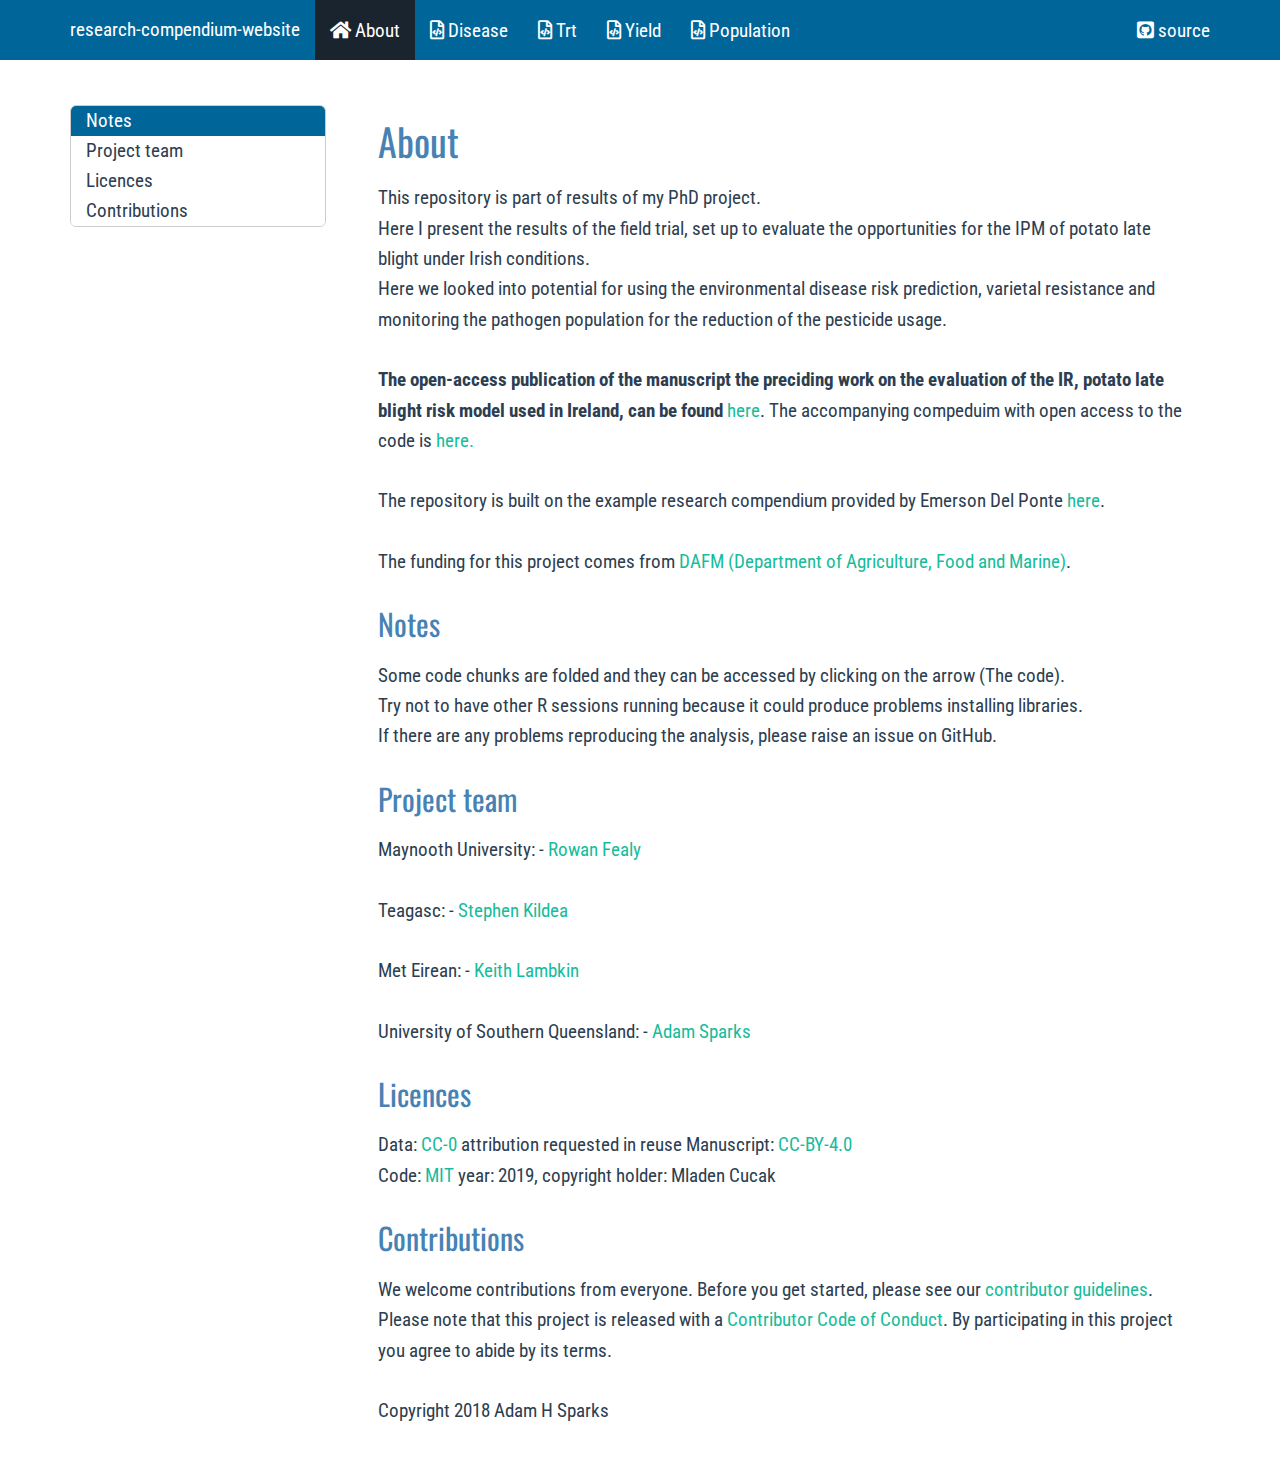
==== docs/index.html @ cc44c684 "index" ====
<!DOCTYPE html>

<html xmlns="http://www.w3.org/1999/xhtml">

<head>

<meta charset="utf-8" />
<meta http-equiv="Content-Type" content="text/html; charset=utf-8" />
<meta name="generator" content="pandoc" />




<title>index.utf8.md</title>

<script src="site_libs/jquery-1.11.3/jquery.min.js"></script>
<meta name="viewport" content="width=device-width, initial-scale=1" />
<link href="site_libs/bootstrap-3.3.5/css/flatly.min.css" rel="stylesheet" />
<script src="site_libs/bootstrap-3.3.5/js/bootstrap.min.js"></script>
<script src="site_libs/bootstrap-3.3.5/shim/html5shiv.min.js"></script>
<script src="site_libs/bootstrap-3.3.5/shim/respond.min.js"></script>
<script src="site_libs/jqueryui-1.11.4/jquery-ui.min.js"></script>
<link href="site_libs/tocify-1.9.1/jquery.tocify.css" rel="stylesheet" />
<script src="site_libs/tocify-1.9.1/jquery.tocify.js"></script>
<script src="site_libs/navigation-1.1/tabsets.js"></script>
<link href="site_libs/highlightjs-9.12.0/default.css" rel="stylesheet" />
<script src="site_libs/highlightjs-9.12.0/highlight.js"></script>
<link href="site_libs/pagedtable-1.1/css/pagedtable.css" rel="stylesheet" />
<script src="site_libs/pagedtable-1.1/js/pagedtable.js"></script>
<link href="site_libs/font-awesome-5.1.0/css/all.css" rel="stylesheet" />
<link href="site_libs/font-awesome-5.1.0/css/v4-shims.css" rel="stylesheet" />

<style type="text/css">code{white-space: pre;}</style>
<style type="text/css">
  pre:not([class]) {
    background-color: white;
  }
</style>
<script type="text/javascript">
if (window.hljs) {
  hljs.configure({languages: []});
  hljs.initHighlightingOnLoad();
  if (document.readyState && document.readyState === "complete") {
    window.setTimeout(function() { hljs.initHighlighting(); }, 0);
  }
}
</script>



<style type="text/css">
h1 {
  font-size: 34px;
}
h1.title {
  font-size: 38px;
}
h2 {
  font-size: 30px;
}
h3 {
  font-size: 24px;
}
h4 {
  font-size: 18px;
}
h5 {
  font-size: 16px;
}
h6 {
  font-size: 12px;
}
.table th:not([align]) {
  text-align: left;
}
</style>

<link rel="stylesheet" href="style.css" type="text/css" />



<style type = "text/css">
.main-container {
  max-width: 940px;
  margin-left: auto;
  margin-right: auto;
}
code {
  color: inherit;
  background-color: rgba(0, 0, 0, 0.04);
}
img {
  max-width:100%;
  height: auto;
}
.tabbed-pane {
  padding-top: 12px;
}
.html-widget {
  margin-bottom: 20px;
}
button.code-folding-btn:focus {
  outline: none;
}
summary {
  display: list-item;
}
</style>


<style type="text/css">
/* padding for bootstrap navbar */
body {
  padding-top: 60px;
  padding-bottom: 40px;
}
/* offset scroll position for anchor links (for fixed navbar)  */
.section h1 {
  padding-top: 65px;
  margin-top: -65px;
}
.section h2 {
  padding-top: 65px;
  margin-top: -65px;
}
.section h3 {
  padding-top: 65px;
  margin-top: -65px;
}
.section h4 {
  padding-top: 65px;
  margin-top: -65px;
}
.section h5 {
  padding-top: 65px;
  margin-top: -65px;
}
.section h6 {
  padding-top: 65px;
  margin-top: -65px;
}
.dropdown-submenu {
  position: relative;
}
.dropdown-submenu>.dropdown-menu {
  top: 0;
  left: 100%;
  margin-top: -6px;
  margin-left: -1px;
  border-radius: 0 6px 6px 6px;
}
.dropdown-submenu:hover>.dropdown-menu {
  display: block;
}
.dropdown-submenu>a:after {
  display: block;
  content: " ";
  float: right;
  width: 0;
  height: 0;
  border-color: transparent;
  border-style: solid;
  border-width: 5px 0 5px 5px;
  border-left-color: #cccccc;
  margin-top: 5px;
  margin-right: -10px;
}
.dropdown-submenu:hover>a:after {
  border-left-color: #ffffff;
}
.dropdown-submenu.pull-left {
  float: none;
}
.dropdown-submenu.pull-left>.dropdown-menu {
  left: -100%;
  margin-left: 10px;
  border-radius: 6px 0 6px 6px;
}
</style>

<script>
// manage active state of menu based on current page
$(document).ready(function () {
  // active menu anchor
  href = window.location.pathname
  href = href.substr(href.lastIndexOf('/') + 1)
  if (href === "")
    href = "index.html";
  var menuAnchor = $('a[href="' + href + '"]');

  // mark it active
  menuAnchor.parent().addClass('active');

  // if it's got a parent navbar menu mark it active as well
  menuAnchor.closest('li.dropdown').addClass('active');
});
</script>

<!-- tabsets -->

<style type="text/css">
.tabset-dropdown > .nav-tabs {
  display: inline-table;
  max-height: 500px;
  min-height: 44px;
  overflow-y: auto;
  background: white;
  border: 1px solid #ddd;
  border-radius: 4px;
}

.tabset-dropdown > .nav-tabs > li.active:before {
  content: "";
  font-family: 'Glyphicons Halflings';
  display: inline-block;
  padding: 10px;
  border-right: 1px solid #ddd;
}

.tabset-dropdown > .nav-tabs.nav-tabs-open > li.active:before {
  content: "&#xe258;";
  border: none;
}

.tabset-dropdown > .nav-tabs.nav-tabs-open:before {
  content: "";
  font-family: 'Glyphicons Halflings';
  display: inline-block;
  padding: 10px;
  border-right: 1px solid #ddd;
}

.tabset-dropdown > .nav-tabs > li.active {
  display: block;
}

.tabset-dropdown > .nav-tabs > li > a,
.tabset-dropdown > .nav-tabs > li > a:focus,
.tabset-dropdown > .nav-tabs > li > a:hover {
  border: none;
  display: inline-block;
  border-radius: 4px;
}

.tabset-dropdown > .nav-tabs.nav-tabs-open > li {
  display: block;
  float: none;
}

.tabset-dropdown > .nav-tabs > li {
  display: none;
}
</style>

<script>
$(document).ready(function () {
  window.buildTabsets("TOC");
});

$(document).ready(function () {
  $('.tabset-dropdown > .nav-tabs > li').click(function () {
    $(this).parent().toggleClass('nav-tabs-open')
  });
});
</script>

<!-- code folding -->



<script>
$(document).ready(function ()  {

    // move toc-ignore selectors from section div to header
    $('div.section.toc-ignore')
        .removeClass('toc-ignore')
        .children('h1,h2,h3,h4,h5').addClass('toc-ignore');

    // establish options
    var options = {
      selectors: "h1,h2,h3",
      theme: "bootstrap3",
      context: '.toc-content',
      hashGenerator: function (text) {
        return text.replace(/[.\\/?&!#<>]/g, '').replace(/\s/g, '_').toLowerCase();
      },
      ignoreSelector: ".toc-ignore",
      scrollTo: 0
    };
    options.showAndHide = false;
    options.smoothScroll = false;

    // tocify
    var toc = $("#TOC").tocify(options).data("toc-tocify");
});
</script>

<style type="text/css">

#TOC {
  margin: 25px 0px 20px 0px;
}
@media (max-width: 768px) {
#TOC {
  position: relative;
  width: 100%;
}
}


.toc-content {
  padding-left: 30px;
  padding-right: 40px;
}

div.main-container {
  max-width: 1200px;
}

div.tocify {
  width: 20%;
  max-width: 260px;
  max-height: 85%;
}

@media (min-width: 768px) and (max-width: 991px) {
  div.tocify {
    width: 25%;
  }
}

@media (max-width: 767px) {
  div.tocify {
    width: 100%;
    max-width: none;
  }
}

.tocify ul, .tocify li {
  line-height: 20px;
}

.tocify-subheader .tocify-item {
  font-size: 0.90em;
}

.tocify .list-group-item {
  border-radius: 0px;
}

.tocify-subheader {
  display: inline;
}
.tocify-subheader .tocify-item {
  font-size: 0.95em;
}

</style>



</head>

<body>


<div class="container-fluid main-container">


<!-- setup 3col/9col grid for toc_float and main content  -->
<div class="row-fluid">
<div class="col-xs-12 col-sm-4 col-md-3">
<div id="TOC" class="tocify">
</div>
</div>

<div class="toc-content col-xs-12 col-sm-8 col-md-9">




<div class="navbar navbar-default  navbar-fixed-top" role="navigation">
  <div class="container">
    <div class="navbar-header">
      <button type="button" class="navbar-toggle collapsed" data-toggle="collapse" data-target="#navbar">
        <span class="icon-bar"></span>
        <span class="icon-bar"></span>
        <span class="icon-bar"></span>
      </button>
      <a class="navbar-brand" href="index.html">research-compendium-website</a>
    </div>
    <div id="navbar" class="navbar-collapse collapse">
      <ul class="nav navbar-nav">
        <li>
  <a href="index.html">
    <span class="fa fa fa fa-home"></span>
     
    About
  </a>
</li>
<li>
  <a href="disdata.html">
    <span class="fa fa fa fa-file-code-o"></span>
     
    Disease
  </a>
</li>
<li>
  <a href="Trt.html">
    <span class="fa fa fa fa-file-code-o"></span>
     
    Trt
  </a>
</li>
<li>
  <a href="yield.html">
    <span class="fa fa fa fa-file-code-o"></span>
     
    Yield
  </a>
</li>
<li>
  <a href="pop.html">
    <span class="fa fa fa fa-file-code-o"></span>
     
    Population
  </a>
</li>
      </ul>
      <ul class="nav navbar-nav navbar-right">
        <li>
  <a href="https://github.com/mladencucak/PLBFieldTrial">
    <span class="fa fa-github-square"></span>
     
    source
  </a>
</li>
      </ul>
    </div><!--/.nav-collapse -->
  </div><!--/.container -->
</div><!--/.navbar -->

<div class="fluid-row" id="header">



<h1 class="title toc-ignore">About</h1>

</div>


<p>This repository is part of results of my PhD project.<br />
Here I present the results of the field trial, set up to evaluate the opportunities for the IPM of potato late blight under Irish conditions.<br />
Here we looked into potential for using the environmental disease risk prediction, varietal resistance and monitoring the pathogen population for the reduction of the pesticide usage.</p>
<p><strong>The open-access publication of the manuscript the preciding work on the evaluation of the IR, potato late blight risk model used in Ireland, can be found</strong> <a href="https://www.mdpi.com/2073-4395/9/9/515">here</a>. The accompanying compeduim with open access to the code is <a href="https://mladencucak.github.io/AnalysisPLBIreland/">here.</a></p>
<p>The repository is built on the example research compendium provided by Emerson Del Ponte <a href="https://github.com/emdelponte/research-compendium-website">here</a>.</p>
<p>The funding for this project comes from <a href="https://www.agriculture.gov.ie">DAFM (Department of Agriculture, Food and Marine)</a>.</p>
<div id="notes" class="section level2">
<h2>Notes</h2>
<p>Some code chunks are folded and they can be accessed by clicking on the arrow (The code).<br />
Try not to have other R sessions running because it could produce problems installing libraries.<br />
If there are any problems reproducing the analysis, please raise an issue on GitHub.</p>
</div>
<div id="project-team" class="section level2">
<h2>Project team</h2>
<p>Maynooth University: - <a href="https://www.maynoothuniversity.ie/people/rowan-fealy">Rowan Fealy</a></p>
<p>Teagasc: - <a href="https://www.teagasc.ie/contact/staff-directory/k/steven-kildea/">Stephen Kildea</a></p>
<p>Met Eirean: - <a href="https://www.researchgate.net/profile/Keith_Lambkin">Keith Lambkin</a></p>
<p>University of Southern Queensland: - <a href="https://adamhsparks.netlify.com/">Adam Sparks</a></p>
<!-- ## Citation -->
<!-- Please cite this research compendium as: -->
<!-- > Cucak, M., Sparks, A., Fealy, R., Lambkin, K., and Kildea, S. 2019. Evaluation of the Irish Rules, a potato late blight forecasting used in Ireland.  -->
</div>
<div id="licences" class="section level2">
<h2>Licences</h2>
<p>Data: <a href="https://creativecommons.org/publicdomain/zero/1.0/">CC-0</a> attribution requested in reuse Manuscript: <a href="https://creativecommons.org/licenses/by/4.0/">CC-BY-4.0</a><br />
Code: <a href="https://opensource.org/licenses/MIT">MIT</a> year: 2019, copyright holder: Mladen Cucak</p>
</div>
<div id="contributions" class="section level2">
<h2>Contributions</h2>
<p>We welcome contributions from everyone. Before you get started, please see our <a href="CONTRIBUTING.html">contributor guidelines</a>. Please note that this project is released with a <a href="CONDUCT.html">Contributor Code of Conduct</a>. By participating in this project you agree to abide by its terms.</p>
</div>



Copyright 2018 Adam H Sparks


</div>
</div>

</div>

<script>

// add bootstrap table styles to pandoc tables
function bootstrapStylePandocTables() {
  $('tr.header').parent('thead').parent('table').addClass('table table-condensed');
}
$(document).ready(function () {
  bootstrapStylePandocTables();
});


</script>

<!-- dynamically load mathjax for compatibility with self-contained -->
<script>
  (function () {
    var script = document.createElement("script");
    script.type = "text/javascript";
    script.src  = "https://mathjax.rstudio.com/latest/MathJax.js?config=TeX-AMS-MML_HTMLorMML";
    document.getElementsByTagName("head")[0].appendChild(script);
  })();
</script>

</body>
</html>
---- docs/site_libs/bootstrap-3.3.5/css/flatly.min.css ----
@font-face {
  font-family: 'Lato';
  font-style: normal;
  font-weight: 400;
  src: url(fonts/Lato.ttf) format('truetype');
}
@font-face {
  font-family: 'Lato';
  font-style: normal;
  font-weight: 700;
  src: url(fonts/LatoBold.ttf) format('truetype');
}
@font-face {
  font-family: 'Lato';
  font-style: italic;
  font-weight: 400;
  src: url(fonts/LatoItalic.ttf) format('truetype');
}

/*!
 * bootswatch v3.3.6
 * Homepage: http://bootswatch.com
 * Copyright 2012-2015 Thomas Park
 * Licensed under MIT
 * Based on Bootstrap
*//*!
 * Bootstrap v3.3.6 (http://getbootstrap.com)
 * Copyright 2011-2015 Twitter, Inc.
 * Licensed under MIT (https://github.com/twbs/bootstrap/blob/master/LICENSE)
 *//*! normalize.css v3.0.3 | MIT License | github.com/necolas/normalize.css */html{font-family:sans-serif;-ms-text-size-adjust:100%;-webkit-text-size-adjust:100%}body{margin:0}article,aside,details,figcaption,figure,footer,header,hgroup,main,menu,nav,section,summary{display:block}audio,canvas,progress,video{display:inline-block;vertical-align:baseline}audio:not([controls]){display:none;height:0}[hidden],template{display:none}a{background-color:transparent}a:active,a:hover{outline:0}abbr[title]{border-bottom:1px dotted}b,strong{font-weight:bold}dfn{font-style:italic}h1{font-size:2em;margin:0.67em 0}mark{background:#ff0;color:#000}small{font-size:80%}sub,sup{font-size:75%;line-height:0;position:relative;vertical-align:baseline}sup{top:-0.5em}sub{bottom:-0.25em}img{border:0}svg:not(:root){overflow:hidden}figure{margin:1em 40px}hr{-webkit-box-sizing:content-box;-moz-box-sizing:content-box;box-sizing:content-box;height:0}pre{overflow:auto}code,kbd,pre,samp{font-family:monospace, monospace;font-size:1em}button,input,optgroup,select,textarea{color:inherit;font:inherit;margin:0}button{overflow:visible}button,select{text-transform:none}button,html input[type="button"],input[type="reset"],input[type="submit"]{-webkit-appearance:button;cursor:pointer}button[disabled],html input[disabled]{cursor:default}button::-moz-focus-inner,input::-moz-focus-inner{border:0;padding:0}input{line-height:normal}input[type="checkbox"],input[type="radio"]{-webkit-box-sizing:border-box;-moz-box-sizing:border-box;box-sizing:border-box;padding:0}input[type="number"]::-webkit-inner-spin-button,input[type="number"]::-webkit-outer-spin-button{height:auto}input[type="search"]{-webkit-appearance:textfield;-webkit-box-sizing:content-box;-moz-box-sizing:content-box;box-sizing:content-box}input[type="search"]::-webkit-search-cancel-button,input[type="search"]::-webkit-search-decoration{-webkit-appearance:none}fieldset{border:1px solid #c0c0c0;margin:0 2px;padding:0.35em 0.625em 0.75em}legend{border:0;padding:0}textarea{overflow:auto}optgroup{font-weight:bold}table{border-collapse:collapse;border-spacing:0}td,th{padding:0}/*! Source: https://github.com/h5bp/html5-boilerplate/blob/master/src/css/main.css */@media print{*,*:before,*:after{background:transparent !important;color:#000 !important;-webkit-box-shadow:none !important;box-shadow:none !important;text-shadow:none !important}a,a:visited{text-decoration:underline}a[href]:after{content:" (" attr(href) ")"}abbr[title]:after{content:" (" attr(title) ")"}a[href^="#"]:after,a[href^="javascript:"]:after{content:""}pre,blockquote{border:1px solid #999;page-break-inside:avoid}thead{display:table-header-group}tr,img{page-break-inside:avoid}img{max-width:100% !important}p,h2,h3{orphans:3;widows:3}h2,h3{page-break-after:avoid}.navbar{display:none}.btn>.caret,.dropup>.btn>.caret{border-top-color:#000 !important}.label{border:1px solid #000}.table{border-collapse:collapse !important}.table td,.table th{background-color:#fff !important}.table-bordered th,.table-bordered td{border:1px solid #ddd !important}}@font-face{font-family:'Glyphicons Halflings';src:url('../fonts/glyphicons-halflings-regular.eot');src:url('../fonts/glyphicons-halflings-regular.eot?#iefix') format('embedded-opentype'),url('../fonts/glyphicons-halflings-regular.woff') format('woff'),url('../fonts/glyphicons-halflings-regular.ttf') format('truetype'),url('../fonts/glyphicons-halflings-regular.svg#glyphicons_halflingsregular') format('svg')}.glyphicon{position:relative;top:1px;display:inline-block;font-family:'Glyphicons Halflings';font-style:normal;font-weight:normal;line-height:1;-webkit-font-smoothing:antialiased;-moz-osx-font-smoothing:grayscale}.glyphicon-asterisk:before{content:"\002a"}.glyphicon-plus:before{content:"\002b"}.glyphicon-euro:before,.glyphicon-eur:before{content:"\20ac"}.glyphicon-minus:before{content:"\2212"}.glyphicon-cloud:before{content:"\2601"}.glyphicon-envelope:before{content:"\2709"}.glyphicon-pencil:before{content:"\270f"}.glyphicon-glass:before{content:"\e001"}.glyphicon-music:before{content:"\e002"}.glyphicon-search:before{content:"\e003"}.glyphicon-heart:before{content:"\e005"}.glyphicon-star:before{content:"\e006"}.glyphicon-star-empty:before{content:"\e007"}.glyphicon-user:before{content:"\e008"}.glyphicon-film:before{content:"\e009"}.glyphicon-th-large:before{content:"\e010"}.glyphicon-th:before{content:"\e011"}.glyphicon-th-list:before{content:"\e012"}.glyphicon-ok:before{content:"\e013"}.glyphicon-remove:before{content:"\e014"}.glyphicon-zoom-in:before{content:"\e015"}.glyphicon-zoom-out:before{content:"\e016"}.glyphicon-off:before{content:"\e017"}.glyphicon-signal:before{content:"\e018"}.glyphicon-cog:before{content:"\e019"}.glyphicon-trash:before{content:"\e020"}.glyphicon-home:before{content:"\e021"}.glyphicon-file:before{content:"\e022"}.glyphicon-time:before{content:"\e023"}.glyphicon-road:before{content:"\e024"}.glyphicon-download-alt:before{content:"\e025"}.glyphicon-download:before{content:"\e026"}.glyphicon-upload:before{content:"\e027"}.glyphicon-inbox:before{content:"\e028"}.glyphicon-play-circle:before{content:"\e029"}.glyphicon-repeat:before{content:"\e030"}.glyphicon-refresh:before{content:"\e031"}.glyphicon-list-alt:before{content:"\e032"}.glyphicon-lock:before{content:"\e033"}.glyphicon-flag:before{content:"\e034"}.glyphicon-headphones:before{content:"\e035"}.glyphicon-volume-off:before{content:"\e036"}.glyphicon-volume-down:before{content:"\e037"}.glyphicon-volume-up:before{content:"\e038"}.glyphicon-qrcode:before{content:"\e039"}.glyphicon-barcode:before{content:"\e040"}.glyphicon-tag:before{content:"\e041"}.glyphicon-tags:before{content:"\e042"}.glyphicon-book:before{content:"\e043"}.glyphicon-bookmark:before{content:"\e044"}.glyphicon-print:before{content:"\e045"}.glyphicon-camera:before{content:"\e046"}.glyphicon-font:before{content:"\e047"}.glyphicon-bold:before{content:"\e048"}.glyphicon-italic:before{content:"\e049"}.glyphicon-text-height:before{content:"\e050"}.glyphicon-text-width:before{content:"\e051"}.glyphicon-align-left:before{content:"\e052"}.glyphicon-align-center:before{content:"\e053"}.glyphicon-align-right:before{content:"\e054"}.glyphicon-align-justify:before{content:"\e055"}.glyphicon-list:before{content:"\e056"}.glyphicon-indent-left:before{content:"\e057"}.glyphicon-indent-right:before{content:"\e058"}.glyphicon-facetime-video:before{content:"\e059"}.glyphicon-picture:before{content:"\e060"}.glyphicon-map-marker:before{content:"\e062"}.glyphicon-adjust:before{content:"\e063"}.glyphicon-tint:before{content:"\e064"}.glyphicon-edit:before{content:"\e065"}.glyphicon-share:before{content:"\e066"}.glyphicon-check:before{content:"\e067"}.glyphicon-move:before{content:"\e068"}.glyphicon-step-backward:before{content:"\e069"}.glyphicon-fast-backward:before{content:"\e070"}.glyphicon-backward:before{content:"\e071"}.glyphicon-play:before{content:"\e072"}.glyphicon-pause:before{content:"\e073"}.glyphicon-stop:before{content:"\e074"}.glyphicon-forward:before{content:"\e075"}.glyphicon-fast-forward:before{content:"\e076"}.glyphicon-step-forward:before{content:"\e077"}.glyphicon-eject:before{content:"\e078"}.glyphicon-chevron-left:before{content:"\e079"}.glyphicon-chevron-right:before{content:"\e080"}.glyphicon-plus-sign:before{content:"\e081"}.glyphicon-minus-sign:before{content:"\e082"}.glyphicon-remove-sign:before{content:"\e083"}.glyphicon-ok-sign:before{content:"\e084"}.glyphicon-question-sign:before{content:"\e085"}.glyphicon-info-sign:before{content:"\e086"}.glyphicon-screenshot:before{content:"\e087"}.glyphicon-remove-circle:before{content:"\e088"}.glyphicon-ok-circle:before{content:"\e089"}.glyphicon-ban-circle:before{content:"\e090"}.glyphicon-arrow-left:before{content:"\e091"}.glyphicon-arrow-right:before{content:"\e092"}.glyphicon-arrow-up:before{content:"\e093"}.glyphicon-arrow-down:before{content:"\e094"}.glyphicon-share-alt:before{content:"\e095"}.glyphicon-resize-full:before{content:"\e096"}.glyphicon-resize-small:before{content:"\e097"}.glyphicon-exclamation-sign:before{content:"\e101"}.glyphicon-gift:before{content:"\e102"}.glyphicon-leaf:before{content:"\e103"}.glyphicon-fire:before{content:"\e104"}.glyphicon-eye-open:before{content:"\e105"}.glyphicon-eye-close:before{content:"\e106"}.glyphicon-warning-sign:before{content:"\e107"}.glyphicon-plane:before{content:"\e108"}.glyphicon-calendar:before{content:"\e109"}.glyphicon-random:before{content:"\e110"}.glyphicon-comment:before{content:"\e111"}.glyphicon-magnet:before{content:"\e112"}.glyphicon-chevron-up:before{content:"\e113"}.glyphicon-chevron-down:before{content:"\e114"}.glyphicon-retweet:before{content:"\e115"}.glyphicon-shopping-cart:before{content:"\e116"}.glyphicon-folder-close:before{content:"\e117"}.glyphicon-folder-open:before{content:"\e118"}.glyphicon-resize-vertical:before{content:"\e119"}.glyphicon-resize-horizontal:before{content:"\e120"}.glyphicon-hdd:before{content:"\e121"}.glyphicon-bullhorn:before{content:"\e122"}.glyphicon-bell:before{content:"\e123"}.glyphicon-certificate:before{content:"\e124"}.glyphicon-thumbs-up:before{content:"\e125"}.glyphicon-thumbs-down:before{content:"\e126"}.glyphicon-hand-right:before{content:"\e127"}.glyphicon-hand-left:before{content:"\e128"}.glyphicon-hand-up:before{content:"\e129"}.glyphicon-hand-down:before{content:"\e130"}.glyphicon-circle-arrow-right:before{content:"\e131"}.glyphicon-circle-arrow-left:before{content:"\e132"}.glyphicon-circle-arrow-up:before{content:"\e133"}.glyphicon-circle-arrow-down:before{content:"\e134"}.glyphicon-globe:before{content:"\e135"}.glyphicon-wrench:before{content:"\e136"}.glyphicon-tasks:before{content:"\e137"}.glyphicon-filter:before{content:"\e138"}.glyphicon-briefcase:before{content:"\e139"}.glyphicon-fullscreen:before{content:"\e140"}.glyphicon-dashboard:before{content:"\e141"}.glyphicon-paperclip:before{content:"\e142"}.glyphicon-heart-empty:before{content:"\e143"}.glyphicon-link:before{content:"\e144"}.glyphicon-phone:before{content:"\e145"}.glyphicon-pushpin:before{content:"\e146"}.glyphicon-usd:before{content:"\e148"}.glyphicon-gbp:before{content:"\e149"}.glyphicon-sort:before{content:"\e150"}.glyphicon-sort-by-alphabet:before{content:"\e151"}.glyphicon-sort-by-alphabet-alt:before{content:"\e152"}.glyphicon-sort-by-order:before{content:"\e153"}.glyphicon-sort-by-order-alt:before{content:"\e154"}.glyphicon-sort-by-attributes:before{content:"\e155"}.glyphicon-sort-by-attributes-alt:before{content:"\e156"}.glyphicon-unchecked:before{content:"\e157"}.glyphicon-expand:before{content:"\e158"}.glyphicon-collapse-down:before{content:"\e159"}.glyphicon-collapse-up:before{content:"\e160"}.glyphicon-log-in:before{content:"\e161"}.glyphicon-flash:before{content:"\e162"}.glyphicon-log-out:before{content:"\e163"}.glyphicon-new-window:before{content:"\e164"}.glyphicon-record:before{content:"\e165"}.glyphicon-save:before{content:"\e166"}.glyphicon-open:before{content:"\e167"}.glyphicon-saved:before{content:"\e168"}.glyphicon-import:before{content:"\e169"}.glyphicon-export:before{content:"\e170"}.glyphicon-send:before{content:"\e171"}.glyphicon-floppy-disk:before{content:"\e172"}.glyphicon-floppy-saved:before{content:"\e173"}.glyphicon-floppy-remove:before{content:"\e174"}.glyphicon-floppy-save:before{content:"\e175"}.glyphicon-floppy-open:before{content:"\e176"}.glyphicon-credit-card:before{content:"\e177"}.glyphicon-transfer:before{content:"\e178"}.glyphicon-cutlery:before{content:"\e179"}.glyphicon-header:before{content:"\e180"}.glyphicon-compressed:before{content:"\e181"}.glyphicon-earphone:before{content:"\e182"}.glyphicon-phone-alt:before{content:"\e183"}.glyphicon-tower:before{content:"\e184"}.glyphicon-stats:before{content:"\e185"}.glyphicon-sd-video:before{content:"\e186"}.glyphicon-hd-video:before{content:"\e187"}.glyphicon-subtitles:before{content:"\e188"}.glyphicon-sound-stereo:before{content:"\e189"}.glyphicon-sound-dolby:before{content:"\e190"}.glyphicon-sound-5-1:before{content:"\e191"}.glyphicon-sound-6-1:before{content:"\e192"}.glyphicon-sound-7-1:before{content:"\e193"}.glyphicon-copyright-mark:before{content:"\e194"}.glyphicon-registration-mark:before{content:"\e195"}.glyphicon-cloud-download:before{content:"\e197"}.glyphicon-cloud-upload:before{content:"\e198"}.glyphicon-tree-conifer:before{content:"\e199"}.glyphicon-tree-deciduous:before{content:"\e200"}.glyphicon-cd:before{content:"\e201"}.glyphicon-save-file:before{content:"\e202"}.glyphicon-open-file:before{content:"\e203"}.glyphicon-level-up:before{content:"\e204"}.glyphicon-copy:before{content:"\e205"}.glyphicon-paste:before{content:"\e206"}.glyphicon-alert:before{content:"\e209"}.glyphicon-equalizer:before{content:"\e210"}.glyphicon-king:before{content:"\e211"}.glyphicon-queen:before{content:"\e212"}.glyphicon-pawn:before{content:"\e213"}.glyphicon-bishop:before{content:"\e214"}.glyphicon-knight:before{content:"\e215"}.glyphicon-baby-formula:before{content:"\e216"}.glyphicon-tent:before{content:"\26fa"}.glyphicon-blackboard:before{content:"\e218"}.glyphicon-bed:before{content:"\e219"}.glyphicon-apple:before{content:"\f8ff"}.glyphicon-erase:before{content:"\e221"}.glyphicon-hourglass:before{content:"\231b"}.glyphicon-lamp:before{content:"\e223"}.glyphicon-duplicate:before{content:"\e224"}.glyphicon-piggy-bank:before{content:"\e225"}.glyphicon-scissors:before{content:"\e226"}.glyphicon-bitcoin:before{content:"\e227"}.glyphicon-btc:before{content:"\e227"}.glyphicon-xbt:before{content:"\e227"}.glyphicon-yen:before{content:"\00a5"}.glyphicon-jpy:before{content:"\00a5"}.glyphicon-ruble:before{content:"\20bd"}.glyphicon-rub:before{content:"\20bd"}.glyphicon-scale:before{content:"\e230"}.glyphicon-ice-lolly:before{content:"\e231"}.glyphicon-ice-lolly-tasted:before{content:"\e232"}.glyphicon-education:before{content:"\e233"}.glyphicon-option-horizontal:before{content:"\e234"}.glyphicon-option-vertical:before{content:"\e235"}.glyphicon-menu-hamburger:before{content:"\e236"}.glyphicon-modal-window:before{content:"\e237"}.glyphicon-oil:before{content:"\e238"}.glyphicon-grain:before{content:"\e239"}.glyphicon-sunglasses:before{content:"\e240"}.glyphicon-text-size:before{content:"\e241"}.glyphicon-text-color:before{content:"\e242"}.glyphicon-text-background:before{content:"\e243"}.glyphicon-object-align-top:before{content:"\e244"}.glyphicon-object-align-bottom:before{content:"\e245"}.glyphicon-object-align-horizontal:before{content:"\e246"}.glyphicon-object-align-left:before{content:"\e247"}.glyphicon-object-align-vertical:before{content:"\e248"}.glyphicon-object-align-right:before{content:"\e249"}.glyphicon-triangle-right:before{content:"\e250"}.glyphicon-triangle-left:before{content:"\e251"}.glyphicon-triangle-bottom:before{content:"\e252"}.glyphicon-triangle-top:before{content:"\e253"}.glyphicon-console:before{content:"\e254"}.glyphicon-superscript:before{content:"\e255"}.glyphicon-subscript:before{content:"\e256"}.glyphicon-menu-left:before{content:"\e257"}.glyphicon-menu-right:before{content:"\e258"}.glyphicon-menu-down:before{content:"\e259"}.glyphicon-menu-up:before{content:"\e260"}*{-webkit-box-sizing:border-box;-moz-box-sizing:border-box;box-sizing:border-box}*:before,*:after{-webkit-box-sizing:border-box;-moz-box-sizing:border-box;box-sizing:border-box}html{font-size:10px;-webkit-tap-highlight-color:rgba(0,0,0,0)}body{font-family:"Lato","Helvetica Neue",Helvetica,Arial,sans-serif;font-size:15px;line-height:1.42857143;color:#2c3e50;background-color:#ffffff}input,button,select,textarea{font-family:inherit;font-size:inherit;line-height:inherit}a{color:#18bc9c;text-decoration:none}a:hover,a:focus{color:#18bc9c;text-decoration:underline}a:focus{outline:thin dotted;outline:5px auto -webkit-focus-ring-color;outline-offset:-2px}figure{margin:0}img{vertical-align:middle}.img-responsive,.thumbnail>img,.thumbnail a>img,.carousel-inner>.item>img,.carousel-inner>.item>a>img{display:block;max-width:100%;height:auto}.img-rounded{border-radius:6px}.img-thumbnail{padding:4px;line-height:1.42857143;background-color:#ffffff;border:1px solid #ecf0f1;border-radius:4px;-webkit-transition:all .2s ease-in-out;-o-transition:all .2s ease-in-out;transition:all .2s ease-in-out;display:inline-block;max-width:100%;height:auto}.img-circle{border-radius:50%}hr{margin-top:21px;margin-bottom:21px;border:0;border-top:1px solid #ecf0f1}.sr-only{position:absolute;width:1px;height:1px;margin:-1px;padding:0;overflow:hidden;clip:rect(0, 0, 0, 0);border:0}.sr-only-focusable:active,.sr-only-focusable:focus{position:static;width:auto;height:auto;margin:0;overflow:visible;clip:auto}[role="button"]{cursor:pointer}h1,h2,h3,h4,h5,h6,.h1,.h2,.h3,.h4,.h5,.h6{font-family:"Lato","Helvetica Neue",Helvetica,Arial,sans-serif;font-weight:400;line-height:1.1;color:inherit}h1 small,h2 small,h3 small,h4 small,h5 small,h6 small,.h1 small,.h2 small,.h3 small,.h4 small,.h5 small,.h6 small,h1 .small,h2 .small,h3 .small,h4 .small,h5 .small,h6 .small,.h1 .small,.h2 .small,.h3 .small,.h4 .small,.h5 .small,.h6 .small{font-weight:normal;line-height:1;color:#b4bcc2}h1,.h1,h2,.h2,h3,.h3{margin-top:21px;margin-bottom:10.5px}h1 small,.h1 small,h2 small,.h2 small,h3 small,.h3 small,h1 .small,.h1 .small,h2 .small,.h2 .small,h3 .small,.h3 .small{font-size:65%}h4,.h4,h5,.h5,h6,.h6{margin-top:10.5px;margin-bottom:10.5px}h4 small,.h4 small,h5 small,.h5 small,h6 small,.h6 small,h4 .small,.h4 .small,h5 .small,.h5 .small,h6 .small,.h6 .small{font-size:75%}h1,.h1{font-size:39px}h2,.h2{font-size:32px}h3,.h3{font-size:26px}h4,.h4{font-size:19px}h5,.h5{font-size:15px}h6,.h6{font-size:13px}p{margin:0 0 10.5px}.lead{margin-bottom:21px;font-size:17px;font-weight:300;line-height:1.4}@media (min-width:768px){.lead{font-size:22.5px}}small,.small{font-size:86%}mark,.mark{background-color:#f39c12;padding:.2em}.text-left{text-align:left}.text-right{text-align:right}.text-center{text-align:center}.text-justify{text-align:justify}.text-nowrap{white-space:nowrap}.text-lowercase{text-transform:lowercase}.text-uppercase{text-transform:uppercase}.text-capitalize{text-transform:capitalize}.text-muted{color:#b4bcc2}.text-primary{color:#2c3e50}a.text-primary:hover,a.text-primary:focus{color:#1a242f}.text-success{color:#ffffff}a.text-success:hover,a.text-success:focus{color:#e6e6e6}.text-info{color:#ffffff}a.text-info:hover,a.text-info:focus{color:#e6e6e6}.text-warning{color:#ffffff}a.text-warning:hover,a.text-warning:focus{color:#e6e6e6}.text-danger{color:#ffffff}a.text-danger:hover,a.text-danger:focus{color:#e6e6e6}.bg-primary{color:#fff;background-color:#2c3e50}a.bg-primary:hover,a.bg-primary:focus{background-color:#1a242f}.bg-success{background-color:#18bc9c}a.bg-success:hover,a.bg-success:focus{background-color:#128f76}.bg-info{background-color:#3498db}a.bg-info:hover,a.bg-info:focus{background-color:#217dbb}.bg-warning{background-color:#f39c12}a.bg-warning:hover,a.bg-warning:focus{background-color:#c87f0a}.bg-danger{background-color:#e74c3c}a.bg-danger:hover,a.bg-danger:focus{background-color:#d62c1a}.page-header{padding-bottom:9.5px;margin:42px 0 21px;border-bottom:1px solid transparent}ul,ol{margin-top:0;margin-bottom:10.5px}ul ul,ol ul,ul ol,ol ol{margin-bottom:0}.list-unstyled{padding-left:0;list-style:none}.list-inline{padding-left:0;list-style:none;margin-left:-5px}.list-inline>li{display:inline-block;padding-left:5px;padding-right:5px}dl{margin-top:0;margin-bottom:21px}dt,dd{line-height:1.42857143}dt{font-weight:bold}dd{margin-left:0}@media (min-width:768px){.dl-horizontal dt{float:left;width:160px;clear:left;text-align:right;overflow:hidden;text-overflow:ellipsis;white-space:nowrap}.dl-horizontal dd{margin-left:180px}}abbr[title],abbr[data-original-title]{cursor:help;border-bottom:1px dotted #b4bcc2}.initialism{font-size:90%;text-transform:uppercase}blockquote{padding:10.5px 21px;margin:0 0 21px;font-size:18.75px;border-left:5px solid #ecf0f1}blockquote p:last-child,blockquote ul:last-child,blockquote ol:last-child{margin-bottom:0}blockquote footer,blockquote small,blockquote .small{display:block;font-size:80%;line-height:1.42857143;color:#b4bcc2}blockquote footer:before,blockquote small:before,blockquote .small:before{content:'\2014 \00A0'}.blockquote-reverse,blockquote.pull-right{padding-right:15px;padding-left:0;border-right:5px solid #ecf0f1;border-left:0;text-align:right}.blockquote-reverse footer:before,blockquote.pull-right footer:before,.blockquote-reverse small:before,blockquote.pull-right small:before,.blockquote-reverse .small:before,blockquote.pull-right .small:before{content:''}.blockquote-reverse footer:after,blockquote.pull-right footer:after,.blockquote-reverse small:after,blockquote.pull-right small:after,.blockquote-reverse .small:after,blockquote.pull-right .small:after{content:'\00A0 \2014'}address{margin-bottom:21px;font-style:normal;line-height:1.42857143}code,kbd,pre,samp{font-family:monospace}code{padding:2px 4px;font-size:90%;color:#c7254e;background-color:#f9f2f4;border-radius:4px}kbd{padding:2px 4px;font-size:90%;color:#ffffff;background-color:#333333;border-radius:3px;-webkit-box-shadow:inset 0 -1px 0 rgba(0,0,0,0.25);box-shadow:inset 0 -1px 0 rgba(0,0,0,0.25)}kbd kbd{padding:0;font-size:100%;font-weight:bold;-webkit-box-shadow:none;box-shadow:none}pre{display:block;padding:10px;margin:0 0 10.5px;font-size:14px;line-height:1.42857143;word-break:break-all;word-wrap:break-word;color:#7b8a8b;background-color:#ecf0f1;border:1px solid #cccccc;border-radius:4px}pre code{padding:0;font-size:inherit;color:inherit;white-space:pre-wrap;background-color:transparent;border-radius:0}.pre-scrollable{max-height:340px;overflow-y:scroll}.container{margin-right:auto;margin-left:auto;padding-left:15px;padding-right:15px}@media (min-width:768px){.container{width:750px}}@media (min-width:992px){.container{width:970px}}@media (min-width:1200px){.container{width:1170px}}.container-fluid{margin-right:auto;margin-left:auto;padding-left:15px;padding-right:15px}.row{margin-left:-15px;margin-right:-15px}.col-xs-1,.col-sm-1,.col-md-1,.col-lg-1,.col-xs-2,.col-sm-2,.col-md-2,.col-lg-2,.col-xs-3,.col-sm-3,.col-md-3,.col-lg-3,.col-xs-4,.col-sm-4,.col-md-4,.col-lg-4,.col-xs-5,.col-sm-5,.col-md-5,.col-lg-5,.col-xs-6,.col-sm-6,.col-md-6,.col-lg-6,.col-xs-7,.col-sm-7,.col-md-7,.col-lg-7,.col-xs-8,.col-sm-8,.col-md-8,.col-lg-8,.col-xs-9,.col-sm-9,.col-md-9,.col-lg-9,.col-xs-10,.col-sm-10,.col-md-10,.col-lg-10,.col-xs-11,.col-sm-11,.col-md-11,.col-lg-11,.col-xs-12,.col-sm-12,.col-md-12,.col-lg-12{position:relative;min-height:1px;padding-left:15px;padding-right:15px}.col-xs-1,.col-xs-2,.col-xs-3,.col-xs-4,.col-xs-5,.col-xs-6,.col-xs-7,.col-xs-8,.col-xs-9,.col-xs-10,.col-xs-11,.col-xs-12{float:left}.col-xs-12{width:100%}.col-xs-11{width:91.66666667%}.col-xs-10{width:83.33333333%}.col-xs-9{width:75%}.col-xs-8{width:66.66666667%}.col-xs-7{width:58.33333333%}.col-xs-6{width:50%}.col-xs-5{width:41.66666667%}.col-xs-4{width:33.33333333%}.col-xs-3{width:25%}.col-xs-2{width:16.66666667%}.col-xs-1{width:8.33333333%}.col-xs-pull-12{right:100%}.col-xs-pull-11{right:91.66666667%}.col-xs-pull-10{right:83.33333333%}.col-xs-pull-9{right:75%}.col-xs-pull-8{right:66.66666667%}.col-xs-pull-7{right:58.33333333%}.col-xs-pull-6{right:50%}.col-xs-pull-5{right:41.66666667%}.col-xs-pull-4{right:33.33333333%}.col-xs-pull-3{right:25%}.col-xs-pull-2{right:16.66666667%}.col-xs-pull-1{right:8.33333333%}.col-xs-pull-0{right:auto}.col-xs-push-12{left:100%}.col-xs-push-11{left:91.66666667%}.col-xs-push-10{left:83.33333333%}.col-xs-push-9{left:75%}.col-xs-push-8{left:66.66666667%}.col-xs-push-7{left:58.33333333%}.col-xs-push-6{left:50%}.col-xs-push-5{left:41.66666667%}.col-xs-push-4{left:33.33333333%}.col-xs-push-3{left:25%}.col-xs-push-2{left:16.66666667%}.col-xs-push-1{left:8.33333333%}.col-xs-push-0{left:auto}.col-xs-offset-12{margin-left:100%}.col-xs-offset-11{margin-left:91.66666667%}.col-xs-offset-10{margin-left:83.33333333%}.col-xs-offset-9{margin-left:75%}.col-xs-offset-8{margin-left:66.66666667%}.col-xs-offset-7{margin-left:58.33333333%}.col-xs-offset-6{margin-left:50%}.col-xs-offset-5{margin-left:41.66666667%}.col-xs-offset-4{margin-left:33.33333333%}.col-xs-offset-3{margin-left:25%}.col-xs-offset-2{margin-left:16.66666667%}.col-xs-offset-1{margin-left:8.33333333%}.col-xs-offset-0{margin-left:0%}@media (min-width:768px){.col-sm-1,.col-sm-2,.col-sm-3,.col-sm-4,.col-sm-5,.col-sm-6,.col-sm-7,.col-sm-8,.col-sm-9,.col-sm-10,.col-sm-11,.col-sm-12{float:left}.col-sm-12{width:100%}.col-sm-11{width:91.66666667%}.col-sm-10{width:83.33333333%}.col-sm-9{width:75%}.col-sm-8{width:66.66666667%}.col-sm-7{width:58.33333333%}.col-sm-6{width:50%}.col-sm-5{width:41.66666667%}.col-sm-4{width:33.33333333%}.col-sm-3{width:25%}.col-sm-2{width:16.66666667%}.col-sm-1{width:8.33333333%}.col-sm-pull-12{right:100%}.col-sm-pull-11{right:91.66666667%}.col-sm-pull-10{right:83.33333333%}.col-sm-pull-9{right:75%}.col-sm-pull-8{right:66.66666667%}.col-sm-pull-7{right:58.33333333%}.col-sm-pull-6{right:50%}.col-sm-pull-5{right:41.66666667%}.col-sm-pull-4{right:33.33333333%}.col-sm-pull-3{right:25%}.col-sm-pull-2{right:16.66666667%}.col-sm-pull-1{right:8.33333333%}.col-sm-pull-0{right:auto}.col-sm-push-12{left:100%}.col-sm-push-11{left:91.66666667%}.col-sm-push-10{left:83.33333333%}.col-sm-push-9{left:75%}.col-sm-push-8{left:66.66666667%}.col-sm-push-7{left:58.33333333%}.col-sm-push-6{left:50%}.col-sm-push-5{left:41.66666667%}.col-sm-push-4{left:33.33333333%}.col-sm-push-3{left:25%}.col-sm-push-2{left:16.66666667%}.col-sm-push-1{left:8.33333333%}.col-sm-push-0{left:auto}.col-sm-offset-12{margin-left:100%}.col-sm-offset-11{margin-left:91.66666667%}.col-sm-offset-10{margin-left:83.33333333%}.col-sm-offset-9{margin-left:75%}.col-sm-offset-8{margin-left:66.66666667%}.col-sm-offset-7{margin-left:58.33333333%}.col-sm-offset-6{margin-left:50%}.col-sm-offset-5{margin-left:41.66666667%}.col-sm-offset-4{margin-left:33.33333333%}.col-sm-offset-3{margin-left:25%}.col-sm-offset-2{margin-left:16.66666667%}.col-sm-offset-1{margin-left:8.33333333%}.col-sm-offset-0{margin-left:0%}}@media (min-width:992px){.col-md-1,.col-md-2,.col-md-3,.col-md-4,.col-md-5,.col-md-6,.col-md-7,.col-md-8,.col-md-9,.col-md-10,.col-md-11,.col-md-12{float:left}.col-md-12{width:100%}.col-md-11{width:91.66666667%}.col-md-10{width:83.33333333%}.col-md-9{width:75%}.col-md-8{width:66.66666667%}.col-md-7{width:58.33333333%}.col-md-6{width:50%}.col-md-5{width:41.66666667%}.col-md-4{width:33.33333333%}.col-md-3{width:25%}.col-md-2{width:16.66666667%}.col-md-1{width:8.33333333%}.col-md-pull-12{right:100%}.col-md-pull-11{right:91.66666667%}.col-md-pull-10{right:83.33333333%}.col-md-pull-9{right:75%}.col-md-pull-8{right:66.66666667%}.col-md-pull-7{right:58.33333333%}.col-md-pull-6{right:50%}.col-md-pull-5{right:41.66666667%}.col-md-pull-4{right:33.33333333%}.col-md-pull-3{right:25%}.col-md-pull-2{right:16.66666667%}.col-md-pull-1{right:8.33333333%}.col-md-pull-0{right:auto}.col-md-push-12{left:100%}.col-md-push-11{left:91.66666667%}.col-md-push-10{left:83.33333333%}.col-md-push-9{left:75%}.col-md-push-8{left:66.66666667%}.col-md-push-7{left:58.33333333%}.col-md-push-6{left:50%}.col-md-push-5{left:41.66666667%}.col-md-push-4{left:33.33333333%}.col-md-push-3{left:25%}.col-md-push-2{left:16.66666667%}.col-md-push-1{left:8.33333333%}.col-md-push-0{left:auto}.col-md-offset-12{margin-left:100%}.col-md-offset-11{margin-left:91.66666667%}.col-md-offset-10{margin-left:83.33333333%}.col-md-offset-9{margin-left:75%}.col-md-offset-8{margin-left:66.66666667%}.col-md-offset-7{margin-left:58.33333333%}.col-md-offset-6{margin-left:50%}.col-md-offset-5{margin-left:41.66666667%}.col-md-offset-4{margin-left:33.33333333%}.col-md-offset-3{margin-left:25%}.col-md-offset-2{margin-left:16.66666667%}.col-md-offset-1{margin-left:8.33333333%}.col-md-offset-0{margin-left:0%}}@media (min-width:1200px){.col-lg-1,.col-lg-2,.col-lg-3,.col-lg-4,.col-lg-5,.col-lg-6,.col-lg-7,.col-lg-8,.col-lg-9,.col-lg-10,.col-lg-11,.col-lg-12{float:left}.col-lg-12{width:100%}.col-lg-11{width:91.66666667%}.col-lg-10{width:83.33333333%}.col-lg-9{width:75%}.col-lg-8{width:66.66666667%}.col-lg-7{width:58.33333333%}.col-lg-6{width:50%}.col-lg-5{width:41.66666667%}.col-lg-4{width:33.33333333%}.col-lg-3{width:25%}.col-lg-2{width:16.66666667%}.col-lg-1{width:8.33333333%}.col-lg-pull-12{right:100%}.col-lg-pull-11{right:91.66666667%}.col-lg-pull-10{right:83.33333333%}.col-lg-pull-9{right:75%}.col-lg-pull-8{right:66.66666667%}.col-lg-pull-7{right:58.33333333%}.col-lg-pull-6{right:50%}.col-lg-pull-5{right:41.66666667%}.col-lg-pull-4{right:33.33333333%}.col-lg-pull-3{right:25%}.col-lg-pull-2{right:16.66666667%}.col-lg-pull-1{right:8.33333333%}.col-lg-pull-0{right:auto}.col-lg-push-12{left:100%}.col-lg-push-11{left:91.66666667%}.col-lg-push-10{left:83.33333333%}.col-lg-push-9{left:75%}.col-lg-push-8{left:66.66666667%}.col-lg-push-7{left:58.33333333%}.col-lg-push-6{left:50%}.col-lg-push-5{left:41.66666667%}.col-lg-push-4{left:33.33333333%}.col-lg-push-3{left:25%}.col-lg-push-2{left:16.66666667%}.col-lg-push-1{left:8.33333333%}.col-lg-push-0{left:auto}.col-lg-offset-12{margin-left:100%}.col-lg-offset-11{margin-left:91.66666667%}.col-lg-offset-10{margin-left:83.33333333%}.col-lg-offset-9{margin-left:75%}.col-lg-offset-8{margin-left:66.66666667%}.col-lg-offset-7{margin-left:58.33333333%}.col-lg-offset-6{margin-left:50%}.col-lg-offset-5{margin-left:41.66666667%}.col-lg-offset-4{margin-left:33.33333333%}.col-lg-offset-3{margin-left:25%}.col-lg-offset-2{margin-left:16.66666667%}.col-lg-offset-1{margin-left:8.33333333%}.col-lg-offset-0{margin-left:0%}}table{background-color:transparent}caption{padding-top:8px;padding-bottom:8px;color:#b4bcc2;text-align:left}th{}.table{width:100%;max-width:100%;margin-bottom:21px}.table>thead>tr>th,.table>tbody>tr>th,.table>tfoot>tr>th,.table>thead>tr>td,.table>tbody>tr>td,.table>tfoot>tr>td{padding:8px;line-height:1.42857143;vertical-align:top;border-top:1px solid #ecf0f1}.table>thead>tr>th{vertical-align:bottom;border-bottom:2px solid #ecf0f1}.table>caption+thead>tr:first-child>th,.table>colgroup+thead>tr:first-child>th,.table>thead:first-child>tr:first-child>th,.table>caption+thead>tr:first-child>td,.table>colgroup+thead>tr:first-child>td,.table>thead:first-child>tr:first-child>td{border-top:0}.table>tbody+tbody{border-top:2px solid #ecf0f1}.table .table{background-color:#ffffff}.table-condensed>thead>tr>th,.table-condensed>tbody>tr>th,.table-condensed>tfoot>tr>th,.table-condensed>thead>tr>td,.table-condensed>tbody>tr>td,.table-condensed>tfoot>tr>td{padding:5px}.table-bordered{border:1px solid #ecf0f1}.table-bordered>thead>tr>th,.table-bordered>tbody>tr>th,.table-bordered>tfoot>tr>th,.table-bordered>thead>tr>td,.table-bordered>tbody>tr>td,.table-bordered>tfoot>tr>td{border:1px solid #ecf0f1}.table-bordered>thead>tr>th,.table-bordered>thead>tr>td{border-bottom-width:2px}.table-striped>tbody>tr:nth-of-type(odd){background-color:#f9f9f9}.table-hover>tbody>tr:hover{background-color:#ecf0f1}table col[class*="col-"]{position:static;float:none;display:table-column}table td[class*="col-"],table th[class*="col-"]{position:static;float:none;display:table-cell}.table>thead>tr>td.active,.table>tbody>tr>td.active,.table>tfoot>tr>td.active,.table>thead>tr>th.active,.table>tbody>tr>th.active,.table>tfoot>tr>th.active,.table>thead>tr.active>td,.table>tbody>tr.active>td,.table>tfoot>tr.active>td,.table>thead>tr.active>th,.table>tbody>tr.active>th,.table>tfoot>tr.active>th{background-color:#ecf0f1}.table-hover>tbody>tr>td.active:hover,.table-hover>tbody>tr>th.active:hover,.table-hover>tbody>tr.active:hover>td,.table-hover>tbody>tr:hover>.active,.table-hover>tbody>tr.active:hover>th{background-color:#dde4e6}.table>thead>tr>td.success,.table>tbody>tr>td.success,.table>tfoot>tr>td.success,.table>thead>tr>th.success,.table>tbody>tr>th.success,.table>tfoot>tr>th.success,.table>thead>tr.success>td,.table>tbody>tr.success>td,.table>tfoot>tr.success>td,.table>thead>tr.success>th,.table>tbody>tr.success>th,.table>tfoot>tr.success>th{background-color:#18bc9c}.table-hover>tbody>tr>td.success:hover,.table-hover>tbody>tr>th.success:hover,.table-hover>tbody>tr.success:hover>td,.table-hover>tbody>tr:hover>.success,.table-hover>tbody>tr.success:hover>th{background-color:#15a589}.table>thead>tr>td.info,.table>tbody>tr>td.info,.table>tfoot>tr>td.info,.table>thead>tr>th.info,.table>tbody>tr>th.info,.table>tfoot>tr>th.info,.table>thead>tr.info>td,.table>tbody>tr.info>td,.table>tfoot>tr.info>td,.table>thead>tr.info>th,.table>tbody>tr.info>th,.table>tfoot>tr.info>th{background-color:#3498db}.table-hover>tbody>tr>td.info:hover,.table-hover>tbody>tr>th.info:hover,.table-hover>tbody>tr.info:hover>td,.table-hover>tbody>tr:hover>.info,.table-hover>tbody>tr.info:hover>th{background-color:#258cd1}.table>thead>tr>td.warning,.table>tbody>tr>td.warning,.table>tfoot>tr>td.warning,.table>thead>tr>th.warning,.table>tbody>tr>th.warning,.table>tfoot>tr>th.warning,.table>thead>tr.warning>td,.table>tbody>tr.warning>td,.table>tfoot>tr.warning>td,.table>thead>tr.warning>th,.table>tbody>tr.warning>th,.table>tfoot>tr.warning>th{background-color:#f39c12}.table-hover>tbody>tr>td.warning:hover,.table-hover>tbody>tr>th.warning:hover,.table-hover>tbody>tr.warning:hover>td,.table-hover>tbody>tr:hover>.warning,.table-hover>tbody>tr.warning:hover>th{background-color:#e08e0b}.table>thead>tr>td.danger,.table>tbody>tr>td.danger,.table>tfoot>tr>td.danger,.table>thead>tr>th.danger,.table>tbody>tr>th.danger,.table>tfoot>tr>th.danger,.table>thead>tr.danger>td,.table>tbody>tr.danger>td,.table>tfoot>tr.danger>td,.table>thead>tr.danger>th,.table>tbody>tr.danger>th,.table>tfoot>tr.danger>th{background-color:#e74c3c}.table-hover>tbody>tr>td.danger:hover,.table-hover>tbody>tr>th.danger:hover,.table-hover>tbody>tr.danger:hover>td,.table-hover>tbody>tr:hover>.danger,.table-hover>tbody>tr.danger:hover>th{background-color:#e43725}.table-responsive{overflow-x:auto;min-height:0.01%}@media screen and (max-width:767px){.table-responsive{width:100%;margin-bottom:15.75px;overflow-y:hidden;-ms-overflow-style:-ms-autohiding-scrollbar;border:1px solid #ecf0f1}.table-responsive>.table{margin-bottom:0}.table-responsive>.table>thead>tr>th,.table-responsive>.table>tbody>tr>th,.table-responsive>.table>tfoot>tr>th,.table-responsive>.table>thead>tr>td,.table-responsive>.table>tbody>tr>td,.table-responsive>.table>tfoot>tr>td{white-space:nowrap}.table-responsive>.table-bordered{border:0}.table-responsive>.table-bordered>thead>tr>th:first-child,.table-responsive>.table-bordered>tbody>tr>th:first-child,.table-responsive>.table-bordered>tfoot>tr>th:first-child,.table-responsive>.table-bordered>thead>tr>td:first-child,.table-responsive>.table-bordered>tbody>tr>td:first-child,.table-responsive>.table-bordered>tfoot>tr>td:first-child{border-left:0}.table-responsive>.table-bordered>thead>tr>th:last-child,.table-responsive>.table-bordered>tbody>tr>th:last-child,.table-responsive>.table-bordered>tfoot>tr>th:last-child,.table-responsive>.table-bordered>thead>tr>td:last-child,.table-responsive>.table-bordered>tbody>tr>td:last-child,.table-responsive>.table-bordered>tfoot>tr>td:last-child{border-right:0}.table-responsive>.table-bordered>tbody>tr:last-child>th,.table-responsive>.table-bordered>tfoot>tr:last-child>th,.table-responsive>.table-bordered>tbody>tr:last-child>td,.table-responsive>.table-bordered>tfoot>tr:last-child>td{border-bottom:0}}fieldset{padding:0;margin:0;border:0;min-width:0}legend{display:block;width:100%;padding:0;margin-bottom:21px;font-size:22.5px;line-height:inherit;color:#2c3e50;border:0;border-bottom:1px solid transparent}label{display:inline-block;max-width:100%;margin-bottom:5px;font-weight:bold}input[type="search"]{-webkit-box-sizing:border-box;-moz-box-sizing:border-box;box-sizing:border-box}input[type="radio"],input[type="checkbox"]{margin:4px 0 0;margin-top:1px \9;line-height:normal}input[type="file"]{display:block}input[type="range"]{display:block;width:100%}select[multiple],select[size]{height:auto}input[type="file"]:focus,input[type="radio"]:focus,input[type="checkbox"]:focus{outline:thin dotted;outline:5px auto -webkit-focus-ring-color;outline-offset:-2px}output{display:block;padding-top:11px;font-size:15px;line-height:1.42857143;color:#2c3e50}.form-control{display:block;width:100%;height:45px;padding:10px 15px;font-size:15px;line-height:1.42857143;color:#2c3e50;background-color:#ffffff;background-image:none;border:1px solid #dce4ec;border-radius:4px;-webkit-box-shadow:inset 0 1px 1px rgba(0,0,0,0.075);box-shadow:inset 0 1px 1px rgba(0,0,0,0.075);-webkit-transition:border-color ease-in-out .15s,-webkit-box-shadow ease-in-out .15s;-o-transition:border-color ease-in-out .15s,box-shadow ease-in-out .15s;transition:border-color ease-in-out .15s,box-shadow ease-in-out .15s}.form-control:focus{border-color:#2c3e50;outline:0;-webkit-box-shadow:inset 0 1px 1px rgba(0,0,0,0.075),0 0 8px rgba(44,62,80,0.6);box-shadow:inset 0 1px 1px rgba(0,0,0,0.075),0 0 8px rgba(44,62,80,0.6)}.form-control::-moz-placeholder{color:#acb6c0;opacity:1}.form-control:-ms-input-placeholder{color:#acb6c0}.form-control::-webkit-input-placeholder{color:#acb6c0}.form-control::-ms-expand{border:0;background-color:transparent}.form-control[disabled],.form-control[readonly],fieldset[disabled] .form-control{background-color:#ecf0f1;opacity:1}.form-control[disabled],fieldset[disabled] .form-control{cursor:not-allowed}textarea.form-control{height:auto}input[type="search"]{-webkit-appearance:none}@media screen and (-webkit-min-device-pixel-ratio:0){input[type="date"].form-control,input[type="time"].form-control,input[type="datetime-local"].form-control,input[type="month"].form-control{line-height:45px}input[type="date"].input-sm,input[type="time"].input-sm,input[type="datetime-local"].input-sm,input[type="month"].input-sm,.input-group-sm input[type="date"],.input-group-sm input[type="time"],.input-group-sm input[type="datetime-local"],.input-group-sm input[type="month"]{line-height:35px}input[type="date"].input-lg,input[type="time"].input-lg,input[type="datetime-local"].input-lg,input[type="month"].input-lg,.input-group-lg input[type="date"],.input-group-lg input[type="time"],.input-group-lg input[type="datetime-local"],.input-group-lg input[type="month"]{line-height:66px}}.form-group{margin-bottom:15px}.radio,.checkbox{position:relative;display:block;margin-top:10px;margin-bottom:10px}.radio label,.checkbox label{min-height:21px;padding-left:20px;margin-bottom:0;font-weight:normal;cursor:pointer}.radio input[type="radio"],.radio-inline input[type="radio"],.checkbox input[type="checkbox"],.checkbox-inline input[type="checkbox"]{position:absolute;margin-left:-20px;margin-top:4px \9}.radio+.radio,.checkbox+.checkbox{margin-top:-5px}.radio-inline,.checkbox-inline{position:relative;display:inline-block;padding-left:20px;margin-bottom:0;vertical-align:middle;font-weight:normal;cursor:pointer}.radio-inline+.radio-inline,.checkbox-inline+.checkbox-inline{margin-top:0;margin-left:10px}input[type="radio"][disabled],input[type="checkbox"][disabled],input[type="radio"].disabled,input[type="checkbox"].disabled,fieldset[disabled] input[type="radio"],fieldset[disabled] input[type="checkbox"]{cursor:not-allowed}.radio-inline.disabled,.checkbox-inline.disabled,fieldset[disabled] .radio-inline,fieldset[disabled] .checkbox-inline{cursor:not-allowed}.radio.disabled label,.checkbox.disabled label,fieldset[disabled] .radio label,fieldset[disabled] .checkbox label{cursor:not-allowed}.form-control-static{padding-top:11px;padding-bottom:11px;margin-bottom:0;min-height:36px}.form-control-static.input-lg,.form-control-static.input-sm{padding-left:0;padding-right:0}.input-sm{height:35px;padding:6px 9px;font-size:13px;line-height:1.5;border-radius:3px}select.input-sm{height:35px;line-height:35px}textarea.input-sm,select[multiple].input-sm{height:auto}.form-group-sm .form-control{height:35px;padding:6px 9px;font-size:13px;line-height:1.5;border-radius:3px}.form-group-sm select.form-control{height:35px;line-height:35px}.form-group-sm textarea.form-control,.form-group-sm select[multiple].form-control{height:auto}.form-group-sm .form-control-static{height:35px;min-height:34px;padding:7px 9px;font-size:13px;line-height:1.5}.input-lg{height:66px;padding:18px 27px;font-size:19px;line-height:1.3333333;border-radius:6px}select.input-lg{height:66px;line-height:66px}textarea.input-lg,select[multiple].input-lg{height:auto}.form-group-lg .form-control{height:66px;padding:18px 27px;font-size:19px;line-height:1.3333333;border-radius:6px}.form-group-lg select.form-control{height:66px;line-height:66px}.form-group-lg textarea.form-control,.form-group-lg select[multiple].form-control{height:auto}.form-group-lg .form-control-static{height:66px;min-height:40px;padding:19px 27px;font-size:19px;line-height:1.3333333}.has-feedback{position:relative}.has-feedback .form-control{padding-right:56.25px}.form-control-feedback{position:absolute;top:0;right:0;z-index:2;display:block;width:45px;height:45px;line-height:45px;text-align:center;pointer-events:none}.input-lg+.form-control-feedback,.input-group-lg+.form-control-feedback,.form-group-lg .form-control+.form-control-feedback{width:66px;height:66px;line-height:66px}.input-sm+.form-control-feedback,.input-group-sm+.form-control-feedback,.form-group-sm .form-control+.form-control-feedback{width:35px;height:35px;line-height:35px}.has-success .help-block,.has-success .control-label,.has-success .radio,.has-success .checkbox,.has-success .radio-inline,.has-success .checkbox-inline,.has-success.radio label,.has-success.checkbox label,.has-success.radio-inline label,.has-success.checkbox-inline label{color:#ffffff}.has-success .form-control{border-color:#ffffff;-webkit-box-shadow:inset 0 1px 1px rgba(0,0,0,0.075);box-shadow:inset 0 1px 1px rgba(0,0,0,0.075)}.has-success .form-control:focus{border-color:#e6e6e6;-webkit-box-shadow:inset 0 1px 1px rgba(0,0,0,0.075),0 0 6px #fff;box-shadow:inset 0 1px 1px rgba(0,0,0,0.075),0 0 6px #fff}.has-success .input-group-addon{color:#ffffff;border-color:#ffffff;background-color:#18bc9c}.has-success .form-control-feedback{color:#ffffff}.has-warning .help-block,.has-warning .control-label,.has-warning .radio,.has-warning .checkbox,.has-warning .radio-inline,.has-warning .checkbox-inline,.has-warning.radio label,.has-warning.checkbox label,.has-warning.radio-inline label,.has-warning.checkbox-inline label{color:#ffffff}.has-warning .form-control{border-color:#ffffff;-webkit-box-shadow:inset 0 1px 1px rgba(0,0,0,0.075);box-shadow:inset 0 1px 1px rgba(0,0,0,0.075)}.has-warning .form-control:focus{border-color:#e6e6e6;-webkit-box-shadow:inset 0 1px 1px rgba(0,0,0,0.075),0 0 6px #fff;box-shadow:inset 0 1px 1px rgba(0,0,0,0.075),0 0 6px #fff}.has-warning .input-group-addon{color:#ffffff;border-color:#ffffff;background-color:#f39c12}.has-warning .form-control-feedback{color:#ffffff}.has-error .help-block,.has-error .control-label,.has-error .radio,.has-error .checkbox,.has-error .radio-inline,.has-error .checkbox-inline,.has-error.radio label,.has-error.checkbox label,.has-error.radio-inline label,.has-error.checkbox-inline label{color:#ffffff}.has-error .form-control{border-color:#ffffff;-webkit-box-shadow:inset 0 1px 1px rgba(0,0,0,0.075);box-shadow:inset 0 1px 1px rgba(0,0,0,0.075)}.has-error .form-control:focus{border-color:#e6e6e6;-webkit-box-shadow:inset 0 1px 1px rgba(0,0,0,0.075),0 0 6px #fff;box-shadow:inset 0 1px 1px rgba(0,0,0,0.075),0 0 6px #fff}.has-error .input-group-addon{color:#ffffff;border-color:#ffffff;background-color:#e74c3c}.has-error .form-control-feedback{color:#ffffff}.has-feedback label~.form-control-feedback{top:26px}.has-feedback label.sr-only~.form-control-feedback{top:0}.help-block{display:block;margin-top:5px;margin-bottom:10px;color:#597ea2}@media (min-width:768px){.form-inline .form-group{display:inline-block;margin-bottom:0;vertical-align:middle}.form-inline .form-control{display:inline-block;width:auto;vertical-align:middle}.form-inline .form-control-static{display:inline-block}.form-inline .input-group{display:inline-table;vertical-align:middle}.form-inline .input-group .input-group-addon,.form-inline .input-group .input-group-btn,.form-inline .input-group .form-control{width:auto}.form-inline .input-group>.form-control{width:100%}.form-inline .control-label{margin-bottom:0;vertical-align:middle}.form-inline .radio,.form-inline .checkbox{display:inline-block;margin-top:0;margin-bottom:0;vertical-align:middle}.form-inline .radio label,.form-inline .checkbox label{padding-left:0}.form-inline .radio input[type="radio"],.form-inline .checkbox input[type="checkbox"]{position:relative;margin-left:0}.form-inline .has-feedback .form-control-feedback{top:0}}.form-horizontal .radio,.form-horizontal .checkbox,.form-horizontal .radio-inline,.form-horizontal .checkbox-inline{margin-top:0;margin-bottom:0;padding-top:11px}.form-horizontal .radio,.form-horizontal .checkbox{min-height:32px}.form-horizontal .form-group{margin-left:-15px;margin-right:-15px}@media (min-width:768px){.form-horizontal .control-label{text-align:right;margin-bottom:0;padding-top:11px}}.form-horizontal .has-feedback .form-control-feedback{right:15px}@media (min-width:768px){.form-horizontal .form-group-lg .control-label{padding-top:19px;font-size:19px}}@media (min-width:768px){.form-horizontal .form-group-sm .control-label{padding-top:7px;font-size:13px}}.btn{display:inline-block;margin-bottom:0;font-weight:normal;text-align:center;vertical-align:middle;-ms-touch-action:manipulation;touch-action:manipulation;cursor:pointer;background-image:none;border:1px solid transparent;white-space:nowrap;padding:10px 15px;font-size:15px;line-height:1.42857143;border-radius:4px;-webkit-user-select:none;-moz-user-select:none;-ms-user-select:none;user-select:none}.btn:focus,.btn:active:focus,.btn.active:focus,.btn.focus,.btn:active.focus,.btn.active.focus{outline:thin dotted;outline:5px auto -webkit-focus-ring-color;outline-offset:-2px}.btn:hover,.btn:focus,.btn.focus{color:#ffffff;text-decoration:none}.btn:active,.btn.active{outline:0;background-image:none;-webkit-box-shadow:inset 0 3px 5px rgba(0,0,0,0.125);box-shadow:inset 0 3px 5px rgba(0,0,0,0.125)}.btn.disabled,.btn[disabled],fieldset[disabled] .btn{cursor:not-allowed;opacity:0.65;filter:alpha(opacity=65);-webkit-box-shadow:none;box-shadow:none}a.btn.disabled,fieldset[disabled] a.btn{pointer-events:none}.btn-default{color:#ffffff;background-color:#95a5a6;border-color:#95a5a6}.btn-default:focus,.btn-default.focus{color:#ffffff;background-color:#798d8f;border-color:#566566}.btn-default:hover{color:#ffffff;background-color:#798d8f;border-color:#74898a}.btn-default:active,.btn-default.active,.open>.dropdown-toggle.btn-default{color:#ffffff;background-color:#798d8f;border-color:#74898a}.btn-default:active:hover,.btn-default.active:hover,.open>.dropdown-toggle.btn-default:hover,.btn-default:active:focus,.btn-default.active:focus,.open>.dropdown-toggle.btn-default:focus,.btn-default:active.focus,.btn-default.active.focus,.open>.dropdown-toggle.btn-default.focus{color:#ffffff;background-color:#687b7c;border-color:#566566}.btn-default:active,.btn-default.active,.open>.dropdown-toggle.btn-default{background-image:none}.btn-default.disabled:hover,.btn-default[disabled]:hover,fieldset[disabled] .btn-default:hover,.btn-default.disabled:focus,.btn-default[disabled]:focus,fieldset[disabled] .btn-default:focus,.btn-default.disabled.focus,.btn-default[disabled].focus,fieldset[disabled] .btn-default.focus{background-color:#95a5a6;border-color:#95a5a6}.btn-default .badge{color:#95a5a6;background-color:#ffffff}.btn-primary{color:#ffffff;background-color:#2c3e50;border-color:#2c3e50}.btn-primary:focus,.btn-primary.focus{color:#ffffff;background-color:#1a242f;border-color:#000000}.btn-primary:hover{color:#ffffff;background-color:#1a242f;border-color:#161f29}.btn-primary:active,.btn-primary.active,.open>.dropdown-toggle.btn-primary{color:#ffffff;background-color:#1a242f;border-color:#161f29}.btn-primary:active:hover,.btn-primary.active:hover,.open>.dropdown-toggle.btn-primary:hover,.btn-primary:active:focus,.btn-primary.active:focus,.open>.dropdown-toggle.btn-primary:focus,.btn-primary:active.focus,.btn-primary.active.focus,.open>.dropdown-toggle.btn-primary.focus{color:#ffffff;background-color:#0d1318;border-color:#000000}.btn-primary:active,.btn-primary.active,.open>.dropdown-toggle.btn-primary{background-image:none}.btn-primary.disabled:hover,.btn-primary[disabled]:hover,fieldset[disabled] .btn-primary:hover,.btn-primary.disabled:focus,.btn-primary[disabled]:focus,fieldset[disabled] .btn-primary:focus,.btn-primary.disabled.focus,.btn-primary[disabled].focus,fieldset[disabled] .btn-primary.focus{background-color:#2c3e50;border-color:#2c3e50}.btn-primary .badge{color:#2c3e50;background-color:#ffffff}.btn-success{color:#ffffff;background-color:#18bc9c;border-color:#18bc9c}.btn-success:focus,.btn-success.focus{color:#ffffff;background-color:#128f76;border-color:#0a4b3e}.btn-success:hover{color:#ffffff;background-color:#128f76;border-color:#11866f}.btn-success:active,.btn-success.active,.open>.dropdown-toggle.btn-success{color:#ffffff;background-color:#128f76;border-color:#11866f}.btn-success:active:hover,.btn-success.active:hover,.open>.dropdown-toggle.btn-success:hover,.btn-success:active:focus,.btn-success.active:focus,.open>.dropdown-toggle.btn-success:focus,.btn-success:active.focus,.btn-success.active.focus,.open>.dropdown-toggle.btn-success.focus{color:#ffffff;background-color:#0e6f5c;border-color:#0a4b3e}.btn-success:active,.btn-success.active,.open>.dropdown-toggle.btn-success{background-image:none}.btn-success.disabled:hover,.btn-success[disabled]:hover,fieldset[disabled] .btn-success:hover,.btn-success.disabled:focus,.btn-success[disabled]:focus,fieldset[disabled] .btn-success:focus,.btn-success.disabled.focus,.btn-success[disabled].focus,fieldset[disabled] .btn-success.focus{background-color:#18bc9c;border-color:#18bc9c}.btn-success .badge{color:#18bc9c;background-color:#ffffff}.btn-info{color:#ffffff;background-color:#3498db;border-color:#3498db}.btn-info:focus,.btn-info.focus{color:#ffffff;background-color:#217dbb;border-color:#16527a}.btn-info:hover{color:#ffffff;background-color:#217dbb;border-color:#2077b2}.btn-info:active,.btn-info.active,.open>.dropdown-toggle.btn-info{color:#ffffff;background-color:#217dbb;border-color:#2077b2}.btn-info:active:hover,.btn-info.active:hover,.open>.dropdown-toggle.btn-info:hover,.btn-info:active:focus,.btn-info.active:focus,.open>.dropdown-toggle.btn-info:focus,.btn-info:active.focus,.btn-info.active.focus,.open>.dropdown-toggle.btn-info.focus{color:#ffffff;background-color:#1c699d;border-color:#16527a}.btn-info:active,.btn-info.active,.open>.dropdown-toggle.btn-info{background-image:none}.btn-info.disabled:hover,.btn-info[disabled]:hover,fieldset[disabled] .btn-info:hover,.btn-info.disabled:focus,.btn-info[disabled]:focus,fieldset[disabled] .btn-info:focus,.btn-info.disabled.focus,.btn-info[disabled].focus,fieldset[disabled] .btn-info.focus{background-color:#3498db;border-color:#3498db}.btn-info .badge{color:#3498db;background-color:#ffffff}.btn-warning{color:#ffffff;background-color:#f39c12;border-color:#f39c12}.btn-warning:focus,.btn-warning.focus{color:#ffffff;background-color:#c87f0a;border-color:#7f5006}.btn-warning:hover{color:#ffffff;background-color:#c87f0a;border-color:#be780a}.btn-warning:active,.btn-warning.active,.open>.dropdown-toggle.btn-warning{color:#ffffff;background-color:#c87f0a;border-color:#be780a}.btn-warning:active:hover,.btn-warning.active:hover,.open>.dropdown-toggle.btn-warning:hover,.btn-warning:active:focus,.btn-warning.active:focus,.open>.dropdown-toggle.btn-warning:focus,.btn-warning:active.focus,.btn-warning.active.focus,.open>.dropdown-toggle.btn-warning.focus{color:#ffffff;background-color:#a66908;border-color:#7f5006}.btn-warning:active,.btn-warning.active,.open>.dropdown-toggle.btn-warning{background-image:none}.btn-warning.disabled:hover,.btn-warning[disabled]:hover,fieldset[disabled] .btn-warning:hover,.btn-warning.disabled:focus,.btn-warning[disabled]:focus,fieldset[disabled] .btn-warning:focus,.btn-warning.disabled.focus,.btn-warning[disabled].focus,fieldset[disabled] .btn-warning.focus{background-color:#f39c12;border-color:#f39c12}.btn-warning .badge{color:#f39c12;background-color:#ffffff}.btn-danger{color:#ffffff;background-color:#e74c3c;border-color:#e74c3c}.btn-danger:focus,.btn-danger.focus{color:#ffffff;background-color:#d62c1a;border-color:#921e12}.btn-danger:hover{color:#ffffff;background-color:#d62c1a;border-color:#cd2a19}.btn-danger:active,.btn-danger.active,.open>.dropdown-toggle.btn-danger{color:#ffffff;background-color:#d62c1a;border-color:#cd2a19}.btn-danger:active:hover,.btn-danger.active:hover,.open>.dropdown-toggle.btn-danger:hover,.btn-danger:active:focus,.btn-danger.active:focus,.open>.dropdown-toggle.btn-danger:focus,.btn-danger:active.focus,.btn-danger.active.focus,.open>.dropdown-toggle.btn-danger.focus{color:#ffffff;background-color:#b62516;border-color:#921e12}.btn-danger:active,.btn-danger.active,.open>.dropdown-toggle.btn-danger{background-image:none}.btn-danger.disabled:hover,.btn-danger[disabled]:hover,fieldset[disabled] .btn-danger:hover,.btn-danger.disabled:focus,.btn-danger[disabled]:focus,fieldset[disabled] .btn-danger:focus,.btn-danger.disabled.focus,.btn-danger[disabled].focus,fieldset[disabled] .btn-danger.focus{background-color:#e74c3c;border-color:#e74c3c}.btn-danger .badge{color:#e74c3c;background-color:#ffffff}.btn-link{color:#18bc9c;font-weight:normal;border-radius:0}.btn-link,.btn-link:active,.btn-link.active,.btn-link[disabled],fieldset[disabled] .btn-link{background-color:transparent;-webkit-box-shadow:none;box-shadow:none}.btn-link,.btn-link:hover,.btn-link:focus,.btn-link:active{border-color:transparent}.btn-link:hover,.btn-link:focus{color:#18bc9c;text-decoration:underline;background-color:transparent}.btn-link[disabled]:hover,fieldset[disabled] .btn-link:hover,.btn-link[disabled]:focus,fieldset[disabled] .btn-link:focus{color:#b4bcc2;text-decoration:none}.btn-lg,.btn-group-lg>.btn{padding:18px 27px;font-size:19px;line-height:1.3333333;border-radius:6px}.btn-sm,.btn-group-sm>.btn{padding:6px 9px;font-size:13px;line-height:1.5;border-radius:3px}.btn-xs,.btn-group-xs>.btn{padding:1px 5px;font-size:13px;line-height:1.5;border-radius:3px}.btn-block{display:block;width:100%}.btn-block+.btn-block{margin-top:5px}input[type="submit"].btn-block,input[type="reset"].btn-block,input[type="button"].btn-block{width:100%}.fade{opacity:0;-webkit-transition:opacity 0.15s linear;-o-transition:opacity 0.15s linear;transition:opacity 0.15s linear}.fade.in{opacity:1}.collapse{display:none}.collapse.in{display:block}tr.collapse.in{display:table-row}tbody.collapse.in{display:table-row-group}.collapsing{position:relative;height:0;overflow:hidden;-webkit-transition-property:height, visibility;-o-transition-property:height, visibility;transition-property:height, visibility;-webkit-transition-duration:0.35s;-o-transition-duration:0.35s;transition-duration:0.35s;-webkit-transition-timing-function:ease;-o-transition-timing-function:ease;transition-timing-function:ease}.caret{display:inline-block;width:0;height:0;margin-left:2px;vertical-align:middle;border-top:4px dashed;border-top:4px solid \9;border-right:4px solid transparent;border-left:4px solid transparent}.dropup,.dropdown{position:relative}.dropdown-toggle:focus{outline:0}.dropdown-menu{position:absolute;top:100%;left:0;z-index:1000;display:none;float:left;min-width:160px;padding:5px 0;margin:2px 0 0;list-style:none;font-size:15px;text-align:left;background-color:#ffffff;border:1px solid #cccccc;border:1px solid rgba(0,0,0,0.15);border-radius:4px;-webkit-box-shadow:0 6px 12px rgba(0,0,0,0.175);box-shadow:0 6px 12px rgba(0,0,0,0.175);-webkit-background-clip:padding-box;background-clip:padding-box}.dropdown-menu.pull-right{right:0;left:auto}.dropdown-menu .divider{height:1px;margin:9.5px 0;overflow:hidden;background-color:#e5e5e5}.dropdown-menu>li>a{display:block;padding:3px 20px;clear:both;font-weight:normal;line-height:1.42857143;color:#7b8a8b;white-space:nowrap}.dropdown-menu>li>a:hover,.dropdown-menu>li>a:focus{text-decoration:none;color:#ffffff;background-color:#2c3e50}.dropdown-menu>.active>a,.dropdown-menu>.active>a:hover,.dropdown-menu>.active>a:focus{color:#ffffff;text-decoration:none;outline:0;background-color:#2c3e50}.dropdown-menu>.disabled>a,.dropdown-menu>.disabled>a:hover,.dropdown-menu>.disabled>a:focus{color:#b4bcc2}.dropdown-menu>.disabled>a:hover,.dropdown-menu>.disabled>a:focus{text-decoration:none;background-color:transparent;background-image:none;filter:progid:DXImageTransform.Microsoft.gradient(enabled=false);cursor:not-allowed}.open>.dropdown-menu{display:block}.open>a{outline:0}.dropdown-menu-right{left:auto;right:0}.dropdown-menu-left{left:0;right:auto}.dropdown-header{display:block;padding:3px 20px;font-size:13px;line-height:1.42857143;color:#b4bcc2;white-space:nowrap}.dropdown-backdrop{position:fixed;left:0;right:0;bottom:0;top:0;z-index:990}.pull-right>.dropdown-menu{right:0;left:auto}.dropup .caret,.navbar-fixed-bottom .dropdown .caret{border-top:0;border-bottom:4px dashed;border-bottom:4px solid \9;content:""}.dropup .dropdown-menu,.navbar-fixed-bottom .dropdown .dropdown-menu{top:auto;bottom:100%;margin-bottom:2px}@media (min-width:768px){.navbar-right .dropdown-menu{left:auto;right:0}.navbar-right .dropdown-menu-left{left:0;right:auto}}.btn-group,.btn-group-vertical{position:relative;display:inline-block;vertical-align:middle}.btn-group>.btn,.btn-group-vertical>.btn{position:relative;float:left}.btn-group>.btn:hover,.btn-group-vertical>.btn:hover,.btn-group>.btn:focus,.btn-group-vertical>.btn:focus,.btn-group>.btn:active,.btn-group-vertical>.btn:active,.btn-group>.btn.active,.btn-group-vertical>.btn.active{z-index:2}.btn-group .btn+.btn,.btn-group .btn+.btn-group,.btn-group .btn-group+.btn,.btn-group .btn-group+.btn-group{margin-left:-1px}.btn-toolbar{margin-left:-5px}.btn-toolbar .btn,.btn-toolbar .btn-group,.btn-toolbar .input-group{float:left}.btn-toolbar>.btn,.btn-toolbar>.btn-group,.btn-toolbar>.input-group{margin-left:5px}.btn-group>.btn:not(:first-child):not(:last-child):not(.dropdown-toggle){border-radius:0}.btn-group>.btn:first-child{margin-left:0}.btn-group>.btn:first-child:not(:last-child):not(.dropdown-toggle){border-bottom-right-radius:0;border-top-right-radius:0}.btn-group>.btn:last-child:not(:first-child),.btn-group>.dropdown-toggle:not(:first-child){border-bottom-left-radius:0;border-top-left-radius:0}.btn-group>.btn-group{float:left}.btn-group>.btn-group:not(:first-child):not(:last-child)>.btn{border-radius:0}.btn-group>.btn-group:first-child:not(:last-child)>.btn:last-child,.btn-group>.btn-group:first-child:not(:last-child)>.dropdown-toggle{border-bottom-right-radius:0;border-top-right-radius:0}.btn-group>.btn-group:last-child:not(:first-child)>.btn:first-child{border-bottom-left-radius:0;border-top-left-radius:0}.btn-group .dropdown-toggle:active,.btn-group.open .dropdown-toggle{outline:0}.btn-group>.btn+.dropdown-toggle{padding-left:8px;padding-right:8px}.btn-group>.btn-lg+.dropdown-toggle{padding-left:12px;padding-right:12px}.btn-group.open .dropdown-toggle{-webkit-box-shadow:inset 0 3px 5px rgba(0,0,0,0.125);box-shadow:inset 0 3px 5px rgba(0,0,0,0.125)}.btn-group.open .dropdown-toggle.btn-link{-webkit-box-shadow:none;box-shadow:none}.btn .caret{margin-left:0}.btn-lg .caret{border-width:5px 5px 0;border-bottom-width:0}.dropup .btn-lg .caret{border-width:0 5px 5px}.btn-group-vertical>.btn,.btn-group-vertical>.btn-group,.btn-group-vertical>.btn-group>.btn{display:block;float:none;width:100%;max-width:100%}.btn-group-vertical>.btn-group>.btn{float:none}.btn-group-vertical>.btn+.btn,.btn-group-vertical>.btn+.btn-group,.btn-group-vertical>.btn-group+.btn,.btn-group-vertical>.btn-group+.btn-group{margin-top:-1px;margin-left:0}.btn-group-vertical>.btn:not(:first-child):not(:last-child){border-radius:0}.btn-group-vertical>.btn:first-child:not(:last-child){border-top-right-radius:4px;border-top-left-radius:4px;border-bottom-right-radius:0;border-bottom-left-radius:0}.btn-group-vertical>.btn:last-child:not(:first-child){border-top-right-radius:0;border-top-left-radius:0;border-bottom-right-radius:4px;border-bottom-left-radius:4px}.btn-group-vertical>.btn-group:not(:first-child):not(:last-child)>.btn{border-radius:0}.btn-group-vertical>.btn-group:first-child:not(:last-child)>.btn:last-child,.btn-group-vertical>.btn-group:first-child:not(:last-child)>.dropdown-toggle{border-bottom-right-radius:0;border-bottom-left-radius:0}.btn-group-vertical>.btn-group:last-child:not(:first-child)>.btn:first-child{border-top-right-radius:0;border-top-left-radius:0}.btn-group-justified{display:table;width:100%;table-layout:fixed;border-collapse:separate}.btn-group-justified>.btn,.btn-group-justified>.btn-group{float:none;display:table-cell;width:1%}.btn-group-justified>.btn-group .btn{width:100%}.btn-group-justified>.btn-group .dropdown-menu{left:auto}[data-toggle="buttons"]>.btn input[type="radio"],[data-toggle="buttons"]>.btn-group>.btn input[type="radio"],[data-toggle="buttons"]>.btn input[type="checkbox"],[data-toggle="buttons"]>.btn-group>.btn input[type="checkbox"]{position:absolute;clip:rect(0, 0, 0, 0);pointer-events:none}.input-group{position:relative;display:table;border-collapse:separate}.input-group[class*="col-"]{float:none;padding-left:0;padding-right:0}.input-group .form-control{position:relative;z-index:2;float:left;width:100%;margin-bottom:0}.input-group .form-control:focus{z-index:3}.input-group-lg>.form-control,.input-group-lg>.input-group-addon,.input-group-lg>.input-group-btn>.btn{height:66px;padding:18px 27px;font-size:19px;line-height:1.3333333;border-radius:6px}select.input-group-lg>.form-control,select.input-group-lg>.input-group-addon,select.input-group-lg>.input-group-btn>.btn{height:66px;line-height:66px}textarea.input-group-lg>.form-control,textarea.input-group-lg>.input-group-addon,textarea.input-group-lg>.input-group-btn>.btn,select[multiple].input-group-lg>.form-control,select[multiple].input-group-lg>.input-group-addon,select[multiple].input-group-lg>.input-group-btn>.btn{height:auto}.input-group-sm>.form-control,.input-group-sm>.input-group-addon,.input-group-sm>.input-group-btn>.btn{height:35px;padding:6px 9px;font-size:13px;line-height:1.5;border-radius:3px}select.input-group-sm>.form-control,select.input-group-sm>.input-group-addon,select.input-group-sm>.input-group-btn>.btn{height:35px;line-height:35px}textarea.input-group-sm>.form-control,textarea.input-group-sm>.input-group-addon,textarea.input-group-sm>.input-group-btn>.btn,select[multiple].input-group-sm>.form-control,select[multiple].input-group-sm>.input-group-addon,select[multiple].input-group-sm>.input-group-btn>.btn{height:auto}.input-group-addon,.input-group-btn,.input-group .form-control{display:table-cell}.input-group-addon:not(:first-child):not(:last-child),.input-group-btn:not(:first-child):not(:last-child),.input-group .form-control:not(:first-child):not(:last-child){border-radius:0}.input-group-addon,.input-group-btn{width:1%;white-space:nowrap;vertical-align:middle}.input-group-addon{padding:10px 15px;font-size:15px;font-weight:normal;line-height:1;color:#2c3e50;text-align:center;background-color:#ecf0f1;border:1px solid #dce4ec;border-radius:4px}.input-group-addon.input-sm{padding:6px 9px;font-size:13px;border-radius:3px}.input-group-addon.input-lg{padding:18px 27px;font-size:19px;border-radius:6px}.input-group-addon input[type="radio"],.input-group-addon input[type="checkbox"]{margin-top:0}.input-group .form-control:first-child,.input-group-addon:first-child,.input-group-btn:first-child>.btn,.input-group-btn:first-child>.btn-group>.btn,.input-group-btn:first-child>.dropdown-toggle,.input-group-btn:last-child>.btn:not(:last-child):not(.dropdown-toggle),.input-group-btn:last-child>.btn-group:not(:last-child)>.btn{border-bottom-right-radius:0;border-top-right-radius:0}.input-group-addon:first-child{border-right:0}.input-group .form-control:last-child,.input-group-addon:last-child,.input-group-btn:last-child>.btn,.input-group-btn:last-child>.btn-group>.btn,.input-group-btn:last-child>.dropdown-toggle,.input-group-btn:first-child>.btn:not(:first-child),.input-group-btn:first-child>.btn-group:not(:first-child)>.btn{border-bottom-left-radius:0;border-top-left-radius:0}.input-group-addon:last-child{border-left:0}.input-group-btn{position:relative;font-size:0;white-space:nowrap}.input-group-btn>.btn{position:relative}.input-group-btn>.btn+.btn{margin-left:-1px}.input-group-btn>.btn:hover,.input-group-btn>.btn:focus,.input-group-btn>.btn:active{z-index:2}.input-group-btn:first-child>.btn,.input-group-btn:first-child>.btn-group{margin-right:-1px}.input-group-btn:last-child>.btn,.input-group-btn:last-child>.btn-group{z-index:2;margin-left:-1px}.nav{margin-bottom:0;padding-left:0;list-style:none}.nav>li{position:relative;display:block}.nav>li>a{position:relative;display:block;padding:10px 15px}.nav>li>a:hover,.nav>li>a:focus{text-decoration:none;background-color:#ecf0f1}.nav>li.disabled>a{color:#b4bcc2}.nav>li.disabled>a:hover,.nav>li.disabled>a:focus{color:#b4bcc2;text-decoration:none;background-color:transparent;cursor:not-allowed}.nav .open>a,.nav .open>a:hover,.nav .open>a:focus{background-color:#ecf0f1;border-color:#18bc9c}.nav .nav-divider{height:1px;margin:9.5px 0;overflow:hidden;background-color:#e5e5e5}.nav>li>a>img{max-width:none}.nav-tabs{border-bottom:1px solid #ecf0f1}.nav-tabs>li{float:left;margin-bottom:-1px}.nav-tabs>li>a{margin-right:2px;line-height:1.42857143;border:1px solid transparent;border-radius:4px 4px 0 0}.nav-tabs>li>a:hover{border-color:#ecf0f1 #ecf0f1 #ecf0f1}.nav-tabs>li.active>a,.nav-tabs>li.active>a:hover,.nav-tabs>li.active>a:focus{color:#2c3e50;background-color:#ffffff;border:1px solid #ecf0f1;border-bottom-color:transparent;cursor:default}.nav-tabs.nav-justified{width:100%;border-bottom:0}.nav-tabs.nav-justified>li{float:none}.nav-tabs.nav-justified>li>a{text-align:center;margin-bottom:5px}.nav-tabs.nav-justified>.dropdown .dropdown-menu{top:auto;left:auto}@media (min-width:768px){.nav-tabs.nav-justified>li{display:table-cell;width:1%}.nav-tabs.nav-justified>li>a{margin-bottom:0}}.nav-tabs.nav-justified>li>a{margin-right:0;border-radius:4px}.nav-tabs.nav-justified>.active>a,.nav-tabs.nav-justified>.active>a:hover,.nav-tabs.nav-justified>.active>a:focus{border:1px solid #ecf0f1}@media (min-width:768px){.nav-tabs.nav-justified>li>a{border-bottom:1px solid #ecf0f1;border-radius:4px 4px 0 0}.nav-tabs.nav-justified>.active>a,.nav-tabs.nav-justified>.active>a:hover,.nav-tabs.nav-justified>.active>a:focus{border-bottom-color:#ffffff}}.nav-pills>li{float:left}.nav-pills>li>a{border-radius:4px}.nav-pills>li+li{margin-left:2px}.nav-pills>li.active>a,.nav-pills>li.active>a:hover,.nav-pills>li.active>a:focus{color:#ffffff;background-color:#2c3e50}.nav-stacked>li{float:none}.nav-stacked>li+li{margin-top:2px;margin-left:0}.nav-justified{width:100%}.nav-justified>li{float:none}.nav-justified>li>a{text-align:center;margin-bottom:5px}.nav-justified>.dropdown .dropdown-menu{top:auto;left:auto}@media (min-width:768px){.nav-justified>li{display:table-cell;width:1%}.nav-justified>li>a{margin-bottom:0}}.nav-tabs-justified{border-bottom:0}.nav-tabs-justified>li>a{margin-right:0;border-radius:4px}.nav-tabs-justified>.active>a,.nav-tabs-justified>.active>a:hover,.nav-tabs-justified>.active>a:focus{border:1px solid #ecf0f1}@media (min-width:768px){.nav-tabs-justified>li>a{border-bottom:1px solid #ecf0f1;border-radius:4px 4px 0 0}.nav-tabs-justified>.active>a,.nav-tabs-justified>.active>a:hover,.nav-tabs-justified>.active>a:focus{border-bottom-color:#ffffff}}.tab-content>.tab-pane{display:none}.tab-content>.active{display:block}.nav-tabs .dropdown-menu{margin-top:-1px;border-top-right-radius:0;border-top-left-radius:0}.navbar{position:relative;min-height:60px;margin-bottom:21px;border:1px solid transparent}@media (min-width:768px){.navbar{border-radius:4px}}@media (min-width:768px){.navbar-header{float:left}}.navbar-collapse{overflow-x:visible;padding-right:15px;padding-left:15px;border-top:1px solid transparent;-webkit-box-shadow:inset 0 1px 0 rgba(255,255,255,0.1);box-shadow:inset 0 1px 0 rgba(255,255,255,0.1);-webkit-overflow-scrolling:touch}.navbar-collapse.in{overflow-y:auto}@media (min-width:768px){.navbar-collapse{width:auto;border-top:0;-webkit-box-shadow:none;box-shadow:none}.navbar-collapse.collapse{display:block !important;height:auto !important;padding-bottom:0;overflow:visible !important}.navbar-collapse.in{overflow-y:visible}.navbar-fixed-top .navbar-collapse,.navbar-static-top .navbar-collapse,.navbar-fixed-bottom .navbar-collapse{padding-left:0;padding-right:0}}.navbar-fixed-top .navbar-collapse,.navbar-fixed-bottom .navbar-collapse{max-height:340px}@media (max-device-width:480px) and (orientation:landscape){.navbar-fixed-top .navbar-collapse,.navbar-fixed-bottom .navbar-collapse{max-height:200px}}.container>.navbar-header,.container-fluid>.navbar-header,.container>.navbar-collapse,.container-fluid>.navbar-collapse{margin-right:-15px;margin-left:-15px}@media (min-width:768px){.container>.navbar-header,.container-fluid>.navbar-header,.container>.navbar-collapse,.container-fluid>.navbar-collapse{margin-right:0;margin-left:0}}.navbar-static-top{z-index:1000;border-width:0 0 1px}@media (min-width:768px){.navbar-static-top{border-radius:0}}.navbar-fixed-top,.navbar-fixed-bottom{position:fixed;right:0;left:0;z-index:1030}@media (min-width:768px){.navbar-fixed-top,.navbar-fixed-bottom{border-radius:0}}.navbar-fixed-top{top:0;border-width:0 0 1px}.navbar-fixed-bottom{bottom:0;margin-bottom:0;border-width:1px 0 0}.navbar-brand{float:left;padding:19.5px 15px;font-size:19px;line-height:21px;height:60px}.navbar-brand:hover,.navbar-brand:focus{text-decoration:none}.navbar-brand>img{display:block}@media (min-width:768px){.navbar>.container .navbar-brand,.navbar>.container-fluid .navbar-brand{margin-left:-15px}}.navbar-toggle{position:relative;float:right;margin-right:15px;padding:9px 10px;margin-top:13px;margin-bottom:13px;background-color:transparent;background-image:none;border:1px solid transparent;border-radius:4px}.navbar-toggle:focus{outline:0}.navbar-toggle .icon-bar{display:block;width:22px;height:2px;border-radius:1px}.navbar-toggle .icon-bar+.icon-bar{margin-top:4px}@media (min-width:768px){.navbar-toggle{display:none}}.navbar-nav{margin:9.75px -15px}.navbar-nav>li>a{padding-top:10px;padding-bottom:10px;line-height:21px}@media (max-width:767px){.navbar-nav .open .dropdown-menu{position:static;float:none;width:auto;margin-top:0;background-color:transparent;border:0;-webkit-box-shadow:none;box-shadow:none}.navbar-nav .open .dropdown-menu>li>a,.navbar-nav .open .dropdown-menu .dropdown-header{padding:5px 15px 5px 25px}.navbar-nav .open .dropdown-menu>li>a{line-height:21px}.navbar-nav .open .dropdown-menu>li>a:hover,.navbar-nav .open .dropdown-menu>li>a:focus{background-image:none}}@media (min-width:768px){.navbar-nav{float:left;margin:0}.navbar-nav>li{float:left}.navbar-nav>li>a{padding-top:19.5px;padding-bottom:19.5px}}.navbar-form{margin-left:-15px;margin-right:-15px;padding:10px 15px;border-top:1px solid transparent;border-bottom:1px solid transparent;-webkit-box-shadow:inset 0 1px 0 rgba(255,255,255,0.1),0 1px 0 rgba(255,255,255,0.1);box-shadow:inset 0 1px 0 rgba(255,255,255,0.1),0 1px 0 rgba(255,255,255,0.1);margin-top:7.5px;margin-bottom:7.5px}@media (min-width:768px){.navbar-form .form-group{display:inline-block;margin-bottom:0;vertical-align:middle}.navbar-form .form-control{display:inline-block;width:auto;vertical-align:middle}.navbar-form .form-control-static{display:inline-block}.navbar-form .input-group{display:inline-table;vertical-align:middle}.navbar-form .input-group .input-group-addon,.navbar-form .input-group .input-group-btn,.navbar-form .input-group .form-control{width:auto}.navbar-form .input-group>.form-control{width:100%}.navbar-form .control-label{margin-bottom:0;vertical-align:middle}.navbar-form .radio,.navbar-form .checkbox{display:inline-block;margin-top:0;margin-bottom:0;vertical-align:middle}.navbar-form .radio label,.navbar-form .checkbox label{padding-left:0}.navbar-form .radio input[type="radio"],.navbar-form .checkbox input[type="checkbox"]{position:relative;margin-left:0}.navbar-form .has-feedback .form-control-feedback{top:0}}@media (max-width:767px){.navbar-form .form-group{margin-bottom:5px}.navbar-form .form-group:last-child{margin-bottom:0}}@media (min-width:768px){.navbar-form{width:auto;border:0;margin-left:0;margin-right:0;padding-top:0;padding-bottom:0;-webkit-box-shadow:none;box-shadow:none}}.navbar-nav>li>.dropdown-menu{margin-top:0;border-top-right-radius:0;border-top-left-radius:0}.navbar-fixed-bottom .navbar-nav>li>.dropdown-menu{margin-bottom:0;border-top-right-radius:4px;border-top-left-radius:4px;border-bottom-right-radius:0;border-bottom-left-radius:0}.navbar-btn{margin-top:7.5px;margin-bottom:7.5px}.navbar-btn.btn-sm{margin-top:12.5px;margin-bottom:12.5px}.navbar-btn.btn-xs{margin-top:19px;margin-bottom:19px}.navbar-text{margin-top:19.5px;margin-bottom:19.5px}@media (min-width:768px){.navbar-text{float:left;margin-left:15px;margin-right:15px}}@media (min-width:768px){.navbar-left{float:left !important}.navbar-right{float:right !important;margin-right:-15px}.navbar-right~.navbar-right{margin-right:0}}.navbar-default{background-color:#2c3e50;border-color:transparent}.navbar-default .navbar-brand{color:#ffffff}.navbar-default .navbar-brand:hover,.navbar-default .navbar-brand:focus{color:#18bc9c;background-color:transparent}.navbar-default .navbar-text{color:#777777}.navbar-default .navbar-nav>li>a{color:#ffffff}.navbar-default .navbar-nav>li>a:hover,.navbar-default .navbar-nav>li>a:focus{color:#18bc9c;background-color:transparent}.navbar-default .navbar-nav>.active>a,.navbar-default .navbar-nav>.active>a:hover,.navbar-default .navbar-nav>.active>a:focus{color:#ffffff;background-color:#1a242f}.navbar-default .navbar-nav>.disabled>a,.navbar-default .navbar-nav>.disabled>a:hover,.navbar-default .navbar-nav>.disabled>a:focus{color:#cccccc;background-color:transparent}.navbar-default .navbar-toggle{border-color:#1a242f}.navbar-default .navbar-toggle:hover,.navbar-default .navbar-toggle:focus{background-color:#1a242f}.navbar-default .navbar-toggle .icon-bar{background-color:#ffffff}.navbar-default .navbar-collapse,.navbar-default .navbar-form{border-color:transparent}.navbar-default .navbar-nav>.open>a,.navbar-default .navbar-nav>.open>a:hover,.navbar-default .navbar-nav>.open>a:focus{background-color:#1a242f;color:#ffffff}@media (max-width:767px){.navbar-default .navbar-nav .open .dropdown-menu>li>a{color:#ffffff}.navbar-default .navbar-nav .open .dropdown-menu>li>a:hover,.navbar-default .navbar-nav .open .dropdown-menu>li>a:focus{color:#18bc9c;background-color:transparent}.navbar-default .navbar-nav .open .dropdown-menu>.active>a,.navbar-default .navbar-nav .open .dropdown-menu>.active>a:hover,.navbar-default .navbar-nav .open .dropdown-menu>.active>a:focus{color:#ffffff;background-color:#1a242f}.navbar-default .navbar-nav .open .dropdown-menu>.disabled>a,.navbar-default .navbar-nav .open .dropdown-menu>.disabled>a:hover,.navbar-default .navbar-nav .open .dropdown-menu>.disabled>a:focus{color:#cccccc;background-color:transparent}}.navbar-default .navbar-link{color:#ffffff}.navbar-default .navbar-link:hover{color:#18bc9c}.navbar-default .btn-link{color:#ffffff}.navbar-default .btn-link:hover,.navbar-default .btn-link:focus{color:#18bc9c}.navbar-default .btn-link[disabled]:hover,fieldset[disabled] .navbar-default .btn-link:hover,.navbar-default .btn-link[disabled]:focus,fieldset[disabled] .navbar-default .btn-link:focus{color:#cccccc}.navbar-inverse{background-color:#18bc9c;border-color:transparent}.navbar-inverse .navbar-brand{color:#ffffff}.navbar-inverse .navbar-brand:hover,.navbar-inverse .navbar-brand:focus{color:#2c3e50;background-color:transparent}.navbar-inverse .navbar-text{color:#ffffff}.navbar-inverse .navbar-nav>li>a{color:#ffffff}.navbar-inverse .navbar-nav>li>a:hover,.navbar-inverse .navbar-nav>li>a:focus{color:#2c3e50;background-color:transparent}.navbar-inverse .navbar-nav>.active>a,.navbar-inverse .navbar-nav>.active>a:hover,.navbar-inverse .navbar-nav>.active>a:focus{color:#ffffff;background-color:#15a589}.navbar-inverse .navbar-nav>.disabled>a,.navbar-inverse .navbar-nav>.disabled>a:hover,.navbar-inverse .navbar-nav>.disabled>a:focus{color:#cccccc;background-color:transparent}.navbar-inverse .navbar-toggle{border-color:#128f76}.navbar-inverse .navbar-toggle:hover,.navbar-inverse .navbar-toggle:focus{background-color:#128f76}.navbar-inverse .navbar-toggle .icon-bar{background-color:#ffffff}.navbar-inverse .navbar-collapse,.navbar-inverse .navbar-form{border-color:#149c82}.navbar-inverse .navbar-nav>.open>a,.navbar-inverse .navbar-nav>.open>a:hover,.navbar-inverse .navbar-nav>.open>a:focus{background-color:#15a589;color:#ffffff}@media (max-width:767px){.navbar-inverse .navbar-nav .open .dropdown-menu>.dropdown-header{border-color:transparent}.navbar-inverse .navbar-nav .open .dropdown-menu .divider{background-color:transparent}.navbar-inverse .navbar-nav .open .dropdown-menu>li>a{color:#ffffff}.navbar-inverse .navbar-nav .open .dropdown-menu>li>a:hover,.navbar-inverse .navbar-nav .open .dropdown-menu>li>a:focus{color:#2c3e50;background-color:transparent}.navbar-inverse .navbar-nav .open .dropdown-menu>.active>a,.navbar-inverse .navbar-nav .open .dropdown-menu>.active>a:hover,.navbar-inverse .navbar-nav .open .dropdown-menu>.active>a:focus{color:#ffffff;background-color:#15a589}.navbar-inverse .navbar-nav .open .dropdown-menu>.disabled>a,.navbar-inverse .navbar-nav .open .dropdown-menu>.disabled>a:hover,.navbar-inverse .navbar-nav .open .dropdown-menu>.disabled>a:focus{color:#cccccc;background-color:transparent}}.navbar-inverse .navbar-link{color:#ffffff}.navbar-inverse .navbar-link:hover{color:#2c3e50}.navbar-inverse .btn-link{color:#ffffff}.navbar-inverse .btn-link:hover,.navbar-inverse .btn-link:focus{color:#2c3e50}.navbar-inverse .btn-link[disabled]:hover,fieldset[disabled] .navbar-inverse .btn-link:hover,.navbar-inverse .btn-link[disabled]:focus,fieldset[disabled] .navbar-inverse .btn-link:focus{color:#cccccc}.breadcrumb{padding:8px 15px;margin-bottom:21px;list-style:none;background-color:#ecf0f1;border-radius:4px}.breadcrumb>li{display:inline-block}.breadcrumb>li+li:before{content:"/\00a0";padding:0 5px;color:#cccccc}.breadcrumb>.active{color:#95a5a6}.pagination{display:inline-block;padding-left:0;margin:21px 0;border-radius:4px}.pagination>li{display:inline}.pagination>li>a,.pagination>li>span{position:relative;float:left;padding:10px 15px;line-height:1.42857143;text-decoration:none;color:#ffffff;background-color:#18bc9c;border:1px solid transparent;margin-left:-1px}.pagination>li:first-child>a,.pagination>li:first-child>span{margin-left:0;border-bottom-left-radius:4px;border-top-left-radius:4px}.pagination>li:last-child>a,.pagination>li:last-child>span{border-bottom-right-radius:4px;border-top-right-radius:4px}.pagination>li>a:hover,.pagination>li>span:hover,.pagination>li>a:focus,.pagination>li>span:focus{z-index:2;color:#ffffff;background-color:#0f7864;border-color:transparent}.pagination>.active>a,.pagination>.active>span,.pagination>.active>a:hover,.pagination>.active>span:hover,.pagination>.active>a:focus,.pagination>.active>span:focus{z-index:3;color:#ffffff;background-color:#0f7864;border-color:transparent;cursor:default}.pagination>.disabled>span,.pagination>.disabled>span:hover,.pagination>.disabled>span:focus,.pagination>.disabled>a,.pagination>.disabled>a:hover,.pagination>.disabled>a:focus{color:#ecf0f1;background-color:#3be6c4;border-color:transparent;cursor:not-allowed}.pagination-lg>li>a,.pagination-lg>li>span{padding:18px 27px;font-size:19px;line-height:1.3333333}.pagination-lg>li:first-child>a,.pagination-lg>li:first-child>span{border-bottom-left-radius:6px;border-top-left-radius:6px}.pagination-lg>li:last-child>a,.pagination-lg>li:last-child>span{border-bottom-right-radius:6px;border-top-right-radius:6px}.pagination-sm>li>a,.pagination-sm>li>span{padding:6px 9px;font-size:13px;line-height:1.5}.pagination-sm>li:first-child>a,.pagination-sm>li:first-child>span{border-bottom-left-radius:3px;border-top-left-radius:3px}.pagination-sm>li:last-child>a,.pagination-sm>li:last-child>span{border-bottom-right-radius:3px;border-top-right-radius:3px}.pager{padding-left:0;margin:21px 0;list-style:none;text-align:center}.pager li{display:inline}.pager li>a,.pager li>span{display:inline-block;padding:5px 14px;background-color:#18bc9c;border:1px solid transparent;border-radius:15px}.pager li>a:hover,.pager li>a:focus{text-decoration:none;background-color:#0f7864}.pager .next>a,.pager .next>span{float:right}.pager .previous>a,.pager .previous>span{float:left}.pager .disabled>a,.pager .disabled>a:hover,.pager .disabled>a:focus,.pager .disabled>span{color:#ffffff;background-color:#18bc9c;cursor:not-allowed}.label{display:inline;padding:.2em .6em .3em;font-size:75%;font-weight:bold;line-height:1;color:#ffffff;text-align:center;white-space:nowrap;vertical-align:baseline;border-radius:.25em}a.label:hover,a.label:focus{color:#ffffff;text-decoration:none;cursor:pointer}.label:empty{display:none}.btn .label{position:relative;top:-1px}.label-default{background-color:#95a5a6}.label-default[href]:hover,.label-default[href]:focus{background-color:#798d8f}.label-primary{background-color:#2c3e50}.label-primary[href]:hover,.label-primary[href]:focus{background-color:#1a242f}.label-success{background-color:#18bc9c}.label-success[href]:hover,.label-success[href]:focus{background-color:#128f76}.label-info{background-color:#3498db}.label-info[href]:hover,.label-info[href]:focus{background-color:#217dbb}.label-warning{background-color:#f39c12}.label-warning[href]:hover,.label-warning[href]:focus{background-color:#c87f0a}.label-danger{background-color:#e74c3c}.label-danger[href]:hover,.label-danger[href]:focus{background-color:#d62c1a}.badge{display:inline-block;min-width:10px;padding:3px 7px;font-size:13px;font-weight:bold;color:#ffffff;line-height:1;vertical-align:middle;white-space:nowrap;text-align:center;background-color:#2c3e50;border-radius:10px}.badge:empty{display:none}.btn .badge{position:relative;top:-1px}.btn-xs .badge,.btn-group-xs>.btn .badge{top:0;padding:1px 5px}a.badge:hover,a.badge:focus{color:#ffffff;text-decoration:none;cursor:pointer}.list-group-item.active>.badge,.nav-pills>.active>a>.badge{color:#2c3e50;background-color:#ffffff}.list-group-item>.badge{float:right}.list-group-item>.badge+.badge{margin-right:5px}.nav-pills>li>a>.badge{margin-left:3px}.jumbotron{padding-top:30px;padding-bottom:30px;margin-bottom:30px;color:inherit;background-color:#ecf0f1}.jumbotron h1,.jumbotron .h1{color:inherit}.jumbotron p{margin-bottom:15px;font-size:23px;font-weight:200}.jumbotron>hr{border-top-color:#cfd9db}.container .jumbotron,.container-fluid .jumbotron{border-radius:6px;padding-left:15px;padding-right:15px}.jumbotron .container{max-width:100%}@media screen and (min-width:768px){.jumbotron{padding-top:48px;padding-bottom:48px}.container .jumbotron,.container-fluid .jumbotron{padding-left:60px;padding-right:60px}.jumbotron h1,.jumbotron .h1{font-size:68px}}.thumbnail{display:block;padding:4px;margin-bottom:21px;line-height:1.42857143;background-color:#ffffff;border:1px solid #ecf0f1;border-radius:4px;-webkit-transition:border .2s ease-in-out;-o-transition:border .2s ease-in-out;transition:border .2s ease-in-out}.thumbnail>img,.thumbnail a>img{margin-left:auto;margin-right:auto}a.thumbnail:hover,a.thumbnail:focus,a.thumbnail.active{border-color:#18bc9c}.thumbnail .caption{padding:9px;color:#2c3e50}.alert{padding:15px;margin-bottom:21px;border:1px solid transparent;border-radius:4px}.alert h4{margin-top:0;color:inherit}.alert .alert-link{font-weight:bold}.alert>p,.alert>ul{margin-bottom:0}.alert>p+p{margin-top:5px}.alert-dismissable,.alert-dismissible{padding-right:35px}.alert-dismissable .close,.alert-dismissible .close{position:relative;top:-2px;right:-21px;color:inherit}.alert-success{background-color:#18bc9c;border-color:#18bc9c;color:#ffffff}.alert-success hr{border-top-color:#15a589}.alert-success .alert-link{color:#e6e6e6}.alert-info{background-color:#3498db;border-color:#3498db;color:#ffffff}.alert-info hr{border-top-color:#258cd1}.alert-info .alert-link{color:#e6e6e6}.alert-warning{background-color:#f39c12;border-color:#f39c12;color:#ffffff}.alert-warning hr{border-top-color:#e08e0b}.alert-warning .alert-link{color:#e6e6e6}.alert-danger{background-color:#e74c3c;border-color:#e74c3c;color:#ffffff}.alert-danger hr{border-top-color:#e43725}.alert-danger .alert-link{color:#e6e6e6}@-webkit-keyframes progress-bar-stripes{from{background-position:40px 0}to{background-position:0 0}}@-o-keyframes progress-bar-stripes{from{background-position:40px 0}to{background-position:0 0}}@keyframes progress-bar-stripes{from{background-position:40px 0}to{background-position:0 0}}.progress{overflow:hidden;height:21px;margin-bottom:21px;background-color:#ecf0f1;border-radius:4px;-webkit-box-shadow:inset 0 1px 2px rgba(0,0,0,0.1);box-shadow:inset 0 1px 2px rgba(0,0,0,0.1)}.progress-bar{float:left;width:0%;height:100%;font-size:13px;line-height:21px;color:#ffffff;text-align:center;background-color:#2c3e50;-webkit-box-shadow:inset 0 -1px 0 rgba(0,0,0,0.15);box-shadow:inset 0 -1px 0 rgba(0,0,0,0.15);-webkit-transition:width 0.6s ease;-o-transition:width 0.6s ease;transition:width 0.6s ease}.progress-striped .progress-bar,.progress-bar-striped{background-image:-webkit-linear-gradient(45deg, rgba(255,255,255,0.15) 25%, transparent 25%, transparent 50%, rgba(255,255,255,0.15) 50%, rgba(255,255,255,0.15) 75%, transparent 75%, transparent);background-image:-o-linear-gradient(45deg, rgba(255,255,255,0.15) 25%, transparent 25%, transparent 50%, rgba(255,255,255,0.15) 50%, rgba(255,255,255,0.15) 75%, transparent 75%, transparent);background-image:linear-gradient(45deg, rgba(255,255,255,0.15) 25%, transparent 25%, transparent 50%, rgba(255,255,255,0.15) 50%, rgba(255,255,255,0.15) 75%, transparent 75%, transparent);-webkit-background-size:40px 40px;background-size:40px 40px}.progress.active .progress-bar,.progress-bar.active{-webkit-animation:progress-bar-stripes 2s linear infinite;-o-animation:progress-bar-stripes 2s linear infinite;animation:progress-bar-stripes 2s linear infinite}.progress-bar-success{background-color:#18bc9c}.progress-striped .progress-bar-success{background-image:-webkit-linear-gradient(45deg, rgba(255,255,255,0.15) 25%, transparent 25%, transparent 50%, rgba(255,255,255,0.15) 50%, rgba(255,255,255,0.15) 75%, transparent 75%, transparent);background-image:-o-linear-gradient(45deg, rgba(255,255,255,0.15) 25%, transparent 25%, transparent 50%, rgba(255,255,255,0.15) 50%, rgba(255,255,255,0.15) 75%, transparent 75%, transparent);background-image:linear-gradient(45deg, rgba(255,255,255,0.15) 25%, transparent 25%, transparent 50%, rgba(255,255,255,0.15) 50%, rgba(255,255,255,0.15) 75%, transparent 75%, transparent)}.progress-bar-info{background-color:#3498db}.progress-striped .progress-bar-info{background-image:-webkit-linear-gradient(45deg, rgba(255,255,255,0.15) 25%, transparent 25%, transparent 50%, rgba(255,255,255,0.15) 50%, rgba(255,255,255,0.15) 75%, transparent 75%, transparent);background-image:-o-linear-gradient(45deg, rgba(255,255,255,0.15) 25%, transparent 25%, transparent 50%, rgba(255,255,255,0.15) 50%, rgba(255,255,255,0.15) 75%, transparent 75%, transparent);background-image:linear-gradient(45deg, rgba(255,255,255,0.15) 25%, transparent 25%, transparent 50%, rgba(255,255,255,0.15) 50%, rgba(255,255,255,0.15) 75%, transparent 75%, transparent)}.progress-bar-warning{background-color:#f39c12}.progress-striped .progress-bar-warning{background-image:-webkit-linear-gradient(45deg, rgba(255,255,255,0.15) 25%, transparent 25%, transparent 50%, rgba(255,255,255,0.15) 50%, rgba(255,255,255,0.15) 75%, transparent 75%, transparent);background-image:-o-linear-gradient(45deg, rgba(255,255,255,0.15) 25%, transparent 25%, transparent 50%, rgba(255,255,255,0.15) 50%, rgba(255,255,255,0.15) 75%, transparent 75%, transparent);background-image:linear-gradient(45deg, rgba(255,255,255,0.15) 25%, transparent 25%, transparent 50%, rgba(255,255,255,0.15) 50%, rgba(255,255,255,0.15) 75%, transparent 75%, transparent)}.progress-bar-danger{background-color:#e74c3c}.progress-striped .progress-bar-danger{background-image:-webkit-linear-gradient(45deg, rgba(255,255,255,0.15) 25%, transparent 25%, transparent 50%, rgba(255,255,255,0.15) 50%, rgba(255,255,255,0.15) 75%, transparent 75%, transparent);background-image:-o-linear-gradient(45deg, rgba(255,255,255,0.15) 25%, transparent 25%, transparent 50%, rgba(255,255,255,0.15) 50%, rgba(255,255,255,0.15) 75%, transparent 75%, transparent);background-image:linear-gradient(45deg, rgba(255,255,255,0.15) 25%, transparent 25%, transparent 50%, rgba(255,255,255,0.15) 50%, rgba(255,255,255,0.15) 75%, transparent 75%, transparent)}.media{margin-top:15px}.media:first-child{margin-top:0}.media,.media-body{zoom:1;overflow:hidden}.media-body{width:10000px}.media-object{display:block}.media-object.img-thumbnail{max-width:none}.media-right,.media>.pull-right{padding-left:10px}.media-left,.media>.pull-left{padding-right:10px}.media-left,.media-right,.media-body{display:table-cell;vertical-align:top}.media-middle{vertical-align:middle}.media-bottom{vertical-align:bottom}.media-heading{margin-top:0;margin-bottom:5px}.media-list{padding-left:0;list-style:none}.list-group{margin-bottom:20px;padding-left:0}.list-group-item{position:relative;display:block;padding:10px 15px;margin-bottom:-1px;background-color:#ffffff;border:1px solid #ecf0f1}.list-group-item:first-child{border-top-right-radius:4px;border-top-left-radius:4px}.list-group-item:last-child{margin-bottom:0;border-bottom-right-radius:4px;border-bottom-left-radius:4px}a.list-group-item,button.list-group-item{color:#555555}a.list-group-item .list-group-item-heading,button.list-group-item .list-group-item-heading{color:#333333}a.list-group-item:hover,button.list-group-item:hover,a.list-group-item:focus,button.list-group-item:focus{text-decoration:none;color:#555555;background-color:#ecf0f1}button.list-group-item{width:100%;text-align:left}.list-group-item.disabled,.list-group-item.disabled:hover,.list-group-item.disabled:focus{background-color:#ecf0f1;color:#b4bcc2;cursor:not-allowed}.list-group-item.disabled .list-group-item-heading,.list-group-item.disabled:hover .list-group-item-heading,.list-group-item.disabled:focus .list-group-item-heading{color:inherit}.list-group-item.disabled .list-group-item-text,.list-group-item.disabled:hover .list-group-item-text,.list-group-item.disabled:focus .list-group-item-text{color:#b4bcc2}.list-group-item.active,.list-group-item.active:hover,.list-group-item.active:focus{z-index:2;color:#ffffff;background-color:#2c3e50;border-color:#2c3e50}.list-group-item.active .list-group-item-heading,.list-group-item.active:hover .list-group-item-heading,.list-group-item.active:focus .list-group-item-heading,.list-group-item.active .list-group-item-heading>small,.list-group-item.active:hover .list-group-item-heading>small,.list-group-item.active:focus .list-group-item-heading>small,.list-group-item.active .list-group-item-heading>.small,.list-group-item.active:hover .list-group-item-heading>.small,.list-group-item.active:focus .list-group-item-heading>.small{color:inherit}.list-group-item.active .list-group-item-text,.list-group-item.active:hover .list-group-item-text,.list-group-item.active:focus .list-group-item-text{color:#8aa4be}.list-group-item-success{color:#ffffff;background-color:#18bc9c}a.list-group-item-success,button.list-group-item-success{color:#ffffff}a.list-group-item-success .list-group-item-heading,button.list-group-item-success .list-group-item-heading{color:inherit}a.list-group-item-success:hover,button.list-group-item-success:hover,a.list-group-item-success:focus,button.list-group-item-success:focus{color:#ffffff;background-color:#15a589}a.list-group-item-success.active,button.list-group-item-success.active,a.list-group-item-success.active:hover,button.list-group-item-success.active:hover,a.list-group-item-success.active:focus,button.list-group-item-success.active:focus{color:#fff;background-color:#ffffff;border-color:#ffffff}.list-group-item-info{color:#ffffff;background-color:#3498db}a.list-group-item-info,button.list-group-item-info{color:#ffffff}a.list-group-item-info .list-group-item-heading,button.list-group-item-info .list-group-item-heading{color:inherit}a.list-group-item-info:hover,button.list-group-item-info:hover,a.list-group-item-info:focus,button.list-group-item-info:focus{color:#ffffff;background-color:#258cd1}a.list-group-item-info.active,button.list-group-item-info.active,a.list-group-item-info.active:hover,button.list-group-item-info.active:hover,a.list-group-item-info.active:focus,button.list-group-item-info.active:focus{color:#fff;background-color:#ffffff;border-color:#ffffff}.list-group-item-warning{color:#ffffff;background-color:#f39c12}a.list-group-item-warning,button.list-group-item-warning{color:#ffffff}a.list-group-item-warning .list-group-item-heading,button.list-group-item-warning .list-group-item-heading{color:inherit}a.list-group-item-warning:hover,button.list-group-item-warning:hover,a.list-group-item-warning:focus,button.list-group-item-warning:focus{color:#ffffff;background-color:#e08e0b}a.list-group-item-warning.active,button.list-group-item-warning.active,a.list-group-item-warning.active:hover,button.list-group-item-warning.active:hover,a.list-group-item-warning.active:focus,button.list-group-item-warning.active:focus{color:#fff;background-color:#ffffff;border-color:#ffffff}.list-group-item-danger{color:#ffffff;background-color:#e74c3c}a.list-group-item-danger,button.list-group-item-danger{color:#ffffff}a.list-group-item-danger .list-group-item-heading,button.list-group-item-danger .list-group-item-heading{color:inherit}a.list-group-item-danger:hover,button.list-group-item-danger:hover,a.list-group-item-danger:focus,button.list-group-item-danger:focus{color:#ffffff;background-color:#e43725}a.list-group-item-danger.active,button.list-group-item-danger.active,a.list-group-item-danger.active:hover,button.list-group-item-danger.active:hover,a.list-group-item-danger.active:focus,button.list-group-item-danger.active:focus{color:#fff;background-color:#ffffff;border-color:#ffffff}.list-group-item-heading{margin-top:0;margin-bottom:5px}.list-group-item-text{margin-bottom:0;line-height:1.3}.panel{margin-bottom:21px;background-color:#ffffff;border:1px solid transparent;border-radius:4px;-webkit-box-shadow:0 1px 1px rgba(0,0,0,0.05);box-shadow:0 1px 1px rgba(0,0,0,0.05)}.panel-body{padding:15px}.panel-heading{padding:10px 15px;border-bottom:1px solid transparent;border-top-right-radius:3px;border-top-left-radius:3px}.panel-heading>.dropdown .dropdown-toggle{color:inherit}.panel-title{margin-top:0;margin-bottom:0;font-size:17px;color:inherit}.panel-title>a,.panel-title>small,.panel-title>.small,.panel-title>small>a,.panel-title>.small>a{color:inherit}.panel-footer{padding:10px 15px;background-color:#ecf0f1;border-top:1px solid #ecf0f1;border-bottom-right-radius:3px;border-bottom-left-radius:3px}.panel>.list-group,.panel>.panel-collapse>.list-group{margin-bottom:0}.panel>.list-group .list-group-item,.panel>.panel-collapse>.list-group .list-group-item{border-width:1px 0;border-radius:0}.panel>.list-group:first-child .list-group-item:first-child,.panel>.panel-collapse>.list-group:first-child .list-group-item:first-child{border-top:0;border-top-right-radius:3px;border-top-left-radius:3px}.panel>.list-group:last-child .list-group-item:last-child,.panel>.panel-collapse>.list-group:last-child .list-group-item:last-child{border-bottom:0;border-bottom-right-radius:3px;border-bottom-left-radius:3px}.panel>.panel-heading+.panel-collapse>.list-group .list-group-item:first-child{border-top-right-radius:0;border-top-left-radius:0}.panel-heading+.list-group .list-group-item:first-child{border-top-width:0}.list-group+.panel-footer{border-top-width:0}.panel>.table,.panel>.table-responsive>.table,.panel>.panel-collapse>.table{margin-bottom:0}.panel>.table caption,.panel>.table-responsive>.table caption,.panel>.panel-collapse>.table caption{padding-left:15px;padding-right:15px}.panel>.table:first-child,.panel>.table-responsive:first-child>.table:first-child{border-top-right-radius:3px;border-top-left-radius:3px}.panel>.table:first-child>thead:first-child>tr:first-child,.panel>.table-responsive:first-child>.table:first-child>thead:first-child>tr:first-child,.panel>.table:first-child>tbody:first-child>tr:first-child,.panel>.table-responsive:first-child>.table:first-child>tbody:first-child>tr:first-child{border-top-left-radius:3px;border-top-right-radius:3px}.panel>.table:first-child>thead:first-child>tr:first-child td:first-child,.panel>.table-responsive:first-child>.table:first-child>thead:first-child>tr:first-child td:first-child,.panel>.table:first-child>tbody:first-child>tr:first-child td:first-child,.panel>.table-responsive:first-child>.table:first-child>tbody:first-child>tr:first-child td:first-child,.panel>.table:first-child>thead:first-child>tr:first-child th:first-child,.panel>.table-responsive:first-child>.table:first-child>thead:first-child>tr:first-child th:first-child,.panel>.table:first-child>tbody:first-child>tr:first-child th:first-child,.panel>.table-responsive:first-child>.table:first-child>tbody:first-child>tr:first-child th:first-child{border-top-left-radius:3px}.panel>.table:first-child>thead:first-child>tr:first-child td:last-child,.panel>.table-responsive:first-child>.table:first-child>thead:first-child>tr:first-child td:last-child,.panel>.table:first-child>tbody:first-child>tr:first-child td:last-child,.panel>.table-responsive:first-child>.table:first-child>tbody:first-child>tr:first-child td:last-child,.panel>.table:first-child>thead:first-child>tr:first-child th:last-child,.panel>.table-responsive:first-child>.table:first-child>thead:first-child>tr:first-child th:last-child,.panel>.table:first-child>tbody:first-child>tr:first-child th:last-child,.panel>.table-responsive:first-child>.table:first-child>tbody:first-child>tr:first-child th:last-child{border-top-right-radius:3px}.panel>.table:last-child,.panel>.table-responsive:last-child>.table:last-child{border-bottom-right-radius:3px;border-bottom-left-radius:3px}.panel>.table:last-child>tbody:last-child>tr:last-child,.panel>.table-responsive:last-child>.table:last-child>tbody:last-child>tr:last-child,.panel>.table:last-child>tfoot:last-child>tr:last-child,.panel>.table-responsive:last-child>.table:last-child>tfoot:last-child>tr:last-child{border-bottom-left-radius:3px;border-bottom-right-radius:3px}.panel>.table:last-child>tbody:last-child>tr:last-child td:first-child,.panel>.table-responsive:last-child>.table:last-child>tbody:last-child>tr:last-child td:first-child,.panel>.table:last-child>tfoot:last-child>tr:last-child td:first-child,.panel>.table-responsive:last-child>.table:last-child>tfoot:last-child>tr:last-child td:first-child,.panel>.table:last-child>tbody:last-child>tr:last-child th:first-child,.panel>.table-responsive:last-child>.table:last-child>tbody:last-child>tr:last-child th:first-child,.panel>.table:last-child>tfoot:last-child>tr:last-child th:first-child,.panel>.table-responsive:last-child>.table:last-child>tfoot:last-child>tr:last-child th:first-child{border-bottom-left-radius:3px}.panel>.table:last-child>tbody:last-child>tr:last-child td:last-child,.panel>.table-responsive:last-child>.table:last-child>tbody:last-child>tr:last-child td:last-child,.panel>.table:last-child>tfoot:last-child>tr:last-child td:last-child,.panel>.table-responsive:last-child>.table:last-child>tfoot:last-child>tr:last-child td:last-child,.panel>.table:last-child>tbody:last-child>tr:last-child th:last-child,.panel>.table-responsive:last-child>.table:last-child>tbody:last-child>tr:last-child th:last-child,.panel>.table:last-child>tfoot:last-child>tr:last-child th:last-child,.panel>.table-responsive:last-child>.table:last-child>tfoot:last-child>tr:last-child th:last-child{border-bottom-right-radius:3px}.panel>.panel-body+.table,.panel>.panel-body+.table-responsive,.panel>.table+.panel-body,.panel>.table-responsive+.panel-body{border-top:1px solid #ecf0f1}.panel>.table>tbody:first-child>tr:first-child th,.panel>.table>tbody:first-child>tr:first-child td{border-top:0}.panel>.table-bordered,.panel>.table-responsive>.table-bordered{border:0}.panel>.table-bordered>thead>tr>th:first-child,.panel>.table-responsive>.table-bordered>thead>tr>th:first-child,.panel>.table-bordered>tbody>tr>th:first-child,.panel>.table-responsive>.table-bordered>tbody>tr>th:first-child,.panel>.table-bordered>tfoot>tr>th:first-child,.panel>.table-responsive>.table-bordered>tfoot>tr>th:first-child,.panel>.table-bordered>thead>tr>td:first-child,.panel>.table-responsive>.table-bordered>thead>tr>td:first-child,.panel>.table-bordered>tbody>tr>td:first-child,.panel>.table-responsive>.table-bordered>tbody>tr>td:first-child,.panel>.table-bordered>tfoot>tr>td:first-child,.panel>.table-responsive>.table-bordered>tfoot>tr>td:first-child{border-left:0}.panel>.table-bordered>thead>tr>th:last-child,.panel>.table-responsive>.table-bordered>thead>tr>th:last-child,.panel>.table-bordered>tbody>tr>th:last-child,.panel>.table-responsive>.table-bordered>tbody>tr>th:last-child,.panel>.table-bordered>tfoot>tr>th:last-child,.panel>.table-responsive>.table-bordered>tfoot>tr>th:last-child,.panel>.table-bordered>thead>tr>td:last-child,.panel>.table-responsive>.table-bordered>thead>tr>td:last-child,.panel>.table-bordered>tbody>tr>td:last-child,.panel>.table-responsive>.table-bordered>tbody>tr>td:last-child,.panel>.table-bordered>tfoot>tr>td:last-child,.panel>.table-responsive>.table-bordered>tfoot>tr>td:last-child{border-right:0}.panel>.table-bordered>thead>tr:first-child>td,.panel>.table-responsive>.table-bordered>thead>tr:first-child>td,.panel>.table-bordered>tbody>tr:first-child>td,.panel>.table-responsive>.table-bordered>tbody>tr:first-child>td,.panel>.table-bordered>thead>tr:first-child>th,.panel>.table-responsive>.table-bordered>thead>tr:first-child>th,.panel>.table-bordered>tbody>tr:first-child>th,.panel>.table-responsive>.table-bordered>tbody>tr:first-child>th{border-bottom:0}.panel>.table-bordered>tbody>tr:last-child>td,.panel>.table-responsive>.table-bordered>tbody>tr:last-child>td,.panel>.table-bordered>tfoot>tr:last-child>td,.panel>.table-responsive>.table-bordered>tfoot>tr:last-child>td,.panel>.table-bordered>tbody>tr:last-child>th,.panel>.table-responsive>.table-bordered>tbody>tr:last-child>th,.panel>.table-bordered>tfoot>tr:last-child>th,.panel>.table-responsive>.table-bordered>tfoot>tr:last-child>th{border-bottom:0}.panel>.table-responsive{border:0;margin-bottom:0}.panel-group{margin-bottom:21px}.panel-group .panel{margin-bottom:0;border-radius:4px}.panel-group .panel+.panel{margin-top:5px}.panel-group .panel-heading{border-bottom:0}.panel-group .panel-heading+.panel-collapse>.panel-body,.panel-group .panel-heading+.panel-collapse>.list-group{border-top:1px solid #ecf0f1}.panel-group .panel-footer{border-top:0}.panel-group .panel-footer+.panel-collapse .panel-body{border-bottom:1px solid #ecf0f1}.panel-default{border-color:#ecf0f1}.panel-default>.panel-heading{color:#2c3e50;background-color:#ecf0f1;border-color:#ecf0f1}.panel-default>.panel-heading+.panel-collapse>.panel-body{border-top-color:#ecf0f1}.panel-default>.panel-heading .badge{color:#ecf0f1;background-color:#2c3e50}.panel-default>.panel-footer+.panel-collapse>.panel-body{border-bottom-color:#ecf0f1}.panel-primary{border-color:#2c3e50}.panel-primary>.panel-heading{color:#ffffff;background-color:#2c3e50;border-color:#2c3e50}.panel-primary>.panel-heading+.panel-collapse>.panel-body{border-top-color:#2c3e50}.panel-primary>.panel-heading .badge{color:#2c3e50;background-color:#ffffff}.panel-primary>.panel-footer+.panel-collapse>.panel-body{border-bottom-color:#2c3e50}.panel-success{border-color:#18bc9c}.panel-success>.panel-heading{color:#ffffff;background-color:#18bc9c;border-color:#18bc9c}.panel-success>.panel-heading+.panel-collapse>.panel-body{border-top-color:#18bc9c}.panel-success>.panel-heading .badge{color:#18bc9c;background-color:#ffffff}.panel-success>.panel-footer+.panel-collapse>.panel-body{border-bottom-color:#18bc9c}.panel-info{border-color:#3498db}.panel-info>.panel-heading{color:#ffffff;background-color:#3498db;border-color:#3498db}.panel-info>.panel-heading+.panel-collapse>.panel-body{border-top-color:#3498db}.panel-info>.panel-heading .badge{color:#3498db;background-color:#ffffff}.panel-info>.panel-footer+.panel-collapse>.panel-body{border-bottom-color:#3498db}.panel-warning{border-color:#f39c12}.panel-warning>.panel-heading{color:#ffffff;background-color:#f39c12;border-color:#f39c12}.panel-warning>.panel-heading+.panel-collapse>.panel-body{border-top-color:#f39c12}.panel-warning>.panel-heading .badge{color:#f39c12;background-color:#ffffff}.panel-warning>.panel-footer+.panel-collapse>.panel-body{border-bottom-color:#f39c12}.panel-danger{border-color:#e74c3c}.panel-danger>.panel-heading{color:#ffffff;background-color:#e74c3c;border-color:#e74c3c}.panel-danger>.panel-heading+.panel-collapse>.panel-body{border-top-color:#e74c3c}.panel-danger>.panel-heading .badge{color:#e74c3c;background-color:#ffffff}.panel-danger>.panel-footer+.panel-collapse>.panel-body{border-bottom-color:#e74c3c}.embed-responsive{position:relative;display:block;height:0;padding:0;overflow:hidden}.embed-responsive .embed-responsive-item,.embed-responsive iframe,.embed-responsive embed,.embed-responsive object,.embed-responsive video{position:absolute;top:0;left:0;bottom:0;height:100%;width:100%;border:0}.embed-responsive-16by9{padding-bottom:56.25%}.embed-responsive-4by3{padding-bottom:75%}.well{min-height:20px;padding:19px;margin-bottom:20px;background-color:#ecf0f1;border:1px solid transparent;border-radius:4px;-webkit-box-shadow:inset 0 1px 1px rgba(0,0,0,0.05);box-shadow:inset 0 1px 1px rgba(0,0,0,0.05)}.well blockquote{border-color:#ddd;border-color:rgba(0,0,0,0.15)}.well-lg{padding:24px;border-radius:6px}.well-sm{padding:9px;border-radius:3px}.close{float:right;font-size:22.5px;font-weight:bold;line-height:1;color:#000000;text-shadow:none;opacity:0.2;filter:alpha(opacity=20)}.close:hover,.close:focus{color:#000000;text-decoration:none;cursor:pointer;opacity:0.5;filter:alpha(opacity=50)}button.close{padding:0;cursor:pointer;background:transparent;border:0;-webkit-appearance:none}.modal-open{overflow:hidden}.modal{display:none;overflow:hidden;position:fixed;top:0;right:0;bottom:0;left:0;z-index:1050;-webkit-overflow-scrolling:touch;outline:0}.modal.fade .modal-dialog{-webkit-transform:translate(0, -25%);-ms-transform:translate(0, -25%);-o-transform:translate(0, -25%);transform:translate(0, -25%);-webkit-transition:-webkit-transform .3s ease-out;-o-transition:-o-transform .3s ease-out;transition:transform .3s ease-out}.modal.in .modal-dialog{-webkit-transform:translate(0, 0);-ms-transform:translate(0, 0);-o-transform:translate(0, 0);transform:translate(0, 0)}.modal-open .modal{overflow-x:hidden;overflow-y:auto}.modal-dialog{position:relative;width:auto;margin:10px}.modal-content{position:relative;background-color:#ffffff;border:1px solid #999999;border:1px solid rgba(0,0,0,0.2);border-radius:6px;-webkit-box-shadow:0 3px 9px rgba(0,0,0,0.5);box-shadow:0 3px 9px rgba(0,0,0,0.5);-webkit-background-clip:padding-box;background-clip:padding-box;outline:0}.modal-backdrop{position:fixed;top:0;right:0;bottom:0;left:0;z-index:1040;background-color:#000000}.modal-backdrop.fade{opacity:0;filter:alpha(opacity=0)}.modal-backdrop.in{opacity:0.5;filter:alpha(opacity=50)}.modal-header{padding:15px;border-bottom:1px solid #e5e5e5}.modal-header .close{margin-top:-2px}.modal-title{margin:0;line-height:1.42857143}.modal-body{position:relative;padding:20px}.modal-footer{padding:20px;text-align:right;border-top:1px solid #e5e5e5}.modal-footer .btn+.btn{margin-left:5px;margin-bottom:0}.modal-footer .btn-group .btn+.btn{margin-left:-1px}.modal-footer .btn-block+.btn-block{margin-left:0}.modal-scrollbar-measure{position:absolute;top:-9999px;width:50px;height:50px;overflow:scroll}@media (min-width:768px){.modal-dialog{width:600px;margin:30px auto}.modal-content{-webkit-box-shadow:0 5px 15px rgba(0,0,0,0.5);box-shadow:0 5px 15px rgba(0,0,0,0.5)}.modal-sm{width:300px}}@media (min-width:992px){.modal-lg{width:900px}}.tooltip{position:absolute;z-index:1070;display:block;font-family:"Lato","Helvetica Neue",Helvetica,Arial,sans-serif;font-style:normal;font-weight:normal;letter-spacing:normal;line-break:auto;line-height:1.42857143;text-align:left;text-align:start;text-decoration:none;text-shadow:none;text-transform:none;white-space:normal;word-break:normal;word-spacing:normal;word-wrap:normal;font-size:13px;opacity:0;filter:alpha(opacity=0)}.tooltip.in{opacity:0.9;filter:alpha(opacity=90)}.tooltip.top{margin-top:-3px;padding:5px 0}.tooltip.right{margin-left:3px;padding:0 5px}.tooltip.bottom{margin-top:3px;padding:5px 0}.tooltip.left{margin-left:-3px;padding:0 5px}.tooltip-inner{max-width:200px;padding:3px 8px;color:#ffffff;text-align:center;background-color:#000000;border-radius:4px}.tooltip-arrow{position:absolute;width:0;height:0;border-color:transparent;border-style:solid}.tooltip.top .tooltip-arrow{bottom:0;left:50%;margin-left:-5px;border-width:5px 5px 0;border-top-color:#000000}.tooltip.top-left .tooltip-arrow{bottom:0;right:5px;margin-bottom:-5px;border-width:5px 5px 0;border-top-color:#000000}.tooltip.top-right .tooltip-arrow{bottom:0;left:5px;margin-bottom:-5px;border-width:5px 5px 0;border-top-color:#000000}.tooltip.right .tooltip-arrow{top:50%;left:0;margin-top:-5px;border-width:5px 5px 5px 0;border-right-color:#000000}.tooltip.left .tooltip-arrow{top:50%;right:0;margin-top:-5px;border-width:5px 0 5px 5px;border-left-color:#000000}.tooltip.bottom .tooltip-arrow{top:0;left:50%;margin-left:-5px;border-width:0 5px 5px;border-bottom-color:#000000}.tooltip.bottom-left .tooltip-arrow{top:0;right:5px;margin-top:-5px;border-width:0 5px 5px;border-bottom-color:#000000}.tooltip.bottom-right .tooltip-arrow{top:0;left:5px;margin-top:-5px;border-width:0 5px 5px;border-bottom-color:#000000}.popover{position:absolute;top:0;left:0;z-index:1060;display:none;max-width:276px;padding:1px;font-family:"Lato","Helvetica Neue",Helvetica,Arial,sans-serif;font-style:normal;font-weight:normal;letter-spacing:normal;line-break:auto;line-height:1.42857143;text-align:left;text-align:start;text-decoration:none;text-shadow:none;text-transform:none;white-space:normal;word-break:normal;word-spacing:normal;word-wrap:normal;font-size:15px;background-color:#ffffff;-webkit-background-clip:padding-box;background-clip:padding-box;border:1px solid #cccccc;border:1px solid rgba(0,0,0,0.2);border-radius:6px;-webkit-box-shadow:0 5px 10px rgba(0,0,0,0.2);box-shadow:0 5px 10px rgba(0,0,0,0.2)}.popover.top{margin-top:-10px}.popover.right{margin-left:10px}.popover.bottom{margin-top:10px}.popover.left{margin-left:-10px}.popover-title{margin:0;padding:8px 14px;font-size:15px;background-color:#f7f7f7;border-bottom:1px solid #ebebeb;border-radius:5px 5px 0 0}.popover-content{padding:9px 14px}.popover>.arrow,.popover>.arrow:after{position:absolute;display:block;width:0;height:0;border-color:transparent;border-style:solid}.popover>.arrow{border-width:11px}.popover>.arrow:after{border-width:10px;content:""}.popover.top>.arrow{left:50%;margin-left:-11px;border-bottom-width:0;border-top-color:#999999;border-top-color:rgba(0,0,0,0.25);bottom:-11px}.popover.top>.arrow:after{content:" ";bottom:1px;margin-left:-10px;border-bottom-width:0;border-top-color:#ffffff}.popover.right>.arrow{top:50%;left:-11px;margin-top:-11px;border-left-width:0;border-right-color:#999999;border-right-color:rgba(0,0,0,0.25)}.popover.right>.arrow:after{content:" ";left:1px;bottom:-10px;border-left-width:0;border-right-color:#ffffff}.popover.bottom>.arrow{left:50%;margin-left:-11px;border-top-width:0;border-bottom-color:#999999;border-bottom-color:rgba(0,0,0,0.25);top:-11px}.popover.bottom>.arrow:after{content:" ";top:1px;margin-left:-10px;border-top-width:0;border-bottom-color:#ffffff}.popover.left>.arrow{top:50%;right:-11px;margin-top:-11px;border-right-width:0;border-left-color:#999999;border-left-color:rgba(0,0,0,0.25)}.popover.left>.arrow:after{content:" ";right:1px;border-right-width:0;border-left-color:#ffffff;bottom:-10px}.carousel{position:relative}.carousel-inner{position:relative;overflow:hidden;width:100%}.carousel-inner>.item{display:none;position:relative;-webkit-transition:.6s ease-in-out left;-o-transition:.6s ease-in-out left;transition:.6s ease-in-out left}.carousel-inner>.item>img,.carousel-inner>.item>a>img{line-height:1}@media all and (transform-3d),(-webkit-transform-3d){.carousel-inner>.item{-webkit-transition:-webkit-transform .6s ease-in-out;-o-transition:-o-transform .6s ease-in-out;transition:transform .6s ease-in-out;-webkit-backface-visibility:hidden;backface-visibility:hidden;-webkit-perspective:1000px;perspective:1000px}.carousel-inner>.item.next,.carousel-inner>.item.active.right{-webkit-transform:translate3d(100%, 0, 0);transform:translate3d(100%, 0, 0);left:0}.carousel-inner>.item.prev,.carousel-inner>.item.active.left{-webkit-transform:translate3d(-100%, 0, 0);transform:translate3d(-100%, 0, 0);left:0}.carousel-inner>.item.next.left,.carousel-inner>.item.prev.right,.carousel-inner>.item.active{-webkit-transform:translate3d(0, 0, 0);transform:translate3d(0, 0, 0);left:0}}.carousel-inner>.active,.carousel-inner>.next,.carousel-inner>.prev{display:block}.carousel-inner>.active{left:0}.carousel-inner>.next,.carousel-inner>.prev{position:absolute;top:0;width:100%}.carousel-inner>.next{left:100%}.carousel-inner>.prev{left:-100%}.carousel-inner>.next.left,.carousel-inner>.prev.right{left:0}.carousel-inner>.active.left{left:-100%}.carousel-inner>.active.right{left:100%}.carousel-control{position:absolute;top:0;left:0;bottom:0;width:15%;opacity:0.5;filter:alpha(opacity=50);font-size:20px;color:#ffffff;text-align:center;text-shadow:0 1px 2px rgba(0,0,0,0.6);background-color:rgba(0,0,0,0)}.carousel-control.left{background-image:-webkit-linear-gradient(left, rgba(0,0,0,0.5) 0, rgba(0,0,0,0.0001) 100%);background-image:-o-linear-gradient(left, rgba(0,0,0,0.5) 0, rgba(0,0,0,0.0001) 100%);background-image:-webkit-gradient(linear, left top, right top, from(rgba(0,0,0,0.5)), to(rgba(0,0,0,0.0001)));background-image:linear-gradient(to right, rgba(0,0,0,0.5) 0, rgba(0,0,0,0.0001) 100%);background-repeat:repeat-x;filter:progid:DXImageTransform.Microsoft.gradient(startColorstr='#80000000', endColorstr='#00000000', GradientType=1)}.carousel-control.right{left:auto;right:0;background-image:-webkit-linear-gradient(left, rgba(0,0,0,0.0001) 0, rgba(0,0,0,0.5) 100%);background-image:-o-linear-gradient(left, rgba(0,0,0,0.0001) 0, rgba(0,0,0,0.5) 100%);background-image:-webkit-gradient(linear, left top, right top, from(rgba(0,0,0,0.0001)), to(rgba(0,0,0,0.5)));background-image:linear-gradient(to right, rgba(0,0,0,0.0001) 0, rgba(0,0,0,0.5) 100%);background-repeat:repeat-x;filter:progid:DXImageTransform.Microsoft.gradient(startColorstr='#00000000', endColorstr='#80000000', GradientType=1)}.carousel-control:hover,.carousel-control:focus{outline:0;color:#ffffff;text-decoration:none;opacity:0.9;filter:alpha(opacity=90)}.carousel-control .icon-prev,.carousel-control .icon-next,.carousel-control .glyphicon-chevron-left,.carousel-control .glyphicon-chevron-right{position:absolute;top:50%;margin-top:-10px;z-index:5;display:inline-block}.carousel-control .icon-prev,.carousel-control .glyphicon-chevron-left{left:50%;margin-left:-10px}.carousel-control .icon-next,.carousel-control .glyphicon-chevron-right{right:50%;margin-right:-10px}.carousel-control .icon-prev,.carousel-control .icon-next{width:20px;height:20px;line-height:1;font-family:serif}.carousel-control .icon-prev:before{content:'\2039'}.carousel-control .icon-next:before{content:'\203a'}.carousel-indicators{position:absolute;bottom:10px;left:50%;z-index:15;width:60%;margin-left:-30%;padding-left:0;list-style:none;text-align:center}.carousel-indicators li{display:inline-block;width:10px;height:10px;margin:1px;text-indent:-999px;border:1px solid #ffffff;border-radius:10px;cursor:pointer;background-color:#000 \9;background-color:rgba(0,0,0,0)}.carousel-indicators .active{margin:0;width:12px;height:12px;background-color:#ffffff}.carousel-caption{position:absolute;left:15%;right:15%;bottom:20px;z-index:10;padding-top:20px;padding-bottom:20px;color:#ffffff;text-align:center;text-shadow:0 1px 2px rgba(0,0,0,0.6)}.carousel-caption .btn{text-shadow:none}@media screen and (min-width:768px){.carousel-control .glyphicon-chevron-left,.carousel-control .glyphicon-chevron-right,.carousel-control .icon-prev,.carousel-control .icon-next{width:30px;height:30px;margin-top:-10px;font-size:30px}.carousel-control .glyphicon-chevron-left,.carousel-control .icon-prev{margin-left:-10px}.carousel-control .glyphicon-chevron-right,.carousel-control .icon-next{margin-right:-10px}.carousel-caption{left:20%;right:20%;padding-bottom:30px}.carousel-indicators{bottom:20px}}.clearfix:before,.clearfix:after,.dl-horizontal dd:before,.dl-horizontal dd:after,.container:before,.container:after,.container-fluid:before,.container-fluid:after,.row:before,.row:after,.form-horizontal .form-group:before,.form-horizontal .form-group:after,.btn-toolbar:before,.btn-toolbar:after,.btn-group-vertical>.btn-group:before,.btn-group-vertical>.btn-group:after,.nav:before,.nav:after,.navbar:before,.navbar:after,.navbar-header:before,.navbar-header:after,.navbar-collapse:before,.navbar-collapse:after,.pager:before,.pager:after,.panel-body:before,.panel-body:after,.modal-header:before,.modal-header:after,.modal-footer:before,.modal-footer:after{content:" ";display:table}.clearfix:after,.dl-horizontal dd:after,.container:after,.container-fluid:after,.row:after,.form-horizontal .form-group:after,.btn-toolbar:after,.btn-group-vertical>.btn-group:after,.nav:after,.navbar:after,.navbar-header:after,.navbar-collapse:after,.pager:after,.panel-body:after,.modal-header:after,.modal-footer:after{clear:both}.center-block{display:block;margin-left:auto;margin-right:auto}.pull-right{float:right !important}.pull-left{float:left !important}.hide{display:none !important}.show{display:block !important}.invisible{visibility:hidden}.text-hide{font:0/0 a;color:transparent;text-shadow:none;background-color:transparent;border:0}.hidden{display:none !important}.affix{position:fixed}@-ms-viewport{width:device-width}.visible-xs,.visible-sm,.visible-md,.visible-lg{display:none !important}.visible-xs-block,.visible-xs-inline,.visible-xs-inline-block,.visible-sm-block,.visible-sm-inline,.visible-sm-inline-block,.visible-md-block,.visible-md-inline,.visible-md-inline-block,.visible-lg-block,.visible-lg-inline,.visible-lg-inline-block{display:none !important}@media (max-width:767px){.visible-xs{display:block !important}table.visible-xs{display:table !important}tr.visible-xs{display:table-row !important}th.visible-xs,td.visible-xs{display:table-cell !important}}@media (max-width:767px){.visible-xs-block{display:block !important}}@media (max-width:767px){.visible-xs-inline{display:inline !important}}@media (max-width:767px){.visible-xs-inline-block{display:inline-block !important}}@media (min-width:768px) and (max-width:991px){.visible-sm{display:block !important}table.visible-sm{display:table !important}tr.visible-sm{display:table-row !important}th.visible-sm,td.visible-sm{display:table-cell !important}}@media (min-width:768px) and (max-width:991px){.visible-sm-block{display:block !important}}@media (min-width:768px) and (max-width:991px){.visible-sm-inline{display:inline !important}}@media (min-width:768px) and (max-width:991px){.visible-sm-inline-block{display:inline-block !important}}@media (min-width:992px) and (max-width:1199px){.visible-md{display:block !important}table.visible-md{display:table !important}tr.visible-md{display:table-row !important}th.visible-md,td.visible-md{display:table-cell !important}}@media (min-width:992px) and (max-width:1199px){.visible-md-block{display:block !important}}@media (min-width:992px) and (max-width:1199px){.visible-md-inline{display:inline !important}}@media (min-width:992px) and (max-width:1199px){.visible-md-inline-block{display:inline-block !important}}@media (min-width:1200px){.visible-lg{display:block !important}table.visible-lg{display:table !important}tr.visible-lg{display:table-row !important}th.visible-lg,td.visible-lg{display:table-cell !important}}@media (min-width:1200px){.visible-lg-block{display:block !important}}@media (min-width:1200px){.visible-lg-inline{display:inline !important}}@media (min-width:1200px){.visible-lg-inline-block{display:inline-block !important}}@media (max-width:767px){.hidden-xs{display:none !important}}@media (min-width:768px) and (max-width:991px){.hidden-sm{display:none !important}}@media (min-width:992px) and (max-width:1199px){.hidden-md{display:none !important}}@media (min-width:1200px){.hidden-lg{display:none !important}}.visible-print{display:none !important}@media print{.visible-print{display:block !important}table.visible-print{display:table !important}tr.visible-print{display:table-row !important}th.visible-print,td.visible-print{display:table-cell !important}}.visible-print-block{display:none !important}@media print{.visible-print-block{display:block !important}}.visible-print-inline{display:none !important}@media print{.visible-print-inline{display:inline !important}}.visible-print-inline-block{display:none !important}@media print{.visible-print-inline-block{display:inline-block !important}}@media print{.hidden-print{display:none !important}}.navbar{border-width:0}.navbar-default .badge{background-color:#fff;color:#2c3e50}.navbar-inverse .badge{background-color:#fff;color:#18bc9c}.navbar-brand{line-height:1}.btn{border-width:2px}.btn:active{-webkit-box-shadow:none;box-shadow:none}.btn-group.open .dropdown-toggle{-webkit-box-shadow:none;box-shadow:none}.text-primary,.text-primary:hover{color:#2c3e50}.text-success,.text-success:hover{color:#18bc9c}.text-danger,.text-danger:hover{color:#e74c3c}.text-warning,.text-warning:hover{color:#f39c12}.text-info,.text-info:hover{color:#3498db}table a:not(.btn),.table a:not(.btn){text-decoration:underline}table .dropdown-menu a,.table .dropdown-menu a{text-decoration:none}table .success,.table .success,table .warning,.table .warning,table .danger,.table .danger,table .info,.table .info{color:#fff}table .success>th>a,.table .success>th>a,table .warning>th>a,.table .warning>th>a,table .danger>th>a,.table .danger>th>a,table .info>th>a,.table .info>th>a,table .success>td>a,.table .success>td>a,table .warning>td>a,.table .warning>td>a,table .danger>td>a,.table .danger>td>a,table .info>td>a,.table .info>td>a,table .success>a,.table .success>a,table .warning>a,.table .warning>a,table .danger>a,.table .danger>a,table .info>a,.table .info>a{color:#fff}table>thead>tr>th,.table>thead>tr>th,table>tbody>tr>th,.table>tbody>tr>th,table>tfoot>tr>th,.table>tfoot>tr>th,table>thead>tr>td,.table>thead>tr>td,table>tbody>tr>td,.table>tbody>tr>td,table>tfoot>tr>td,.table>tfoot>tr>td{border:none}table-bordered>thead>tr>th,.table-bordered>thead>tr>th,table-bordered>tbody>tr>th,.table-bordered>tbody>tr>th,table-bordered>tfoot>tr>th,.table-bordered>tfoot>tr>th,table-bordered>thead>tr>td,.table-bordered>thead>tr>td,table-bordered>tbody>tr>td,.table-bordered>tbody>tr>td,table-bordered>tfoot>tr>td,.table-bordered>tfoot>tr>td{border:1px solid #ecf0f1}.form-control,input{border-width:2px;-webkit-box-shadow:none;box-shadow:none}.form-control:focus,input:focus{-webkit-box-shadow:none;box-shadow:none}.has-warning .help-block,.has-warning .control-label,.has-warning .radio,.has-warning .checkbox,.has-warning .radio-inline,.has-warning .checkbox-inline,.has-warning.radio label,.has-warning.checkbox label,.has-warning.radio-inline label,.has-warning.checkbox-inline label,.has-warning .form-control-feedback{color:#f39c12}.has-warning .form-control,.has-warning .form-control:focus{border:2px solid #f39c12}.has-warning .input-group-addon{border-color:#f39c12}.has-error .help-block,.has-error .control-label,.has-error .radio,.has-error .checkbox,.has-error .radio-inline,.has-error .checkbox-inline,.has-error.radio label,.has-error.checkbox label,.has-error.radio-inline label,.has-error.checkbox-inline label,.has-error .form-control-feedback{color:#e74c3c}.has-error .form-control,.has-error .form-control:focus{border:2px solid #e74c3c}.has-error .input-group-addon{border-color:#e74c3c}.has-success .help-block,.has-success .control-label,.has-success .radio,.has-success .checkbox,.has-success .radio-inline,.has-success .checkbox-inline,.has-success.radio label,.has-success.checkbox label,.has-success.radio-inline label,.has-success.checkbox-inline label,.has-success .form-control-feedback{color:#18bc9c}.has-success .form-control,.has-success .form-control:focus{border:2px solid #18bc9c}.has-success .input-group-addon{border-color:#18bc9c}.nav .open>a,.nav .open>a:hover,.nav .open>a:focus{border-color:transparent}.pager a,.pager a:hover{color:#fff}.pager .disabled>a,.pager .disabled>a:hover,.pager .disabled>a:focus,.pager .disabled>span{background-color:#3be6c4}.close{color:#fff;text-decoration:none;opacity:0.4}.close:hover,.close:focus{color:#fff;opacity:1}.alert .alert-link{color:#fff;text-decoration:underline}.progress{height:10px;-webkit-box-shadow:none;box-shadow:none}.progress .progress-bar{font-size:10px;line-height:10px}.well{-webkit-box-shadow:none;box-shadow:none}a.list-group-item.active,a.list-group-item.active:hover,a.list-group-item.active:focus{border-color:#ecf0f1}a.list-group-item-success.active{background-color:#18bc9c}a.list-group-item-success.active:hover,a.list-group-item-success.active:focus{background-color:#15a589}a.list-group-item-warning.active{background-color:#f39c12}a.list-group-item-warning.active:hover,a.list-group-item-warning.active:focus{background-color:#e08e0b}a.list-group-item-danger.active{background-color:#e74c3c}a.list-group-item-danger.active:hover,a.list-group-item-danger.active:focus{background-color:#e43725}.panel-default .close{color:#2c3e50}.modal .close{color:#2c3e50}.popover{color:#2c3e50}
---- docs/site_libs/highlightjs-9.12.0/default.css ----
.hljs-literal {
  color: #990073;
}

.hljs-number {
  color: #099;
}

.hljs-comment {
  color: #998;
  font-style: italic;
}

.hljs-keyword {
  color: #900;
  font-weight: bold;
}

.hljs-string {
  color: #d14;
}
---- docs/site_libs/pagedtable-1.1/css/pagedtable.css ----
.pagedtable {
  overflow: auto;
  padding-left: 8px;
  padding-right: 8px;
}

.pagedtable-wrapper {
  border: 1px solid #ccc;
  border-radius: 4px;
  margin-bottom: 10px;
}

.pagedtable table {
  width: 100%;
  max-width: 100%;
  margin: 0;
}

.pagedtable th {
  padding: 0 5px 0 5px;
  border: none;
  border-bottom: 2px solid #dddddd;

  min-width: 45px;
}

.pagedtable-empty th {
  display: none;
}

.pagedtable td {
  padding: 0 4px 0 4px;
}

.pagedtable .even {
  background-color: rgba(140, 140, 140, 0.1);
}

.pagedtable-padding-col {
  display: none;
}

.pagedtable a {
  -webkit-touch-callout: none;
  -webkit-user-select: none;
  -khtml-user-select: none;
  -moz-user-select: none;
  -ms-user-select: none;
  user-select: none;
}

.pagedtable-index-nav {
  cursor: pointer;
  padding: 0 5px 0 5px;
  float: right;
  border: 0;
}

.pagedtable-index-nav-disabled {
  cursor: default;
  text-decoration: none;
  color: #999;
}

a.pagedtable-index-nav-disabled:hover {
  text-decoration: none;
  color: #999;
}

.pagedtable-indexes {
  cursor: pointer;
  float: right;
  border: 0;
}

.pagedtable-index-current {
  cursor: default;
  text-decoration: none;
  font-weight: bold;
  color: #333;
  border: 0;
}

a.pagedtable-index-current:hover {
  text-decoration: none;
  font-weight: bold;
  color: #333;
}

.pagedtable-index {
  width: 30px;
  display: inline-block;
  text-align: center;
  border: 0;
}

.pagedtable-index-separator-left {
  display: inline-block;
  color: #333;
  font-size: 9px;
  padding: 0 0 0 0;
  cursor: default;
}

.pagedtable-index-separator-right {
  display: inline-block;
  color: #333;
  font-size: 9px;
  padding: 0 4px 0 0;
  cursor: default;
}

.pagedtable-footer {
  padding-top: 4px;
  padding-bottom: 5px;
}

.pagedtable-not-empty .pagedtable-footer {
  border-top: 2px solid #dddddd;
}

.pagedtable-info {
  overflow: hidden;
  color: #999;
  white-space: nowrap;
  text-overflow: ellipsis;
}

.pagedtable-header-name {
  overflow: hidden;
  text-overflow: ellipsis;
}

.pagedtable-header-type {
  color: #999;
  font-weight: 400;
}

.pagedtable-na-cell {
  font-style: italic;
  opacity: 0.3;
}
---- docs/site_libs/font-awesome-5.1.0/css/all.css ----
/*!
 * Font Awesome Free 5.1.0 by @fontawesome - https://fontawesome.com
 * License - https://fontawesome.com/license (Icons: CC BY 4.0, Fonts: SIL OFL 1.1, Code: MIT License)
 */
.fa,.fab,.fal,.far,.fas{-moz-osx-font-smoothing:grayscale;-webkit-font-smoothing:antialiased;display:inline-block;font-style:normal;font-variant:normal;text-rendering:auto;line-height:1}.fa-lg{font-size:1.33333em;line-height:.75em;vertical-align:-.0667em}.fa-xs{font-size:.75em}.fa-sm{font-size:.875em}.fa-1x{font-size:1em}.fa-2x{font-size:2em}.fa-3x{font-size:3em}.fa-4x{font-size:4em}.fa-5x{font-size:5em}.fa-6x{font-size:6em}.fa-7x{font-size:7em}.fa-8x{font-size:8em}.fa-9x{font-size:9em}.fa-10x{font-size:10em}.fa-fw{text-align:center;width:1.25em}.fa-ul{list-style-type:none;margin-left:2.5em;padding-left:0}.fa-ul>li{position:relative}.fa-li{left:-2em;position:absolute;text-align:center;width:2em;line-height:inherit}.fa-border{border:.08em solid #eee;border-radius:.1em;padding:.2em .25em .15em}.fa-pull-left{float:left}.fa-pull-right{float:right}.fa.fa-pull-left,.fab.fa-pull-left,.fal.fa-pull-left,.far.fa-pull-left,.fas.fa-pull-left{margin-right:.3em}.fa.fa-pull-right,.fab.fa-pull-right,.fal.fa-pull-right,.far.fa-pull-right,.fas.fa-pull-right{margin-left:.3em}.fa-spin{animation:a 2s infinite linear}.fa-pulse{animation:a 1s infinite steps(8)}@keyframes a{0%{transform:rotate(0deg)}to{transform:rotate(1turn)}}.fa-rotate-90{-ms-filter:"progid:DXImageTransform.Microsoft.BasicImage(rotation=1)";transform:rotate(90deg)}.fa-rotate-180{-ms-filter:"progid:DXImageTransform.Microsoft.BasicImage(rotation=2)";transform:rotate(180deg)}.fa-rotate-270{-ms-filter:"progid:DXImageTransform.Microsoft.BasicImage(rotation=3)";transform:rotate(270deg)}.fa-flip-horizontal{-ms-filter:"progid:DXImageTransform.Microsoft.BasicImage(rotation=0, mirror=1)";transform:scaleX(-1)}.fa-flip-vertical{transform:scaleY(-1)}.fa-flip-horizontal.fa-flip-vertical,.fa-flip-vertical{-ms-filter:"progid:DXImageTransform.Microsoft.BasicImage(rotation=2, mirror=1)"}.fa-flip-horizontal.fa-flip-vertical{transform:scale(-1)}:root .fa-flip-horizontal,:root .fa-flip-vertical,:root .fa-rotate-90,:root .fa-rotate-180,:root .fa-rotate-270{-webkit-filter:none;filter:none}.fa-stack{display:inline-block;height:2em;line-height:2em;position:relative;vertical-align:middle;width:2em}.fa-stack-1x,.fa-stack-2x{left:0;position:absolute;text-align:center;width:100%}.fa-stack-1x{line-height:inherit}.fa-stack-2x{font-size:2em}.fa-inverse{color:#fff}.fa-500px:before{content:"\f26e"}.fa-accessible-icon:before{content:"\f368"}.fa-accusoft:before{content:"\f369"}.fa-address-book:before{content:"\f2b9"}.fa-address-card:before{content:"\f2bb"}.fa-adjust:before{content:"\f042"}.fa-adn:before{content:"\f170"}.fa-adversal:before{content:"\f36a"}.fa-affiliatetheme:before{content:"\f36b"}.fa-algolia:before{content:"\f36c"}.fa-align-center:before{content:"\f037"}.fa-align-justify:before{content:"\f039"}.fa-align-left:before{content:"\f036"}.fa-align-right:before{content:"\f038"}.fa-allergies:before{content:"\f461"}.fa-amazon:before{content:"\f270"}.fa-amazon-pay:before{content:"\f42c"}.fa-ambulance:before{content:"\f0f9"}.fa-american-sign-language-interpreting:before{content:"\f2a3"}.fa-amilia:before{content:"\f36d"}.fa-anchor:before{content:"\f13d"}.fa-android:before{content:"\f17b"}.fa-angellist:before{content:"\f209"}.fa-angle-double-down:before{content:"\f103"}.fa-angle-double-left:before{content:"\f100"}.fa-angle-double-right:before{content:"\f101"}.fa-angle-double-up:before{content:"\f102"}.fa-angle-down:before{content:"\f107"}.fa-angle-left:before{content:"\f104"}.fa-angle-right:before{content:"\f105"}.fa-angle-up:before{content:"\f106"}.fa-angry:before{content:"\f556"}.fa-angrycreative:before{content:"\f36e"}.fa-angular:before{content:"\f420"}.fa-app-store:before{content:"\f36f"}.fa-app-store-ios:before{content:"\f370"}.fa-apper:before{content:"\f371"}.fa-apple:before{content:"\f179"}.fa-apple-pay:before{content:"\f415"}.fa-archive:before{content:"\f187"}.fa-archway:before{content:"\f557"}.fa-arrow-alt-circle-down:before{content:"\f358"}.fa-arrow-alt-circle-left:before{content:"\f359"}.fa-arrow-alt-circle-right:before{content:"\f35a"}.fa-arrow-alt-circle-up:before{content:"\f35b"}.fa-arrow-circle-down:before{content:"\f0ab"}.fa-arrow-circle-left:before{content:"\f0a8"}.fa-arrow-circle-right:before{content:"\f0a9"}.fa-arrow-circle-up:before{content:"\f0aa"}.fa-arrow-down:before{content:"\f063"}.fa-arrow-left:before{content:"\f060"}.fa-arrow-right:before{content:"\f061"}.fa-arrow-up:before{content:"\f062"}.fa-arrows-alt:before{content:"\f0b2"}.fa-arrows-alt-h:before{content:"\f337"}.fa-arrows-alt-v:before{content:"\f338"}.fa-assistive-listening-systems:before{content:"\f2a2"}.fa-asterisk:before{content:"\f069"}.fa-asymmetrik:before{content:"\f372"}.fa-at:before{content:"\f1fa"}.fa-atlas:before{content:"\f558"}.fa-audible:before{content:"\f373"}.fa-audio-description:before{content:"\f29e"}.fa-autoprefixer:before{content:"\f41c"}.fa-avianex:before{content:"\f374"}.fa-aviato:before{content:"\f421"}.fa-award:before{content:"\f559"}.fa-aws:before{content:"\f375"}.fa-backspace:before{content:"\f55a"}.fa-backward:before{content:"\f04a"}.fa-balance-scale:before{content:"\f24e"}.fa-ban:before{content:"\f05e"}.fa-band-aid:before{content:"\f462"}.fa-bandcamp:before{content:"\f2d5"}.fa-barcode:before{content:"\f02a"}.fa-bars:before{content:"\f0c9"}.fa-baseball-ball:before{content:"\f433"}.fa-basketball-ball:before{content:"\f434"}.fa-bath:before{content:"\f2cd"}.fa-battery-empty:before{content:"\f244"}.fa-battery-full:before{content:"\f240"}.fa-battery-half:before{content:"\f242"}.fa-battery-quarter:before{content:"\f243"}.fa-battery-three-quarters:before{content:"\f241"}.fa-bed:before{content:"\f236"}.fa-beer:before{content:"\f0fc"}.fa-behance:before{content:"\f1b4"}.fa-behance-square:before{content:"\f1b5"}.fa-bell:before{content:"\f0f3"}.fa-bell-slash:before{content:"\f1f6"}.fa-bezier-curve:before{content:"\f55b"}.fa-bicycle:before{content:"\f206"}.fa-bimobject:before{content:"\f378"}.fa-binoculars:before{content:"\f1e5"}.fa-birthday-cake:before{content:"\f1fd"}.fa-bitbucket:before{content:"\f171"}.fa-bitcoin:before{content:"\f379"}.fa-bity:before{content:"\f37a"}.fa-black-tie:before{content:"\f27e"}.fa-blackberry:before{content:"\f37b"}.fa-blender:before{content:"\f517"}.fa-blind:before{content:"\f29d"}.fa-blogger:before{content:"\f37c"}.fa-blogger-b:before{content:"\f37d"}.fa-bluetooth:before{content:"\f293"}.fa-bluetooth-b:before{content:"\f294"}.fa-bold:before{content:"\f032"}.fa-bolt:before{content:"\f0e7"}.fa-bomb:before{content:"\f1e2"}.fa-bong:before{content:"\f55c"}.fa-book:before{content:"\f02d"}.fa-book-open:before{content:"\f518"}.fa-bookmark:before{content:"\f02e"}.fa-bowling-ball:before{content:"\f436"}.fa-box:before{content:"\f466"}.fa-box-open:before{content:"\f49e"}.fa-boxes:before{content:"\f468"}.fa-braille:before{content:"\f2a1"}.fa-briefcase:before{content:"\f0b1"}.fa-briefcase-medical:before{content:"\f469"}.fa-broadcast-tower:before{content:"\f519"}.fa-broom:before{content:"\f51a"}.fa-brush:before{content:"\f55d"}.fa-btc:before{content:"\f15a"}.fa-bug:before{content:"\f188"}.fa-building:before{content:"\f1ad"}.fa-bullhorn:before{content:"\f0a1"}.fa-bullseye:before{content:"\f140"}.fa-burn:before{content:"\f46a"}.fa-buromobelexperte:before{content:"\f37f"}.fa-bus:before{content:"\f207"}.fa-bus-alt:before{content:"\f55e"}.fa-buysellads:before{content:"\f20d"}.fa-calculator:before{content:"\f1ec"}.fa-calendar:before{content:"\f133"}.fa-calendar-alt:before{content:"\f073"}.fa-calendar-check:before{content:"\f274"}.fa-calendar-minus:before{content:"\f272"}.fa-calendar-plus:before{content:"\f271"}.fa-calendar-times:before{content:"\f273"}.fa-camera:before{content:"\f030"}.fa-camera-retro:before{content:"\f083"}.fa-cannabis:before{content:"\f55f"}.fa-capsules:before{content:"\f46b"}.fa-car:before{content:"\f1b9"}.fa-caret-down:before{content:"\f0d7"}.fa-caret-left:before{content:"\f0d9"}.fa-caret-right:before{content:"\f0da"}.fa-caret-square-down:before{content:"\f150"}.fa-caret-square-left:before{content:"\f191"}.fa-caret-square-right:before{content:"\f152"}.fa-caret-square-up:before{content:"\f151"}.fa-caret-up:before{content:"\f0d8"}.fa-cart-arrow-down:before{content:"\f218"}.fa-cart-plus:before{content:"\f217"}.fa-cc-amazon-pay:before{content:"\f42d"}.fa-cc-amex:before{content:"\f1f3"}.fa-cc-apple-pay:before{content:"\f416"}.fa-cc-diners-club:before{content:"\f24c"}.fa-cc-discover:before{content:"\f1f2"}.fa-cc-jcb:before{content:"\f24b"}.fa-cc-mastercard:before{content:"\f1f1"}.fa-cc-paypal:before{content:"\f1f4"}.fa-cc-stripe:before{content:"\f1f5"}.fa-cc-visa:before{content:"\f1f0"}.fa-centercode:before{content:"\f380"}.fa-certificate:before{content:"\f0a3"}.fa-chalkboard:before{content:"\f51b"}.fa-chalkboard-teacher:before{content:"\f51c"}.fa-chart-area:before{content:"\f1fe"}.fa-chart-bar:before{content:"\f080"}.fa-chart-line:before{content:"\f201"}.fa-chart-pie:before{content:"\f200"}.fa-check:before{content:"\f00c"}.fa-check-circle:before{content:"\f058"}.fa-check-double:before{content:"\f560"}.fa-check-square:before{content:"\f14a"}.fa-chess:before{content:"\f439"}.fa-chess-bishop:before{content:"\f43a"}.fa-chess-board:before{content:"\f43c"}.fa-chess-king:before{content:"\f43f"}.fa-chess-knight:before{content:"\f441"}.fa-chess-pawn:before{content:"\f443"}.fa-chess-queen:before{content:"\f445"}.fa-chess-rook:before{content:"\f447"}.fa-chevron-circle-down:before{content:"\f13a"}.fa-chevron-circle-left:before{content:"\f137"}.fa-chevron-circle-right:before{content:"\f138"}.fa-chevron-circle-up:before{content:"\f139"}.fa-chevron-down:before{content:"\f078"}.fa-chevron-left:before{content:"\f053"}.fa-chevron-right:before{content:"\f054"}.fa-chevron-up:before{content:"\f077"}.fa-child:before{content:"\f1ae"}.fa-chrome:before{content:"\f268"}.fa-church:before{content:"\f51d"}.fa-circle:before{content:"\f111"}.fa-circle-notch:before{content:"\f1ce"}.fa-clipboard:before{content:"\f328"}.fa-clipboard-check:before{content:"\f46c"}.fa-clipboard-list:before{content:"\f46d"}.fa-clock:before{content:"\f017"}.fa-clone:before{content:"\f24d"}.fa-closed-captioning:before{content:"\f20a"}.fa-cloud:before{content:"\f0c2"}.fa-cloud-download-alt:before{content:"\f381"}.fa-cloud-upload-alt:before{content:"\f382"}.fa-cloudscale:before{content:"\f383"}.fa-cloudsmith:before{content:"\f384"}.fa-cloudversify:before{content:"\f385"}.fa-cocktail:before{content:"\f561"}.fa-code:before{content:"\f121"}.fa-code-branch:before{content:"\f126"}.fa-codepen:before{content:"\f1cb"}.fa-codiepie:before{content:"\f284"}.fa-coffee:before{content:"\f0f4"}.fa-cog:before{content:"\f013"}.fa-cogs:before{content:"\f085"}.fa-coins:before{content:"\f51e"}.fa-columns:before{content:"\f0db"}.fa-comment:before{content:"\f075"}.fa-comment-alt:before{content:"\f27a"}.fa-comment-dots:before{content:"\f4ad"}.fa-comment-slash:before{content:"\f4b3"}.fa-comments:before{content:"\f086"}.fa-compact-disc:before{content:"\f51f"}.fa-compass:before{content:"\f14e"}.fa-compress:before{content:"\f066"}.fa-concierge-bell:before{content:"\f562"}.fa-connectdevelop:before{content:"\f20e"}.fa-contao:before{content:"\f26d"}.fa-cookie:before{content:"\f563"}.fa-cookie-bite:before{content:"\f564"}.fa-copy:before{content:"\f0c5"}.fa-copyright:before{content:"\f1f9"}.fa-couch:before{content:"\f4b8"}.fa-cpanel:before{content:"\f388"}.fa-creative-commons:before{content:"\f25e"}.fa-creative-commons-by:before{content:"\f4e7"}.fa-creative-commons-nc:before{content:"\f4e8"}.fa-creative-commons-nc-eu:before{content:"\f4e9"}.fa-creative-commons-nc-jp:before{content:"\f4ea"}.fa-creative-commons-nd:before{content:"\f4eb"}.fa-creative-commons-pd:before{content:"\f4ec"}.fa-creative-commons-pd-alt:before{content:"\f4ed"}.fa-creative-commons-remix:before{content:"\f4ee"}.fa-creative-commons-sa:before{content:"\f4ef"}.fa-creative-commons-sampling:before{content:"\f4f0"}.fa-creative-commons-sampling-plus:before{content:"\f4f1"}.fa-creative-commons-share:before{content:"\f4f2"}.fa-credit-card:before{content:"\f09d"}.fa-crop:before{content:"\f125"}.fa-crop-alt:before{content:"\f565"}.fa-crosshairs:before{content:"\f05b"}.fa-crow:before{content:"\f520"}.fa-crown:before{content:"\f521"}.fa-css3:before{content:"\f13c"}.fa-css3-alt:before{content:"\f38b"}.fa-cube:before{content:"\f1b2"}.fa-cubes:before{content:"\f1b3"}.fa-cut:before{content:"\f0c4"}.fa-cuttlefish:before{content:"\f38c"}.fa-d-and-d:before{content:"\f38d"}.fa-dashcube:before{content:"\f210"}.fa-database:before{content:"\f1c0"}.fa-deaf:before{content:"\f2a4"}.fa-delicious:before{content:"\f1a5"}.fa-deploydog:before{content:"\f38e"}.fa-deskpro:before{content:"\f38f"}.fa-desktop:before{content:"\f108"}.fa-deviantart:before{content:"\f1bd"}.fa-diagnoses:before{content:"\f470"}.fa-dice:before{content:"\f522"}.fa-dice-five:before{content:"\f523"}.fa-dice-four:before{content:"\f524"}.fa-dice-one:before{content:"\f525"}.fa-dice-six:before{content:"\f526"}.fa-dice-three:before{content:"\f527"}.fa-dice-two:before{content:"\f528"}.fa-digg:before{content:"\f1a6"}.fa-digital-ocean:before{content:"\f391"}.fa-digital-tachograph:before{content:"\f566"}.fa-discord:before{content:"\f392"}.fa-discourse:before{content:"\f393"}.fa-divide:before{content:"\f529"}.fa-dizzy:before{content:"\f567"}.fa-dna:before{content:"\f471"}.fa-dochub:before{content:"\f394"}.fa-docker:before{content:"\f395"}.fa-dollar-sign:before{content:"\f155"}.fa-dolly:before{content:"\f472"}.fa-dolly-flatbed:before{content:"\f474"}.fa-donate:before{content:"\f4b9"}.fa-door-closed:before{content:"\f52a"}.fa-door-open:before{content:"\f52b"}.fa-dot-circle:before{content:"\f192"}.fa-dove:before{content:"\f4ba"}.fa-download:before{content:"\f019"}.fa-draft2digital:before{content:"\f396"}.fa-drafting-compass:before{content:"\f568"}.fa-dribbble:before{content:"\f17d"}.fa-dribbble-square:before{content:"\f397"}.fa-dropbox:before{content:"\f16b"}.fa-drum:before{content:"\f569"}.fa-drum-steelpan:before{content:"\f56a"}.fa-drupal:before{content:"\f1a9"}.fa-dumbbell:before{content:"\f44b"}.fa-dyalog:before{content:"\f399"}.fa-earlybirds:before{content:"\f39a"}.fa-ebay:before{content:"\f4f4"}.fa-edge:before{content:"\f282"}.fa-edit:before{content:"\f044"}.fa-eject:before{content:"\f052"}.fa-elementor:before{content:"\f430"}.fa-ellipsis-h:before{content:"\f141"}.fa-ellipsis-v:before{content:"\f142"}.fa-ember:before{content:"\f423"}.fa-empire:before{content:"\f1d1"}.fa-envelope:before{content:"\f0e0"}.fa-envelope-open:before{content:"\f2b6"}.fa-envelope-square:before{content:"\f199"}.fa-envira:before{content:"\f299"}.fa-equals:before{content:"\f52c"}.fa-eraser:before{content:"\f12d"}.fa-erlang:before{content:"\f39d"}.fa-ethereum:before{content:"\f42e"}.fa-etsy:before{content:"\f2d7"}.fa-euro-sign:before{content:"\f153"}.fa-exchange-alt:before{content:"\f362"}.fa-exclamation:before{content:"\f12a"}.fa-exclamation-circle:before{content:"\f06a"}.fa-exclamation-triangle:before{content:"\f071"}.fa-expand:before{content:"\f065"}.fa-expand-arrows-alt:before{content:"\f31e"}.fa-expeditedssl:before{content:"\f23e"}.fa-external-link-alt:before{content:"\f35d"}.fa-external-link-square-alt:before{content:"\f360"}.fa-eye:before{content:"\f06e"}.fa-eye-dropper:before{content:"\f1fb"}.fa-eye-slash:before{content:"\f070"}.fa-facebook:before{content:"\f09a"}.fa-facebook-f:before{content:"\f39e"}.fa-facebook-messenger:before{content:"\f39f"}.fa-facebook-square:before{content:"\f082"}.fa-fast-backward:before{content:"\f049"}.fa-fast-forward:before{content:"\f050"}.fa-fax:before{content:"\f1ac"}.fa-feather:before{content:"\f52d"}.fa-feather-alt:before{content:"\f56b"}.fa-female:before{content:"\f182"}.fa-fighter-jet:before{content:"\f0fb"}.fa-file:before{content:"\f15b"}.fa-file-alt:before{content:"\f15c"}.fa-file-archive:before{content:"\f1c6"}.fa-file-audio:before{content:"\f1c7"}.fa-file-code:before{content:"\f1c9"}.fa-file-contract:before{content:"\f56c"}.fa-file-download:before{content:"\f56d"}.fa-file-excel:before{content:"\f1c3"}.fa-file-export:before{content:"\f56e"}.fa-file-image:before{content:"\f1c5"}.fa-file-import:before{content:"\f56f"}.fa-file-invoice:before{content:"\f570"}.fa-file-invoice-dollar:before{content:"\f571"}.fa-file-medical:before{content:"\f477"}.fa-file-medical-alt:before{content:"\f478"}.fa-file-pdf:before{content:"\f1c1"}.fa-file-powerpoint:before{content:"\f1c4"}.fa-file-prescription:before{content:"\f572"}.fa-file-signature:before{content:"\f573"}.fa-file-upload:before{content:"\f574"}.fa-file-video:before{content:"\f1c8"}.fa-file-word:before{content:"\f1c2"}.fa-fill:before{content:"\f575"}.fa-fill-drip:before{content:"\f576"}.fa-film:before{content:"\f008"}.fa-filter:before{content:"\f0b0"}.fa-fingerprint:before{content:"\f577"}.fa-fire:before{content:"\f06d"}.fa-fire-extinguisher:before{content:"\f134"}.fa-firefox:before{content:"\f269"}.fa-first-aid:before{content:"\f479"}.fa-first-order:before{content:"\f2b0"}.fa-first-order-alt:before{content:"\f50a"}.fa-firstdraft:before{content:"\f3a1"}.fa-fish:before{content:"\f578"}.fa-flag:before{content:"\f024"}.fa-flag-checkered:before{content:"\f11e"}.fa-flask:before{content:"\f0c3"}.fa-flickr:before{content:"\f16e"}.fa-flipboard:before{content:"\f44d"}.fa-flushed:before{content:"\f579"}.fa-fly:before{content:"\f417"}.fa-folder:before{content:"\f07b"}.fa-folder-open:before{content:"\f07c"}.fa-font:before{content:"\f031"}.fa-font-awesome:before{content:"\f2b4"}.fa-font-awesome-alt:before{content:"\f35c"}.fa-font-awesome-flag:before{content:"\f425"}.fa-font-awesome-logo-full:before{content:"\f4e6"}.fa-fonticons:before{content:"\f280"}.fa-fonticons-fi:before{content:"\f3a2"}.fa-football-ball:before{content:"\f44e"}.fa-fort-awesome:before{content:"\f286"}.fa-fort-awesome-alt:before{content:"\f3a3"}.fa-forumbee:before{content:"\f211"}.fa-forward:before{content:"\f04e"}.fa-foursquare:before{content:"\f180"}.fa-free-code-camp:before{content:"\f2c5"}.fa-freebsd:before{content:"\f3a4"}.fa-frog:before{content:"\f52e"}.fa-frown:before{content:"\f119"}.fa-frown-open:before{content:"\f57a"}.fa-fulcrum:before{content:"\f50b"}.fa-futbol:before{content:"\f1e3"}.fa-galactic-republic:before{content:"\f50c"}.fa-galactic-senate:before{content:"\f50d"}.fa-gamepad:before{content:"\f11b"}.fa-gas-pump:before{content:"\f52f"}.fa-gavel:before{content:"\f0e3"}.fa-gem:before{content:"\f3a5"}.fa-genderless:before{content:"\f22d"}.fa-get-pocket:before{content:"\f265"}.fa-gg:before{content:"\f260"}.fa-gg-circle:before{content:"\f261"}.fa-gift:before{content:"\f06b"}.fa-git:before{content:"\f1d3"}.fa-git-square:before{content:"\f1d2"}.fa-github:before{content:"\f09b"}.fa-github-alt:before{content:"\f113"}.fa-github-square:before{content:"\f092"}.fa-gitkraken:before{content:"\f3a6"}.fa-gitlab:before{content:"\f296"}.fa-gitter:before{content:"\f426"}.fa-glass-martini:before{content:"\f000"}.fa-glass-martini-alt:before{content:"\f57b"}.fa-glasses:before{content:"\f530"}.fa-glide:before{content:"\f2a5"}.fa-glide-g:before{content:"\f2a6"}.fa-globe:before{content:"\f0ac"}.fa-globe-africa:before{content:"\f57c"}.fa-globe-americas:before{content:"\f57d"}.fa-globe-asia:before{content:"\f57e"}.fa-gofore:before{content:"\f3a7"}.fa-golf-ball:before{content:"\f450"}.fa-goodreads:before{content:"\f3a8"}.fa-goodreads-g:before{content:"\f3a9"}.fa-google:before{content:"\f1a0"}.fa-google-drive:before{content:"\f3aa"}.fa-google-play:before{content:"\f3ab"}.fa-google-plus:before{content:"\f2b3"}.fa-google-plus-g:before{content:"\f0d5"}.fa-google-plus-square:before{content:"\f0d4"}.fa-google-wallet:before{content:"\f1ee"}.fa-graduation-cap:before{content:"\f19d"}.fa-gratipay:before{content:"\f184"}.fa-grav:before{content:"\f2d6"}.fa-greater-than:before{content:"\f531"}.fa-greater-than-equal:before{content:"\f532"}.fa-grimace:before{content:"\f57f"}.fa-grin:before{content:"\f580"}.fa-grin-alt:before{content:"\f581"}.fa-grin-beam:before{content:"\f582"}.fa-grin-beam-sweat:before{content:"\f583"}.fa-grin-hearts:before{content:"\f584"}.fa-grin-squint:before{content:"\f585"}.fa-grin-squint-tears:before{content:"\f586"}.fa-grin-stars:before{content:"\f587"}.fa-grin-tears:before{content:"\f588"}.fa-grin-tongue:before{content:"\f589"}.fa-grin-tongue-squint:before{content:"\f58a"}.fa-grin-tongue-wink:before{content:"\f58b"}.fa-grin-wink:before{content:"\f58c"}.fa-grip-horizontal:before{content:"\f58d"}.fa-grip-vertical:before{content:"\f58e"}.fa-gripfire:before{content:"\f3ac"}.fa-grunt:before{content:"\f3ad"}.fa-gulp:before{content:"\f3ae"}.fa-h-square:before{content:"\f0fd"}.fa-hacker-news:before{content:"\f1d4"}.fa-hacker-news-square:before{content:"\f3af"}.fa-hand-holding:before{content:"\f4bd"}.fa-hand-holding-heart:before{content:"\f4be"}.fa-hand-holding-usd:before{content:"\f4c0"}.fa-hand-lizard:before{content:"\f258"}.fa-hand-paper:before{content:"\f256"}.fa-hand-peace:before{content:"\f25b"}.fa-hand-point-down:before{content:"\f0a7"}.fa-hand-point-left:before{content:"\f0a5"}.fa-hand-point-right:before{content:"\f0a4"}.fa-hand-point-up:before{content:"\f0a6"}.fa-hand-pointer:before{content:"\f25a"}.fa-hand-rock:before{content:"\f255"}.fa-hand-scissors:before{content:"\f257"}.fa-hand-spock:before{content:"\f259"}.fa-hands:before{content:"\f4c2"}.fa-hands-helping:before{content:"\f4c4"}.fa-handshake:before{content:"\f2b5"}.fa-hashtag:before{content:"\f292"}.fa-hdd:before{content:"\f0a0"}.fa-heading:before{content:"\f1dc"}.fa-headphones:before{content:"\f025"}.fa-headphones-alt:before{content:"\f58f"}.fa-headset:before{content:"\f590"}.fa-heart:before{content:"\f004"}.fa-heartbeat:before{content:"\f21e"}.fa-helicopter:before{content:"\f533"}.fa-highlighter:before{content:"\f591"}.fa-hips:before{content:"\f452"}.fa-hire-a-helper:before{content:"\f3b0"}.fa-history:before{content:"\f1da"}.fa-hockey-puck:before{content:"\f453"}.fa-home:before{content:"\f015"}.fa-hooli:before{content:"\f427"}.fa-hornbill:before{content:"\f592"}.fa-hospital:before{content:"\f0f8"}.fa-hospital-alt:before{content:"\f47d"}.fa-hospital-symbol:before{content:"\f47e"}.fa-hot-tub:before{content:"\f593"}.fa-hotel:before{content:"\f594"}.fa-hotjar:before{content:"\f3b1"}.fa-hourglass:before{content:"\f254"}.fa-hourglass-end:before{content:"\f253"}.fa-hourglass-half:before{content:"\f252"}.fa-hourglass-start:before{content:"\f251"}.fa-houzz:before{content:"\f27c"}.fa-html5:before{content:"\f13b"}.fa-hubspot:before{content:"\f3b2"}.fa-i-cursor:before{content:"\f246"}.fa-id-badge:before{content:"\f2c1"}.fa-id-card:before{content:"\f2c2"}.fa-id-card-alt:before{content:"\f47f"}.fa-image:before{content:"\f03e"}.fa-images:before{content:"\f302"}.fa-imdb:before{content:"\f2d8"}.fa-inbox:before{content:"\f01c"}.fa-indent:before{content:"\f03c"}.fa-industry:before{content:"\f275"}.fa-infinity:before{content:"\f534"}.fa-info:before{content:"\f129"}.fa-info-circle:before{content:"\f05a"}.fa-instagram:before{content:"\f16d"}.fa-internet-explorer:before{content:"\f26b"}.fa-ioxhost:before{content:"\f208"}.fa-italic:before{content:"\f033"}.fa-itunes:before{content:"\f3b4"}.fa-itunes-note:before{content:"\f3b5"}.fa-java:before{content:"\f4e4"}.fa-jedi-order:before{content:"\f50e"}.fa-jenkins:before{content:"\f3b6"}.fa-joget:before{content:"\f3b7"}.fa-joint:before{content:"\f595"}.fa-joomla:before{content:"\f1aa"}.fa-js:before{content:"\f3b8"}.fa-js-square:before{content:"\f3b9"}.fa-jsfiddle:before{content:"\f1cc"}.fa-key:before{content:"\f084"}.fa-keybase:before{content:"\f4f5"}.fa-keyboard:before{content:"\f11c"}.fa-keycdn:before{content:"\f3ba"}.fa-kickstarter:before{content:"\f3bb"}.fa-kickstarter-k:before{content:"\f3bc"}.fa-kiss:before{content:"\f596"}.fa-kiss-beam:before{content:"\f597"}.fa-kiss-wink-heart:before{content:"\f598"}.fa-kiwi-bird:before{content:"\f535"}.fa-korvue:before{content:"\f42f"}.fa-language:before{content:"\f1ab"}.fa-laptop:before{content:"\f109"}.fa-laravel:before{content:"\f3bd"}.fa-lastfm:before{content:"\f202"}.fa-lastfm-square:before{content:"\f203"}.fa-laugh:before{content:"\f599"}.fa-laugh-beam:before{content:"\f59a"}.fa-laugh-squint:before{content:"\f59b"}.fa-laugh-wink:before{content:"\f59c"}.fa-leaf:before{content:"\f06c"}.fa-leanpub:before{content:"\f212"}.fa-lemon:before{content:"\f094"}.fa-less:before{content:"\f41d"}.fa-less-than:before{content:"\f536"}.fa-less-than-equal:before{content:"\f537"}.fa-level-down-alt:before{content:"\f3be"}.fa-level-up-alt:before{content:"\f3bf"}.fa-life-ring:before{content:"\f1cd"}.fa-lightbulb:before{content:"\f0eb"}.fa-line:before{content:"\f3c0"}.fa-link:before{content:"\f0c1"}.fa-linkedin:before{content:"\f08c"}.fa-linkedin-in:before{content:"\f0e1"}.fa-linode:before{content:"\f2b8"}.fa-linux:before{content:"\f17c"}.fa-lira-sign:before{content:"\f195"}.fa-list:before{content:"\f03a"}.fa-list-alt:before{content:"\f022"}.fa-list-ol:before{content:"\f0cb"}.fa-list-ul:before{content:"\f0ca"}.fa-location-arrow:before{content:"\f124"}.fa-lock:before{content:"\f023"}.fa-lock-open:before{content:"\f3c1"}.fa-long-arrow-alt-down:before{content:"\f309"}.fa-long-arrow-alt-left:before{content:"\f30a"}.fa-long-arrow-alt-right:before{content:"\f30b"}.fa-long-arrow-alt-up:before{content:"\f30c"}.fa-low-vision:before{content:"\f2a8"}.fa-luggage-cart:before{content:"\f59d"}.fa-lyft:before{content:"\f3c3"}.fa-magento:before{content:"\f3c4"}.fa-magic:before{content:"\f0d0"}.fa-magnet:before{content:"\f076"}.fa-mailchimp:before{content:"\f59e"}.fa-male:before{content:"\f183"}.fa-mandalorian:before{content:"\f50f"}.fa-map:before{content:"\f279"}.fa-map-marked:before{content:"\f59f"}.fa-map-marked-alt:before{content:"\f5a0"}.fa-map-marker:before{content:"\f041"}.fa-map-marker-alt:before{content:"\f3c5"}.fa-map-pin:before{content:"\f276"}.fa-map-signs:before{content:"\f277"}.fa-marker:before{content:"\f5a1"}.fa-mars:before{content:"\f222"}.fa-mars-double:before{content:"\f227"}.fa-mars-stroke:before{content:"\f229"}.fa-mars-stroke-h:before{content:"\f22b"}.fa-mars-stroke-v:before{content:"\f22a"}.fa-mastodon:before{content:"\f4f6"}.fa-maxcdn:before{content:"\f136"}.fa-medal:before{content:"\f5a2"}.fa-medapps:before{content:"\f3c6"}.fa-medium:before{content:"\f23a"}.fa-medium-m:before{content:"\f3c7"}.fa-medkit:before{content:"\f0fa"}.fa-medrt:before{content:"\f3c8"}.fa-meetup:before{content:"\f2e0"}.fa-megaport:before{content:"\f5a3"}.fa-meh:before{content:"\f11a"}.fa-meh-blank:before{content:"\f5a4"}.fa-meh-rolling-eyes:before{content:"\f5a5"}.fa-memory:before{content:"\f538"}.fa-mercury:before{content:"\f223"}.fa-microchip:before{content:"\f2db"}.fa-microphone:before{content:"\f130"}.fa-microphone-alt:before{content:"\f3c9"}.fa-microphone-alt-slash:before{content:"\f539"}.fa-microphone-slash:before{content:"\f131"}.fa-microsoft:before{content:"\f3ca"}.fa-minus:before{content:"\f068"}.fa-minus-circle:before{content:"\f056"}.fa-minus-square:before{content:"\f146"}.fa-mix:before{content:"\f3cb"}.fa-mixcloud:before{content:"\f289"}.fa-mizuni:before{content:"\f3cc"}.fa-mobile:before{content:"\f10b"}.fa-mobile-alt:before{content:"\f3cd"}.fa-modx:before{content:"\f285"}.fa-monero:before{content:"\f3d0"}.fa-money-bill:before{content:"\f0d6"}.fa-money-bill-alt:before{content:"\f3d1"}.fa-money-bill-wave:before{content:"\f53a"}.fa-money-bill-wave-alt:before{content:"\f53b"}.fa-money-check:before{content:"\f53c"}.fa-money-check-alt:before{content:"\f53d"}.fa-monument:before{content:"\f5a6"}.fa-moon:before{content:"\f186"}.fa-mortar-pestle:before{content:"\f5a7"}.fa-motorcycle:before{content:"\f21c"}.fa-mouse-pointer:before{content:"\f245"}.fa-music:before{content:"\f001"}.fa-napster:before{content:"\f3d2"}.fa-neuter:before{content:"\f22c"}.fa-newspaper:before{content:"\f1ea"}.fa-nimblr:before{content:"\f5a8"}.fa-nintendo-switch:before{content:"\f418"}.fa-node:before{content:"\f419"}.fa-node-js:before{content:"\f3d3"}.fa-not-equal:before{content:"\f53e"}.fa-notes-medical:before{content:"\f481"}.fa-npm:before{content:"\f3d4"}.fa-ns8:before{content:"\f3d5"}.fa-nutritionix:before{content:"\f3d6"}.fa-object-group:before{content:"\f247"}.fa-object-ungroup:before{content:"\f248"}.fa-odnoklassniki:before{content:"\f263"}.fa-odnoklassniki-square:before{content:"\f264"}.fa-old-republic:before{content:"\f510"}.fa-opencart:before{content:"\f23d"}.fa-openid:before{content:"\f19b"}.fa-opera:before{content:"\f26a"}.fa-optin-monster:before{content:"\f23c"}.fa-osi:before{content:"\f41a"}.fa-outdent:before{content:"\f03b"}.fa-page4:before{content:"\f3d7"}.fa-pagelines:before{content:"\f18c"}.fa-paint-brush:before{content:"\f1fc"}.fa-paint-roller:before{content:"\f5aa"}.fa-palette:before{content:"\f53f"}.fa-palfed:before{content:"\f3d8"}.fa-pallet:before{content:"\f482"}.fa-paper-plane:before{content:"\f1d8"}.fa-paperclip:before{content:"\f0c6"}.fa-parachute-box:before{content:"\f4cd"}.fa-paragraph:before{content:"\f1dd"}.fa-parking:before{content:"\f540"}.fa-passport:before{content:"\f5ab"}.fa-paste:before{content:"\f0ea"}.fa-patreon:before{content:"\f3d9"}.fa-pause:before{content:"\f04c"}.fa-pause-circle:before{content:"\f28b"}.fa-paw:before{content:"\f1b0"}.fa-paypal:before{content:"\f1ed"}.fa-pen:before{content:"\f304"}.fa-pen-alt:before{content:"\f305"}.fa-pen-fancy:before{content:"\f5ac"}.fa-pen-nib:before{content:"\f5ad"}.fa-pen-square:before{content:"\f14b"}.fa-pencil-alt:before{content:"\f303"}.fa-pencil-ruler:before{content:"\f5ae"}.fa-people-carry:before{content:"\f4ce"}.fa-percent:before{content:"\f295"}.fa-percentage:before{content:"\f541"}.fa-periscope:before{content:"\f3da"}.fa-phabricator:before{content:"\f3db"}.fa-phoenix-framework:before{content:"\f3dc"}.fa-phoenix-squadron:before{content:"\f511"}.fa-phone:before{content:"\f095"}.fa-phone-slash:before{content:"\f3dd"}.fa-phone-square:before{content:"\f098"}.fa-phone-volume:before{content:"\f2a0"}.fa-php:before{content:"\f457"}.fa-pied-piper:before{content:"\f2ae"}.fa-pied-piper-alt:before{content:"\f1a8"}.fa-pied-piper-hat:before{content:"\f4e5"}.fa-pied-piper-pp:before{content:"\f1a7"}.fa-piggy-bank:before{content:"\f4d3"}.fa-pills:before{content:"\f484"}.fa-pinterest:before{content:"\f0d2"}.fa-pinterest-p:before{content:"\f231"}.fa-pinterest-square:before{content:"\f0d3"}.fa-plane:before{content:"\f072"}.fa-plane-arrival:before{content:"\f5af"}.fa-plane-departure:before{content:"\f5b0"}.fa-play:before{content:"\f04b"}.fa-play-circle:before{content:"\f144"}.fa-playstation:before{content:"\f3df"}.fa-plug:before{content:"\f1e6"}.fa-plus:before{content:"\f067"}.fa-plus-circle:before{content:"\f055"}.fa-plus-square:before{content:"\f0fe"}.fa-podcast:before{content:"\f2ce"}.fa-poo:before{content:"\f2fe"}.fa-portrait:before{content:"\f3e0"}.fa-pound-sign:before{content:"\f154"}.fa-power-off:before{content:"\f011"}.fa-prescription:before{content:"\f5b1"}.fa-prescription-bottle:before{content:"\f485"}.fa-prescription-bottle-alt:before{content:"\f486"}.fa-print:before{content:"\f02f"}.fa-procedures:before{content:"\f487"}.fa-product-hunt:before{content:"\f288"}.fa-project-diagram:before{content:"\f542"}.fa-pushed:before{content:"\f3e1"}.fa-puzzle-piece:before{content:"\f12e"}.fa-python:before{content:"\f3e2"}.fa-qq:before{content:"\f1d6"}.fa-qrcode:before{content:"\f029"}.fa-question:before{content:"\f128"}.fa-question-circle:before{content:"\f059"}.fa-quidditch:before{content:"\f458"}.fa-quinscape:before{content:"\f459"}.fa-quora:before{content:"\f2c4"}.fa-quote-left:before{content:"\f10d"}.fa-quote-right:before{content:"\f10e"}.fa-r-project:before{content:"\f4f7"}.fa-random:before{content:"\f074"}.fa-ravelry:before{content:"\f2d9"}.fa-react:before{content:"\f41b"}.fa-readme:before{content:"\f4d5"}.fa-rebel:before{content:"\f1d0"}.fa-receipt:before{content:"\f543"}.fa-recycle:before{content:"\f1b8"}.fa-red-river:before{content:"\f3e3"}.fa-reddit:before{content:"\f1a1"}.fa-reddit-alien:before{content:"\f281"}.fa-reddit-square:before{content:"\f1a2"}.fa-redo:before{content:"\f01e"}.fa-redo-alt:before{content:"\f2f9"}.fa-registered:before{content:"\f25d"}.fa-rendact:before{content:"\f3e4"}.fa-renren:before{content:"\f18b"}.fa-reply:before{content:"\f3e5"}.fa-reply-all:before{content:"\f122"}.fa-replyd:before{content:"\f3e6"}.fa-researchgate:before{content:"\f4f8"}.fa-resolving:before{content:"\f3e7"}.fa-retweet:before{content:"\f079"}.fa-ribbon:before{content:"\f4d6"}.fa-road:before{content:"\f018"}.fa-robot:before{content:"\f544"}.fa-rocket:before{content:"\f135"}.fa-rocketchat:before{content:"\f3e8"}.fa-rockrms:before{content:"\f3e9"}.fa-rss:before{content:"\f09e"}.fa-rss-square:before{content:"\f143"}.fa-ruble-sign:before{content:"\f158"}.fa-ruler:before{content:"\f545"}.fa-ruler-combined:before{content:"\f546"}.fa-ruler-horizontal:before{content:"\f547"}.fa-ruler-vertical:before{content:"\f548"}.fa-rupee-sign:before{content:"\f156"}.fa-sad-cry:before{content:"\f5b3"}.fa-sad-tear:before{content:"\f5b4"}.fa-safari:before{content:"\f267"}.fa-sass:before{content:"\f41e"}.fa-save:before{content:"\f0c7"}.fa-schlix:before{content:"\f3ea"}.fa-school:before{content:"\f549"}.fa-screwdriver:before{content:"\f54a"}.fa-scribd:before{content:"\f28a"}.fa-search:before{content:"\f002"}.fa-search-minus:before{content:"\f010"}.fa-search-plus:before{content:"\f00e"}.fa-searchengin:before{content:"\f3eb"}.fa-seedling:before{content:"\f4d8"}.fa-sellcast:before{content:"\f2da"}.fa-sellsy:before{content:"\f213"}.fa-server:before{content:"\f233"}.fa-servicestack:before{content:"\f3ec"}.fa-share:before{content:"\f064"}.fa-share-alt:before{content:"\f1e0"}.fa-share-alt-square:before{content:"\f1e1"}.fa-share-square:before{content:"\f14d"}.fa-shekel-sign:before{content:"\f20b"}.fa-shield-alt:before{content:"\f3ed"}.fa-ship:before{content:"\f21a"}.fa-shipping-fast:before{content:"\f48b"}.fa-shirtsinbulk:before{content:"\f214"}.fa-shoe-prints:before{content:"\f54b"}.fa-shopping-bag:before{content:"\f290"}.fa-shopping-basket:before{content:"\f291"}.fa-shopping-cart:before{content:"\f07a"}.fa-shopware:before{content:"\f5b5"}.fa-shower:before{content:"\f2cc"}.fa-shuttle-van:before{content:"\f5b6"}.fa-sign:before{content:"\f4d9"}.fa-sign-in-alt:before{content:"\f2f6"}.fa-sign-language:before{content:"\f2a7"}.fa-sign-out-alt:before{content:"\f2f5"}.fa-signal:before{content:"\f012"}.fa-signature:before{content:"\f5b7"}.fa-simplybuilt:before{content:"\f215"}.fa-sistrix:before{content:"\f3ee"}.fa-sitemap:before{content:"\f0e8"}.fa-sith:before{content:"\f512"}.fa-skull:before{content:"\f54c"}.fa-skyatlas:before{content:"\f216"}.fa-skype:before{content:"\f17e"}.fa-slack:before{content:"\f198"}.fa-slack-hash:before{content:"\f3ef"}.fa-sliders-h:before{content:"\f1de"}.fa-slideshare:before{content:"\f1e7"}.fa-smile:before{content:"\f118"}.fa-smile-beam:before{content:"\f5b8"}.fa-smile-wink:before{content:"\f4da"}.fa-smoking:before{content:"\f48d"}.fa-smoking-ban:before{content:"\f54d"}.fa-snapchat:before{content:"\f2ab"}.fa-snapchat-ghost:before{content:"\f2ac"}.fa-snapchat-square:before{content:"\f2ad"}.fa-snowflake:before{content:"\f2dc"}.fa-solar-panel:before{content:"\f5ba"}.fa-sort:before{content:"\f0dc"}.fa-sort-alpha-down:before{content:"\f15d"}.fa-sort-alpha-up:before{content:"\f15e"}.fa-sort-amount-down:before{content:"\f160"}.fa-sort-amount-up:before{content:"\f161"}.fa-sort-down:before{content:"\f0dd"}.fa-sort-numeric-down:before{content:"\f162"}.fa-sort-numeric-up:before{content:"\f163"}.fa-sort-up:before{content:"\f0de"}.fa-soundcloud:before{content:"\f1be"}.fa-spa:before{content:"\f5bb"}.fa-space-shuttle:before{content:"\f197"}.fa-speakap:before{content:"\f3f3"}.fa-spinner:before{content:"\f110"}.fa-splotch:before{content:"\f5bc"}.fa-spotify:before{content:"\f1bc"}.fa-spray-can:before{content:"\f5bd"}.fa-square:before{content:"\f0c8"}.fa-square-full:before{content:"\f45c"}.fa-squarespace:before{content:"\f5be"}.fa-stack-exchange:before{content:"\f18d"}.fa-stack-overflow:before{content:"\f16c"}.fa-stamp:before{content:"\f5bf"}.fa-star:before{content:"\f005"}.fa-star-half:before{content:"\f089"}.fa-star-half-alt:before{content:"\f5c0"}.fa-staylinked:before{content:"\f3f5"}.fa-steam:before{content:"\f1b6"}.fa-steam-square:before{content:"\f1b7"}.fa-steam-symbol:before{content:"\f3f6"}.fa-step-backward:before{content:"\f048"}.fa-step-forward:before{content:"\f051"}.fa-stethoscope:before{content:"\f0f1"}.fa-sticker-mule:before{content:"\f3f7"}.fa-sticky-note:before{content:"\f249"}.fa-stop:before{content:"\f04d"}.fa-stop-circle:before{content:"\f28d"}.fa-stopwatch:before{content:"\f2f2"}.fa-store:before{content:"\f54e"}.fa-store-alt:before{content:"\f54f"}.fa-strava:before{content:"\f428"}.fa-stream:before{content:"\f550"}.fa-street-view:before{content:"\f21d"}.fa-strikethrough:before{content:"\f0cc"}.fa-stripe:before{content:"\f429"}.fa-stripe-s:before{content:"\f42a"}.fa-stroopwafel:before{content:"\f551"}.fa-studiovinari:before{content:"\f3f8"}.fa-stumbleupon:before{content:"\f1a4"}.fa-stumbleupon-circle:before{content:"\f1a3"}.fa-subscript:before{content:"\f12c"}.fa-subway:before{content:"\f239"}.fa-suitcase:before{content:"\f0f2"}.fa-suitcase-rolling:before{content:"\f5c1"}.fa-sun:before{content:"\f185"}.fa-superpowers:before{content:"\f2dd"}.fa-superscript:before{content:"\f12b"}.fa-supple:before{content:"\f3f9"}.fa-surprise:before{content:"\f5c2"}.fa-swatchbook:before{content:"\f5c3"}.fa-swimmer:before{content:"\f5c4"}.fa-swimming-pool:before{content:"\f5c5"}.fa-sync:before{content:"\f021"}.fa-sync-alt:before{content:"\f2f1"}.fa-syringe:before{content:"\f48e"}.fa-table:before{content:"\f0ce"}.fa-table-tennis:before{content:"\f45d"}.fa-tablet:before{content:"\f10a"}.fa-tablet-alt:before{content:"\f3fa"}.fa-tablets:before{content:"\f490"}.fa-tachometer-alt:before{content:"\f3fd"}.fa-tag:before{content:"\f02b"}.fa-tags:before{content:"\f02c"}.fa-tape:before{content:"\f4db"}.fa-tasks:before{content:"\f0ae"}.fa-taxi:before{content:"\f1ba"}.fa-teamspeak:before{content:"\f4f9"}.fa-telegram:before{content:"\f2c6"}.fa-telegram-plane:before{content:"\f3fe"}.fa-tencent-weibo:before{content:"\f1d5"}.fa-terminal:before{content:"\f120"}.fa-text-height:before{content:"\f034"}.fa-text-width:before{content:"\f035"}.fa-th:before{content:"\f00a"}.fa-th-large:before{content:"\f009"}.fa-th-list:before{content:"\f00b"}.fa-themeco:before{content:"\f5c6"}.fa-themeisle:before{content:"\f2b2"}.fa-thermometer:before{content:"\f491"}.fa-thermometer-empty:before{content:"\f2cb"}.fa-thermometer-full:before{content:"\f2c7"}.fa-thermometer-half:before{content:"\f2c9"}.fa-thermometer-quarter:before{content:"\f2ca"}.fa-thermometer-three-quarters:before{content:"\f2c8"}.fa-thumbs-down:before{content:"\f165"}.fa-thumbs-up:before{content:"\f164"}.fa-thumbtack:before{content:"\f08d"}.fa-ticket-alt:before{content:"\f3ff"}.fa-times:before{content:"\f00d"}.fa-times-circle:before{content:"\f057"}.fa-tint:before{content:"\f043"}.fa-tint-slash:before{content:"\f5c7"}.fa-tired:before{content:"\f5c8"}.fa-toggle-off:before{content:"\f204"}.fa-toggle-on:before{content:"\f205"}.fa-toolbox:before{content:"\f552"}.fa-tooth:before{content:"\f5c9"}.fa-trade-federation:before{content:"\f513"}.fa-trademark:before{content:"\f25c"}.fa-train:before{content:"\f238"}.fa-transgender:before{content:"\f224"}.fa-transgender-alt:before{content:"\f225"}.fa-trash:before{content:"\f1f8"}.fa-trash-alt:before{content:"\f2ed"}.fa-tree:before{content:"\f1bb"}.fa-trello:before{content:"\f181"}.fa-tripadvisor:before{content:"\f262"}.fa-trophy:before{content:"\f091"}.fa-truck:before{content:"\f0d1"}.fa-truck-loading:before{content:"\f4de"}.fa-truck-moving:before{content:"\f4df"}.fa-tshirt:before{content:"\f553"}.fa-tty:before{content:"\f1e4"}.fa-tumblr:before{content:"\f173"}.fa-tumblr-square:before{content:"\f174"}.fa-tv:before{content:"\f26c"}.fa-twitch:before{content:"\f1e8"}.fa-twitter:before{content:"\f099"}.fa-twitter-square:before{content:"\f081"}.fa-typo3:before{content:"\f42b"}.fa-uber:before{content:"\f402"}.fa-uikit:before{content:"\f403"}.fa-umbrella:before{content:"\f0e9"}.fa-umbrella-beach:before{content:"\f5ca"}.fa-underline:before{content:"\f0cd"}.fa-undo:before{content:"\f0e2"}.fa-undo-alt:before{content:"\f2ea"}.fa-uniregistry:before{content:"\f404"}.fa-universal-access:before{content:"\f29a"}.fa-university:before{content:"\f19c"}.fa-unlink:before{content:"\f127"}.fa-unlock:before{content:"\f09c"}.fa-unlock-alt:before{content:"\f13e"}.fa-untappd:before{content:"\f405"}.fa-upload:before{content:"\f093"}.fa-usb:before{content:"\f287"}.fa-user:before{content:"\f007"}.fa-user-alt:before{content:"\f406"}.fa-user-alt-slash:before{content:"\f4fa"}.fa-user-astronaut:before{content:"\f4fb"}.fa-user-check:before{content:"\f4fc"}.fa-user-circle:before{content:"\f2bd"}.fa-user-clock:before{content:"\f4fd"}.fa-user-cog:before{content:"\f4fe"}.fa-user-edit:before{content:"\f4ff"}.fa-user-friends:before{content:"\f500"}.fa-user-graduate:before{content:"\f501"}.fa-user-lock:before{content:"\f502"}.fa-user-md:before{content:"\f0f0"}.fa-user-minus:before{content:"\f503"}.fa-user-ninja:before{content:"\f504"}.fa-user-plus:before{content:"\f234"}.fa-user-secret:before{content:"\f21b"}.fa-user-shield:before{content:"\f505"}.fa-user-slash:before{content:"\f506"}.fa-user-tag:before{content:"\f507"}.fa-user-tie:before{content:"\f508"}.fa-user-times:before{content:"\f235"}.fa-users:before{content:"\f0c0"}.fa-users-cog:before{content:"\f509"}.fa-ussunnah:before{content:"\f407"}.fa-utensil-spoon:before{content:"\f2e5"}.fa-utensils:before{content:"\f2e7"}.fa-vaadin:before{content:"\f408"}.fa-vector-square:before{content:"\f5cb"}.fa-venus:before{content:"\f221"}.fa-venus-double:before{content:"\f226"}.fa-venus-mars:before{content:"\f228"}.fa-viacoin:before{content:"\f237"}.fa-viadeo:before{content:"\f2a9"}.fa-viadeo-square:before{content:"\f2aa"}.fa-vial:before{content:"\f492"}.fa-vials:before{content:"\f493"}.fa-viber:before{content:"\f409"}.fa-video:before{content:"\f03d"}.fa-video-slash:before{content:"\f4e2"}.fa-vimeo:before{content:"\f40a"}.fa-vimeo-square:before{content:"\f194"}.fa-vimeo-v:before{content:"\f27d"}.fa-vine:before{content:"\f1ca"}.fa-vk:before{content:"\f189"}.fa-vnv:before{content:"\f40b"}.fa-volleyball-ball:before{content:"\f45f"}.fa-volume-down:before{content:"\f027"}.fa-volume-off:before{content:"\f026"}.fa-volume-up:before{content:"\f028"}.fa-vuejs:before{content:"\f41f"}.fa-walking:before{content:"\f554"}.fa-wallet:before{content:"\f555"}.fa-warehouse:before{content:"\f494"}.fa-weebly:before{content:"\f5cc"}.fa-weibo:before{content:"\f18a"}.fa-weight:before{content:"\f496"}.fa-weight-hanging:before{content:"\f5cd"}.fa-weixin:before{content:"\f1d7"}.fa-whatsapp:before{content:"\f232"}.fa-whatsapp-square:before{content:"\f40c"}.fa-wheelchair:before{content:"\f193"}.fa-whmcs:before{content:"\f40d"}.fa-wifi:before{content:"\f1eb"}.fa-wikipedia-w:before{content:"\f266"}.fa-window-close:before{content:"\f410"}.fa-window-maximize:before{content:"\f2d0"}.fa-window-minimize:before{content:"\f2d1"}.fa-window-restore:before{content:"\f2d2"}.fa-windows:before{content:"\f17a"}.fa-wine-glass:before{content:"\f4e3"}.fa-wine-glass-alt:before{content:"\f5ce"}.fa-wix:before{content:"\f5cf"}.fa-wolf-pack-battalion:before{content:"\f514"}.fa-won-sign:before{content:"\f159"}.fa-wordpress:before{content:"\f19a"}.fa-wordpress-simple:before{content:"\f411"}.fa-wpbeginner:before{content:"\f297"}.fa-wpexplorer:before{content:"\f2de"}.fa-wpforms:before{content:"\f298"}.fa-wrench:before{content:"\f0ad"}.fa-x-ray:before{content:"\f497"}.fa-xbox:before{content:"\f412"}.fa-xing:before{content:"\f168"}.fa-xing-square:before{content:"\f169"}.fa-y-combinator:before{content:"\f23b"}.fa-yahoo:before{content:"\f19e"}.fa-yandex:before{content:"\f413"}.fa-yandex-international:before{content:"\f414"}.fa-yelp:before{content:"\f1e9"}.fa-yen-sign:before{content:"\f157"}.fa-yoast:before{content:"\f2b1"}.fa-youtube:before{content:"\f167"}.fa-youtube-square:before{content:"\f431"}.sr-only{border:0;clip:rect(0,0,0,0);height:1px;margin:-1px;overflow:hidden;padding:0;position:absolute;width:1px}.sr-only-focusable:active,.sr-only-focusable:focus{clip:auto;height:auto;margin:0;overflow:visible;position:static;width:auto}@font-face{font-family:"Font Awesome 5 Brands";font-style:normal;font-weight:normal;src:url(../webfonts/fa-brands-400.eot);src:url(../webfonts/fa-brands-400.eot?#iefix) format("embedded-opentype"),url(../webfonts/fa-brands-400.woff2) format("woff2"),url(../webfonts/fa-brands-400.woff) format("woff"),url(../webfonts/fa-brands-400.ttf) format("truetype"),url(../webfonts/fa-brands-400.svg#fontawesome) format("svg")}.fab{font-family:"Font Awesome 5 Brands"}@font-face{font-family:"Font Awesome 5 Free";font-style:normal;font-weight:400;src:url(../webfonts/fa-regular-400.eot);src:url(../webfonts/fa-regular-400.eot?#iefix) format("embedded-opentype"),url(../webfonts/fa-regular-400.woff2) format("woff2"),url(../webfonts/fa-regular-400.woff) format("woff"),url(../webfonts/fa-regular-400.ttf) format("truetype"),url(../webfonts/fa-regular-400.svg#fontawesome) format("svg")}.far{font-weight:400}@font-face{font-family:"Font Awesome 5 Free";font-style:normal;font-weight:900;src:url(../webfonts/fa-solid-900.eot);src:url(../webfonts/fa-solid-900.eot?#iefix) format("embedded-opentype"),url(../webfonts/fa-solid-900.woff2) format("woff2"),url(../webfonts/fa-solid-900.woff) format("woff"),url(../webfonts/fa-solid-900.ttf) format("truetype"),url(../webfonts/fa-solid-900.svg#fontawesome) format("svg")}.fa,.far,.fas{font-family:"Font Awesome 5 Free"}.fa,.fas{font-weight:900}
---- docs/site_libs/font-awesome-5.1.0/css/v4-shims.css ----
/*!
 * Font Awesome Free 5.1.0 by @fontawesome - https://fontawesome.com
 * License - https://fontawesome.com/license (Icons: CC BY 4.0, Fonts: SIL OFL 1.1, Code: MIT License)
 */
.fa.fa-glass:before {
  content: "\f000"; }

.fa.fa-meetup {
  font-family: 'Font Awesome 5 Brands';
  font-weight: 400; }

.fa.fa-star-o {
  font-family: 'Font Awesome 5 Free';
  font-weight: 400; }

.fa.fa-star-o:before {
  content: "\f005"; }

.fa.fa-remove:before {
  content: "\f00d"; }

.fa.fa-close:before {
  content: "\f00d"; }

.fa.fa-gear:before {
  content: "\f013"; }

.fa.fa-trash-o {
  font-family: 'Font Awesome 5 Free';
  font-weight: 400; }

.fa.fa-trash-o:before {
  content: "\f2ed"; }

.fa.fa-file-o {
  font-family: 'Font Awesome 5 Free';
  font-weight: 400; }

.fa.fa-file-o:before {
  content: "\f15b"; }

.fa.fa-clock-o {
  font-family: 'Font Awesome 5 Free';
  font-weight: 400; }

.fa.fa-clock-o:before {
  content: "\f017"; }

.fa.fa-arrow-circle-o-down {
  font-family: 'Font Awesome 5 Free';
  font-weight: 400; }

.fa.fa-arrow-circle-o-down:before {
  content: "\f358"; }

.fa.fa-arrow-circle-o-up {
  font-family: 'Font Awesome 5 Free';
  font-weight: 400; }

.fa.fa-arrow-circle-o-up:before {
  content: "\f35b"; }

.fa.fa-play-circle-o {
  font-family: 'Font Awesome 5 Free';
  font-weight: 400; }

.fa.fa-play-circle-o:before {
  content: "\f144"; }

.fa.fa-repeat:before {
  content: "\f01e"; }

.fa.fa-rotate-right:before {
  content: "\f01e"; }

.fa.fa-refresh:before {
  content: "\f021"; }

.fa.fa-list-alt {
  font-family: 'Font Awesome 5 Free';
  font-weight: 400; }

.fa.fa-dedent:before {
  content: "\f03b"; }

.fa.fa-video-camera:before {
  content: "\f03d"; }

.fa.fa-picture-o {
  font-family: 'Font Awesome 5 Free';
  font-weight: 400; }

.fa.fa-picture-o:before {
  content: "\f03e"; }

.fa.fa-photo {
  font-family: 'Font Awesome 5 Free';
  font-weight: 400; }

.fa.fa-photo:before {
  content: "\f03e"; }

.fa.fa-image {
  font-family: 'Font Awesome 5 Free';
  font-weight: 400; }

.fa.fa-image:before {
  content: "\f03e"; }

.fa.fa-pencil:before {
  content: "\f303"; }

.fa.fa-map-marker:before {
  content: "\f3c5"; }

.fa.fa-pencil-square-o {
  font-family: 'Font Awesome 5 Free';
  font-weight: 400; }

.fa.fa-pencil-square-o:before {
  content: "\f044"; }

.fa.fa-share-square-o {
  font-family: 'Font Awesome 5 Free';
  font-weight: 400; }

.fa.fa-share-square-o:before {
  content: "\f14d"; }

.fa.fa-check-square-o {
  font-family: 'Font Awesome 5 Free';
  font-weight: 400; }

.fa.fa-check-square-o:before {
  content: "\f14a"; }

.fa.fa-arrows:before {
  content: "\f0b2"; }

.fa.fa-times-circle-o {
  font-family: 'Font Awesome 5 Free';
  font-weight: 400; }

.fa.fa-times-circle-o:before {
  content: "\f057"; }

.fa.fa-check-circle-o {
  font-family: 'Font Awesome 5 Free';
  font-weight: 400; }

.fa.fa-check-circle-o:before {
  content: "\f058"; }

.fa.fa-mail-forward:before {
  content: "\f064"; }

.fa.fa-eye {
  font-family: 'Font Awesome 5 Free';
  font-weight: 400; }

.fa.fa-eye-slash {
  font-family: 'Font Awesome 5 Free';
  font-weight: 400; }

.fa.fa-warning:before {
  content: "\f071"; }

.fa.fa-calendar:before {
  content: "\f073"; }

.fa.fa-arrows-v:before {
  content: "\f338"; }

.fa.fa-arrows-h:before {
  content: "\f337"; }

.fa.fa-bar-chart {
  font-family: 'Font Awesome 5 Free';
  font-weight: 400; }

.fa.fa-bar-chart:before {
  content: "\f080"; }

.fa.fa-bar-chart-o {
  font-family: 'Font Awesome 5 Free';
  font-weight: 400; }

.fa.fa-bar-chart-o:before {
  content: "\f080"; }

.fa.fa-twitter-square {
  font-family: 'Font Awesome 5 Brands';
  font-weight: 400; }

.fa.fa-facebook-square {
  font-family: 'Font Awesome 5 Brands';
  font-weight: 400; }

.fa.fa-gears:before {
  content: "\f085"; }

.fa.fa-thumbs-o-up {
  font-family: 'Font Awesome 5 Free';
  font-weight: 400; }

.fa.fa-thumbs-o-up:before {
  content: "\f164"; }

.fa.fa-thumbs-o-down {
  font-family: 'Font Awesome 5 Free';
  font-weight: 400; }

.fa.fa-thumbs-o-down:before {
  content: "\f165"; }

.fa.fa-heart-o {
  font-family: 'Font Awesome 5 Free';
  font-weight: 400; }

.fa.fa-heart-o:before {
  content: "\f004"; }

.fa.fa-sign-out:before {
  content: "\f2f5"; }

.fa.fa-linkedin-square {
  font-family: 'Font Awesome 5 Brands';
  font-weight: 400; }

.fa.fa-linkedin-square:before {
  content: "\f08c"; }

.fa.fa-thumb-tack:before {
  content: "\f08d"; }

.fa.fa-external-link:before {
  content: "\f35d"; }

.fa.fa-sign-in:before {
  content: "\f2f6"; }

.fa.fa-github-square {
  font-family: 'Font Awesome 5 Brands';
  font-weight: 400; }

.fa.fa-lemon-o {
  font-family: 'Font Awesome 5 Free';
  font-weight: 400; }

.fa.fa-lemon-o:before {
  content: "\f094"; }

.fa.fa-square-o {
  font-family: 'Font Awesome 5 Free';
  font-weight: 400; }

.fa.fa-square-o:before {
  content: "\f0c8"; }

.fa.fa-bookmark-o {
  font-family: 'Font Awesome 5 Free';
  font-weight: 400; }

.fa.fa-bookmark-o:before {
  content: "\f02e"; }

.fa.fa-twitter {
  font-family: 'Font Awesome 5 Brands';
  font-weight: 400; }

.fa.fa-facebook {
  font-family: 'Font Awesome 5 Brands';
  font-weight: 400; }

.fa.fa-facebook:before {
  content: "\f39e"; }

.fa.fa-facebook-f {
  font-family: 'Font Awesome 5 Brands';
  font-weight: 400; }

.fa.fa-facebook-f:before {
  content: "\f39e"; }

.fa.fa-github {
  font-family: 'Font Awesome 5 Brands';
  font-weight: 400; }

.fa.fa-credit-card {
  font-family: 'Font Awesome 5 Free';
  font-weight: 400; }

.fa.fa-feed:before {
  content: "\f09e"; }

.fa.fa-hdd-o {
  font-family: 'Font Awesome 5 Free';
  font-weight: 400; }

.fa.fa-hdd-o:before {
  content: "\f0a0"; }

.fa.fa-hand-o-right {
  font-family: 'Font Awesome 5 Free';
  font-weight: 400; }

.fa.fa-hand-o-right:before {
  content: "\f0a4"; }

.fa.fa-hand-o-left {
  font-family: 'Font Awesome 5 Free';
  font-weight: 400; }

.fa.fa-hand-o-left:before {
  content: "\f0a5"; }

.fa.fa-hand-o-up {
  font-family: 'Font Awesome 5 Free';
  font-weight: 400; }

.fa.fa-hand-o-up:before {
  content: "\f0a6"; }

.fa.fa-hand-o-down {
  font-family: 'Font Awesome 5 Free';
  font-weight: 400; }

.fa.fa-hand-o-down:before {
  content: "\f0a7"; }

.fa.fa-arrows-alt:before {
  content: "\f31e"; }

.fa.fa-group:before {
  content: "\f0c0"; }

.fa.fa-chain:before {
  content: "\f0c1"; }

.fa.fa-scissors:before {
  content: "\f0c4"; }

.fa.fa-files-o {
  font-family: 'Font Awesome 5 Free';
  font-weight: 400; }

.fa.fa-files-o:before {
  content: "\f0c5"; }

.fa.fa-floppy-o {
  font-family: 'Font Awesome 5 Free';
  font-weight: 400; }

.fa.fa-floppy-o:before {
  content: "\f0c7"; }

.fa.fa-navicon:before {
  content: "\f0c9"; }

.fa.fa-reorder:before {
  content: "\f0c9"; }

.fa.fa-pinterest {
  font-family: 'Font Awesome 5 Brands';
  font-weight: 400; }

.fa.fa-pinterest-square {
  font-family: 'Font Awesome 5 Brands';
  font-weight: 400; }

.fa.fa-google-plus-square {
  font-family: 'Font Awesome 5 Brands';
  font-weight: 400; }

.fa.fa-google-plus {
  font-family: 'Font Awesome 5 Brands';
  font-weight: 400; }

.fa.fa-google-plus:before {
  content: "\f0d5"; }

.fa.fa-money {
  font-family: 'Font Awesome 5 Free';
  font-weight: 400; }

.fa.fa-money:before {
  content: "\f3d1"; }

.fa.fa-unsorted:before {
  content: "\f0dc"; }

.fa.fa-sort-desc:before {
  content: "\f0dd"; }

.fa.fa-sort-asc:before {
  content: "\f0de"; }

.fa.fa-linkedin {
  font-family: 'Font Awesome 5 Brands';
  font-weight: 400; }

.fa.fa-linkedin:before {
  content: "\f0e1"; }

.fa.fa-rotate-left:before {
  content: "\f0e2"; }

.fa.fa-legal:before {
  content: "\f0e3"; }

.fa.fa-tachometer:before {
  content: "\f3fd"; }

.fa.fa-dashboard:before {
  content: "\f3fd"; }

.fa.fa-comment-o {
  font-family: 'Font Awesome 5 Free';
  font-weight: 400; }

.fa.fa-comment-o:before {
  content: "\f075"; }

.fa.fa-comments-o {
  font-family: 'Font Awesome 5 Free';
  font-weight: 400; }

.fa.fa-comments-o:before {
  content: "\f086"; }

.fa.fa-flash:before {
  content: "\f0e7"; }

.fa.fa-clipboard {
  font-family: 'Font Awesome 5 Free';
  font-weight: 400; }

.fa.fa-paste {
  font-family: 'Font Awesome 5 Free';
  font-weight: 400; }

.fa.fa-paste:before {
  content: "\f328"; }

.fa.fa-lightbulb-o {
  font-family: 'Font Awesome 5 Free';
  font-weight: 400; }

.fa.fa-lightbulb-o:before {
  content: "\f0eb"; }

.fa.fa-exchange:before {
  content: "\f362"; }

.fa.fa-cloud-download:before {
  content: "\f381"; }

.fa.fa-cloud-upload:before {
  content: "\f382"; }

.fa.fa-bell-o {
  font-family: 'Font Awesome 5 Free';
  font-weight: 400; }

.fa.fa-bell-o:before {
  content: "\f0f3"; }

.fa.fa-cutlery:before {
  content: "\f2e7"; }

.fa.fa-file-text-o {
  font-family: 'Font Awesome 5 Free';
  font-weight: 400; }

.fa.fa-file-text-o:before {
  content: "\f15c"; }

.fa.fa-building-o {
  font-family: 'Font Awesome 5 Free';
  font-weight: 400; }

.fa.fa-building-o:before {
  content: "\f1ad"; }

.fa.fa-hospital-o {
  font-family: 'Font Awesome 5 Free';
  font-weight: 400; }

.fa.fa-hospital-o:before {
  content: "\f0f8"; }

.fa.fa-tablet:before {
  content: "\f3fa"; }

.fa.fa-mobile:before {
  content: "\f3cd"; }

.fa.fa-mobile-phone:before {
  content: "\f3cd"; }

.fa.fa-circle-o {
  font-family: 'Font Awesome 5 Free';
  font-weight: 400; }

.fa.fa-circle-o:before {
  content: "\f111"; }

.fa.fa-mail-reply:before {
  content: "\f3e5"; }

.fa.fa-github-alt {
  font-family: 'Font Awesome 5 Brands';
  font-weight: 400; }

.fa.fa-folder-o {
  font-family: 'Font Awesome 5 Free';
  font-weight: 400; }

.fa.fa-folder-o:before {
  content: "\f07b"; }

.fa.fa-folder-open-o {
  font-family: 'Font Awesome 5 Free';
  font-weight: 400; }

.fa.fa-folder-open-o:before {
  content: "\f07c"; }

.fa.fa-smile-o {
  font-family: 'Font Awesome 5 Free';
  font-weight: 400; }

.fa.fa-smile-o:before {
  content: "\f118"; }

.fa.fa-frown-o {
  font-family: 'Font Awesome 5 Free';
  font-weight: 400; }

.fa.fa-frown-o:before {
  content: "\f119"; }

.fa.fa-meh-o {
  font-family: 'Font Awesome 5 Free';
  font-weight: 400; }

.fa.fa-meh-o:before {
  content: "\f11a"; }

.fa.fa-keyboard-o {
  font-family: 'Font Awesome 5 Free';
  font-weight: 400; }

.fa.fa-keyboard-o:before {
  content: "\f11c"; }

.fa.fa-flag-o {
  font-family: 'Font Awesome 5 Free';
  font-weight: 400; }

.fa.fa-flag-o:before {
  content: "\f024"; }

.fa.fa-mail-reply-all:before {
  content: "\f122"; }

.fa.fa-star-half-o {
  font-family: 'Font Awesome 5 Free';
  font-weight: 400; }

.fa.fa-star-half-o:before {
  content: "\f089"; }

.fa.fa-star-half-empty {
  font-family: 'Font Awesome 5 Free';
  font-weight: 400; }

.fa.fa-star-half-empty:before {
  content: "\f089"; }

.fa.fa-star-half-full {
  font-family: 'Font Awesome 5 Free';
  font-weight: 400; }

.fa.fa-star-half-full:before {
  content: "\f089"; }

.fa.fa-code-fork:before {
  content: "\f126"; }

.fa.fa-chain-broken:before {
  content: "\f127"; }

.fa.fa-shield:before {
  content: "\f3ed"; }

.fa.fa-calendar-o {
  font-family: 'Font Awesome 5 Free';
  font-weight: 400; }

.fa.fa-calendar-o:before {
  content: "\f133"; }

.fa.fa-maxcdn {
  font-family: 'Font Awesome 5 Brands';
  font-weight: 400; }

.fa.fa-html5 {
  font-family: 'Font Awesome 5 Brands';
  font-weight: 400; }

.fa.fa-css3 {
  font-family: 'Font Awesome 5 Brands';
  font-weight: 400; }

.fa.fa-ticket:before {
  content: "\f3ff"; }

.fa.fa-minus-square-o {
  font-family: 'Font Awesome 5 Free';
  font-weight: 400; }

.fa.fa-minus-square-o:before {
  content: "\f146"; }

.fa.fa-level-up:before {
  content: "\f3bf"; }

.fa.fa-level-down:before {
  content: "\f3be"; }

.fa.fa-pencil-square:before {
  content: "\f14b"; }

.fa.fa-external-link-square:before {
  content: "\f360"; }

.fa.fa-compass {
  font-family: 'Font Awesome 5 Free';
  font-weight: 400; }

.fa.fa-caret-square-o-down {
  font-family: 'Font Awesome 5 Free';
  font-weight: 400; }

.fa.fa-caret-square-o-down:before {
  content: "\f150"; }

.fa.fa-toggle-down {
  font-family: 'Font Awesome 5 Free';
  font-weight: 400; }

.fa.fa-toggle-down:before {
  content: "\f150"; }

.fa.fa-caret-square-o-up {
  font-family: 'Font Awesome 5 Free';
  font-weight: 400; }

.fa.fa-caret-square-o-up:before {
  content: "\f151"; }

.fa.fa-toggle-up {
  font-family: 'Font Awesome 5 Free';
  font-weight: 400; }

.fa.fa-toggle-up:before {
  content: "\f151"; }

.fa.fa-caret-square-o-right {
  font-family: 'Font Awesome 5 Free';
  font-weight: 400; }

.fa.fa-caret-square-o-right:before {
  content: "\f152"; }

.fa.fa-toggle-right {
  font-family: 'Font Awesome 5 Free';
  font-weight: 400; }

.fa.fa-toggle-right:before {
  content: "\f152"; }

.fa.fa-eur:before {
  content: "\f153"; }

.fa.fa-euro:before {
  content: "\f153"; }

.fa.fa-gbp:before {
  content: "\f154"; }

.fa.fa-usd:before {
  content: "\f155"; }

.fa.fa-dollar:before {
  content: "\f155"; }

.fa.fa-inr:before {
  content: "\f156"; }

.fa.fa-rupee:before {
  content: "\f156"; }

.fa.fa-jpy:before {
  content: "\f157"; }

.fa.fa-cny:before {
  content: "\f157"; }

.fa.fa-rmb:before {
  content: "\f157"; }

.fa.fa-yen:before {
  content: "\f157"; }

.fa.fa-rub:before {
  content: "\f158"; }

.fa.fa-ruble:before {
  content: "\f158"; }

.fa.fa-rouble:before {
  content: "\f158"; }

.fa.fa-krw:before {
  content: "\f159"; }

.fa.fa-won:before {
  content: "\f159"; }

.fa.fa-btc {
  font-family: 'Font Awesome 5 Brands';
  font-weight: 400; }

.fa.fa-bitcoin {
  font-family: 'Font Awesome 5 Brands';
  font-weight: 400; }

.fa.fa-bitcoin:before {
  content: "\f15a"; }

.fa.fa-file-text:before {
  content: "\f15c"; }

.fa.fa-sort-alpha-asc:before {
  content: "\f15d"; }

.fa.fa-sort-alpha-desc:before {
  content: "\f15e"; }

.fa.fa-sort-amount-asc:before {
  content: "\f160"; }

.fa.fa-sort-amount-desc:before {
  content: "\f161"; }

.fa.fa-sort-numeric-asc:before {
  content: "\f162"; }

.fa.fa-sort-numeric-desc:before {
  content: "\f163"; }

.fa.fa-youtube-square {
  font-family: 'Font Awesome 5 Brands';
  font-weight: 400; }

.fa.fa-youtube {
  font-family: 'Font Awesome 5 Brands';
  font-weight: 400; }

.fa.fa-xing {
  font-family: 'Font Awesome 5 Brands';
  font-weight: 400; }

.fa.fa-xing-square {
  font-family: 'Font Awesome 5 Brands';
  font-weight: 400; }

.fa.fa-youtube-play {
  font-family: 'Font Awesome 5 Brands';
  font-weight: 400; }

.fa.fa-youtube-play:before {
  content: "\f167"; }

.fa.fa-dropbox {
  font-family: 'Font Awesome 5 Brands';
  font-weight: 400; }

.fa.fa-stack-overflow {
  font-family: 'Font Awesome 5 Brands';
  font-weight: 400; }

.fa.fa-instagram {
  font-family: 'Font Awesome 5 Brands';
  font-weight: 400; }

.fa.fa-flickr {
  font-family: 'Font Awesome 5 Brands';
  font-weight: 400; }

.fa.fa-adn {
  font-family: 'Font Awesome 5 Brands';
  font-weight: 400; }

.fa.fa-bitbucket {
  font-family: 'Font Awesome 5 Brands';
  font-weight: 400; }

.fa.fa-bitbucket-square {
  font-family: 'Font Awesome 5 Brands';
  font-weight: 400; }

.fa.fa-bitbucket-square:before {
  content: "\f171"; }

.fa.fa-tumblr {
  font-family: 'Font Awesome 5 Brands';
  font-weight: 400; }

.fa.fa-tumblr-square {
  font-family: 'Font Awesome 5 Brands';
  font-weight: 400; }

.fa.fa-long-arrow-down:before {
  content: "\f309"; }

.fa.fa-long-arrow-up:before {
  content: "\f30c"; }

.fa.fa-long-arrow-left:before {
  content: "\f30a"; }

.fa.fa-long-arrow-right:before {
  content: "\f30b"; }

.fa.fa-apple {
  font-family: 'Font Awesome 5 Brands';
  font-weight: 400; }

.fa.fa-windows {
  font-family: 'Font Awesome 5 Brands';
  font-weight: 400; }

.fa.fa-android {
  font-family: 'Font Awesome 5 Brands';
  font-weight: 400; }

.fa.fa-linux {
  font-family: 'Font Awesome 5 Brands';
  font-weight: 400; }

.fa.fa-dribbble {
  font-family: 'Font Awesome 5 Brands';
  font-weight: 400; }

.fa.fa-skype {
  font-family: 'Font Awesome 5 Brands';
  font-weight: 400; }

.fa.fa-foursquare {
  font-family: 'Font Awesome 5 Brands';
  font-weight: 400; }

.fa.fa-trello {
  font-family: 'Font Awesome 5 Brands';
  font-weight: 400; }

.fa.fa-gratipay {
  font-family: 'Font Awesome 5 Brands';
  font-weight: 400; }

.fa.fa-gittip {
  font-family: 'Font Awesome 5 Brands';
  font-weight: 400; }

.fa.fa-gittip:before {
  content: "\f184"; }

.fa.fa-sun-o {
  font-family: 'Font Awesome 5 Free';
  font-weight: 400; }

.fa.fa-sun-o:before {
  content: "\f185"; }

.fa.fa-moon-o {
  font-family: 'Font Awesome 5 Free';
  font-weight: 400; }

.fa.fa-moon-o:before {
  content: "\f186"; }

.fa.fa-vk {
  font-family: 'Font Awesome 5 Brands';
  font-weight: 400; }

.fa.fa-weibo {
  font-family: 'Font Awesome 5 Brands';
  font-weight: 400; }

.fa.fa-renren {
  font-family: 'Font Awesome 5 Brands';
  font-weight: 400; }

.fa.fa-pagelines {
  font-family: 'Font Awesome 5 Brands';
  font-weight: 400; }

.fa.fa-stack-exchange {
  font-family: 'Font Awesome 5 Brands';
  font-weight: 400; }

.fa.fa-arrow-circle-o-right {
  font-family: 'Font Awesome 5 Free';
  font-weight: 400; }

.fa.fa-arrow-circle-o-right:before {
  content: "\f35a"; }

.fa.fa-arrow-circle-o-left {
  font-family: 'Font Awesome 5 Free';
  font-weight: 400; }

.fa.fa-arrow-circle-o-left:before {
  content: "\f359"; }

.fa.fa-caret-square-o-left {
  font-family: 'Font Awesome 5 Free';
  font-weight: 400; }

.fa.fa-caret-square-o-left:before {
  content: "\f191"; }

.fa.fa-toggle-left {
  font-family: 'Font Awesome 5 Free';
  font-weight: 400; }

.fa.fa-toggle-left:before {
  content: "\f191"; }

.fa.fa-dot-circle-o {
  font-family: 'Font Awesome 5 Free';
  font-weight: 400; }

.fa.fa-dot-circle-o:before {
  content: "\f192"; }

.fa.fa-vimeo-square {
  font-family: 'Font Awesome 5 Brands';
  font-weight: 400; }

.fa.fa-try:before {
  content: "\f195"; }

.fa.fa-turkish-lira:before {
  content: "\f195"; }

.fa.fa-plus-square-o {
  font-family: 'Font Awesome 5 Free';
  font-weight: 400; }

.fa.fa-plus-square-o:before {
  content: "\f0fe"; }

.fa.fa-slack {
  font-family: 'Font Awesome 5 Brands';
  font-weight: 400; }

.fa.fa-wordpress {
  font-family: 'Font Awesome 5 Brands';
  font-weight: 400; }

.fa.fa-openid {
  font-family: 'Font Awesome 5 Brands';
  font-weight: 400; }

.fa.fa-institution:before {
  content: "\f19c"; }

.fa.fa-bank:before {
  content: "\f19c"; }

.fa.fa-mortar-board:before {
  content: "\f19d"; }

.fa.fa-yahoo {
  font-family: 'Font Awesome 5 Brands';
  font-weight: 400; }

.fa.fa-google {
  font-family: 'Font Awesome 5 Brands';
  font-weight: 400; }

.fa.fa-reddit {
  font-family: 'Font Awesome 5 Brands';
  font-weight: 400; }

.fa.fa-reddit-square {
  font-family: 'Font Awesome 5 Brands';
  font-weight: 400; }

.fa.fa-stumbleupon-circle {
  font-family: 'Font Awesome 5 Brands';
  font-weight: 400; }

.fa.fa-stumbleupon {
  font-family: 'Font Awesome 5 Brands';
  font-weight: 400; }

.fa.fa-delicious {
  font-family: 'Font Awesome 5 Brands';
  font-weight: 400; }

.fa.fa-digg {
  font-family: 'Font Awesome 5 Brands';
  font-weight: 400; }

.fa.fa-pied-piper-pp {
  font-family: 'Font Awesome 5 Brands';
  font-weight: 400; }

.fa.fa-pied-piper-alt {
  font-family: 'Font Awesome 5 Brands';
  font-weight: 400; }

.fa.fa-drupal {
  font-family: 'Font Awesome 5 Brands';
  font-weight: 400; }

.fa.fa-joomla {
  font-family: 'Font Awesome 5 Brands';
  font-weight: 400; }

.fa.fa-spoon:before {
  content: "\f2e5"; }

.fa.fa-behance {
  font-family: 'Font Awesome 5 Brands';
  font-weight: 400; }

.fa.fa-behance-square {
  font-family: 'Font Awesome 5 Brands';
  font-weight: 400; }

.fa.fa-steam {
  font-family: 'Font Awesome 5 Brands';
  font-weight: 400; }

.fa.fa-steam-square {
  font-family: 'Font Awesome 5 Brands';
  font-weight: 400; }

.fa.fa-automobile:before {
  content: "\f1b9"; }

.fa.fa-cab:before {
  content: "\f1ba"; }

.fa.fa-envelope-o {
  font-family: 'Font Awesome 5 Free';
  font-weight: 400; }

.fa.fa-envelope-o:before {
  content: "\f0e0"; }

.fa.fa-deviantart {
  font-family: 'Font Awesome 5 Brands';
  font-weight: 400; }

.fa.fa-soundcloud {
  font-family: 'Font Awesome 5 Brands';
  font-weight: 400; }

.fa.fa-file-pdf-o {
  font-family: 'Font Awesome 5 Free';
  font-weight: 400; }

.fa.fa-file-pdf-o:before {
  content: "\f1c1"; }

.fa.fa-file-word-o {
  font-family: 'Font Awesome 5 Free';
  font-weight: 400; }

.fa.fa-file-word-o:before {
  content: "\f1c2"; }

.fa.fa-file-excel-o {
  font-family: 'Font Awesome 5 Free';
  font-weight: 400; }

.fa.fa-file-excel-o:before {
  content: "\f1c3"; }

.fa.fa-file-powerpoint-o {
  font-family: 'Font Awesome 5 Free';
  font-weight: 400; }

.fa.fa-file-powerpoint-o:before {
  content: "\f1c4"; }

.fa.fa-file-image-o {
  font-family: 'Font Awesome 5 Free';
  font-weight: 400; }

.fa.fa-file-image-o:before {
  content: "\f1c5"; }

.fa.fa-file-photo-o {
  font-family: 'Font Awesome 5 Free';
  font-weight: 400; }

.fa.fa-file-photo-o:before {
  content: "\f1c5"; }

.fa.fa-file-picture-o {
  font-family: 'Font Awesome 5 Free';
  font-weight: 400; }

.fa.fa-file-picture-o:before {
  content: "\f1c5"; }

.fa.fa-file-archive-o {
  font-family: 'Font Awesome 5 Free';
  font-weight: 400; }

.fa.fa-file-archive-o:before {
  content: "\f1c6"; }

.fa.fa-file-zip-o {
  font-family: 'Font Awesome 5 Free';
  font-weight: 400; }

.fa.fa-file-zip-o:before {
  content: "\f1c6"; }

.fa.fa-file-audio-o {
  font-family: 'Font Awesome 5 Free';
  font-weight: 400; }

.fa.fa-file-audio-o:before {
  content: "\f1c7"; }

.fa.fa-file-sound-o {
  font-family: 'Font Awesome 5 Free';
  font-weight: 400; }

.fa.fa-file-sound-o:before {
  content: "\f1c7"; }

.fa.fa-file-video-o {
  font-family: 'Font Awesome 5 Free';
  font-weight: 400; }

.fa.fa-file-video-o:before {
  content: "\f1c8"; }

.fa.fa-file-movie-o {
  font-family: 'Font Awesome 5 Free';
  font-weight: 400; }

.fa.fa-file-movie-o:before {
  content: "\f1c8"; }

.fa.fa-file-code-o {
  font-family: 'Font Awesome 5 Free';
  font-weight: 400; }

.fa.fa-file-code-o:before {
  content: "\f1c9"; }

.fa.fa-vine {
  font-family: 'Font Awesome 5 Brands';
  font-weight: 400; }

.fa.fa-codepen {
  font-family: 'Font Awesome 5 Brands';
  font-weight: 400; }

.fa.fa-jsfiddle {
  font-family: 'Font Awesome 5 Brands';
  font-weight: 400; }

.fa.fa-life-ring {
  font-family: 'Font Awesome 5 Free';
  font-weight: 400; }

.fa.fa-life-bouy {
  font-family: 'Font Awesome 5 Free';
  font-weight: 400; }

.fa.fa-life-bouy:before {
  content: "\f1cd"; }

.fa.fa-life-buoy {
  font-family: 'Font Awesome 5 Free';
  font-weight: 400; }

.fa.fa-life-buoy:before {
  content: "\f1cd"; }

.fa.fa-life-saver {
  font-family: 'Font Awesome 5 Free';
  font-weight: 400; }

.fa.fa-life-saver:before {
  content: "\f1cd"; }

.fa.fa-support {
  font-family: 'Font Awesome 5 Free';
  font-weight: 400; }

.fa.fa-support:before {
  content: "\f1cd"; }

.fa.fa-circle-o-notch:before {
  content: "\f1ce"; }

.fa.fa-rebel {
  font-family: 'Font Awesome 5 Brands';
  font-weight: 400; }

.fa.fa-ra {
  font-family: 'Font Awesome 5 Brands';
  font-weight: 400; }

.fa.fa-ra:before {
  content: "\f1d0"; }

.fa.fa-resistance {
  font-family: 'Font Awesome 5 Brands';
  font-weight: 400; }

.fa.fa-resistance:before {
  content: "\f1d0"; }

.fa.fa-empire {
  font-family: 'Font Awesome 5 Brands';
  font-weight: 400; }

.fa.fa-ge {
  font-family: 'Font Awesome 5 Brands';
  font-weight: 400; }

.fa.fa-ge:before {
  content: "\f1d1"; }

.fa.fa-git-square {
  font-family: 'Font Awesome 5 Brands';
  font-weight: 400; }

.fa.fa-git {
  font-family: 'Font Awesome 5 Brands';
  font-weight: 400; }

.fa.fa-hacker-news {
  font-family: 'Font Awesome 5 Brands';
  font-weight: 400; }

.fa.fa-y-combinator-square {
  font-family: 'Font Awesome 5 Brands';
  font-weight: 400; }

.fa.fa-y-combinator-square:before {
  content: "\f1d4"; }

.fa.fa-yc-square {
  font-family: 'Font Awesome 5 Brands';
  font-weight: 400; }

.fa.fa-yc-square:before {
  content: "\f1d4"; }

.fa.fa-tencent-weibo {
  font-family: 'Font Awesome 5 Brands';
  font-weight: 400; }

.fa.fa-qq {
  font-family: 'Font Awesome 5 Brands';
  font-weight: 400; }

.fa.fa-weixin {
  font-family: 'Font Awesome 5 Brands';
  font-weight: 400; }

.fa.fa-wechat {
  font-family: 'Font Awesome 5 Brands';
  font-weight: 400; }

.fa.fa-wechat:before {
  content: "\f1d7"; }

.fa.fa-send:before {
  content: "\f1d8"; }

.fa.fa-paper-plane-o {
  font-family: 'Font Awesome 5 Free';
  font-weight: 400; }

.fa.fa-paper-plane-o:before {
  content: "\f1d8"; }

.fa.fa-send-o {
  font-family: 'Font Awesome 5 Free';
  font-weight: 400; }

.fa.fa-send-o:before {
  content: "\f1d8"; }

.fa.fa-circle-thin {
  font-family: 'Font Awesome 5 Free';
  font-weight: 400; }

.fa.fa-circle-thin:before {
  content: "\f111"; }

.fa.fa-header:before {
  content: "\f1dc"; }

.fa.fa-sliders:before {
  content: "\f1de"; }

.fa.fa-futbol-o {
  font-family: 'Font Awesome 5 Free';
  font-weight: 400; }

.fa.fa-futbol-o:before {
  content: "\f1e3"; }

.fa.fa-soccer-ball-o {
  font-family: 'Font Awesome 5 Free';
  font-weight: 400; }

.fa.fa-soccer-ball-o:before {
  content: "\f1e3"; }

.fa.fa-slideshare {
  font-family: 'Font Awesome 5 Brands';
  font-weight: 400; }

.fa.fa-twitch {
  font-family: 'Font Awesome 5 Brands';
  font-weight: 400; }

.fa.fa-yelp {
  font-family: 'Font Awesome 5 Brands';
  font-weight: 400; }

.fa.fa-newspaper-o {
  font-family: 'Font Awesome 5 Free';
  font-weight: 400; }

.fa.fa-newspaper-o:before {
  content: "\f1ea"; }

.fa.fa-paypal {
  font-family: 'Font Awesome 5 Brands';
  font-weight: 400; }

.fa.fa-google-wallet {
  font-family: 'Font Awesome 5 Brands';
  font-weight: 400; }

.fa.fa-cc-visa {
  font-family: 'Font Awesome 5 Brands';
  font-weight: 400; }

.fa.fa-cc-mastercard {
  font-family: 'Font Awesome 5 Brands';
  font-weight: 400; }

.fa.fa-cc-discover {
  font-family: 'Font Awesome 5 Brands';
  font-weight: 400; }

.fa.fa-cc-amex {
  font-family: 'Font Awesome 5 Brands';
  font-weight: 400; }

.fa.fa-cc-paypal {
  font-family: 'Font Awesome 5 Brands';
  font-weight: 400; }

.fa.fa-cc-stripe {
  font-family: 'Font Awesome 5 Brands';
  font-weight: 400; }

.fa.fa-bell-slash-o {
  font-family: 'Font Awesome 5 Free';
  font-weight: 400; }

.fa.fa-bell-slash-o:before {
  content: "\f1f6"; }

.fa.fa-trash:before {
  content: "\f2ed"; }

.fa.fa-copyright {
  font-family: 'Font Awesome 5 Free';
  font-weight: 400; }

.fa.fa-eyedropper:before {
  content: "\f1fb"; }

.fa.fa-area-chart:before {
  content: "\f1fe"; }

.fa.fa-pie-chart:before {
  content: "\f200"; }

.fa.fa-line-chart:before {
  content: "\f201"; }

.fa.fa-lastfm {
  font-family: 'Font Awesome 5 Brands';
  font-weight: 400; }

.fa.fa-lastfm-square {
  font-family: 'Font Awesome 5 Brands';
  font-weight: 400; }

.fa.fa-ioxhost {
  font-family: 'Font Awesome 5 Brands';
  font-weight: 400; }

.fa.fa-angellist {
  font-family: 'Font Awesome 5 Brands';
  font-weight: 400; }

.fa.fa-cc {
  font-family: 'Font Awesome 5 Free';
  font-weight: 400; }

.fa.fa-cc:before {
  content: "\f20a"; }

.fa.fa-ils:before {
  content: "\f20b"; }

.fa.fa-shekel:before {
  content: "\f20b"; }

.fa.fa-sheqel:before {
  content: "\f20b"; }

.fa.fa-meanpath {
  font-family: 'Font Awesome 5 Brands';
  font-weight: 400; }

.fa.fa-meanpath:before {
  content: "\f2b4"; }

.fa.fa-buysellads {
  font-family: 'Font Awesome 5 Brands';
  font-weight: 400; }

.fa.fa-connectdevelop {
  font-family: 'Font Awesome 5 Brands';
  font-weight: 400; }

.fa.fa-dashcube {
  font-family: 'Font Awesome 5 Brands';
  font-weight: 400; }

.fa.fa-forumbee {
  font-family: 'Font Awesome 5 Brands';
  font-weight: 400; }

.fa.fa-leanpub {
  font-family: 'Font Awesome 5 Brands';
  font-weight: 400; }

.fa.fa-sellsy {
  font-family: 'Font Awesome 5 Brands';
  font-weight: 400; }

.fa.fa-shirtsinbulk {
  font-family: 'Font Awesome 5 Brands';
  font-weight: 400; }

.fa.fa-simplybuilt {
  font-family: 'Font Awesome 5 Brands';
  font-weight: 400; }

.fa.fa-skyatlas {
  font-family: 'Font Awesome 5 Brands';
  font-weight: 400; }

.fa.fa-diamond {
  font-family: 'Font Awesome 5 Free';
  font-weight: 400; }

.fa.fa-diamond:before {
  content: "\f3a5"; }

.fa.fa-intersex:before {
  content: "\f224"; }

.fa.fa-facebook-official {
  font-family: 'Font Awesome 5 Brands';
  font-weight: 400; }

.fa.fa-facebook-official:before {
  content: "\f09a"; }

.fa.fa-pinterest-p {
  font-family: 'Font Awesome 5 Brands';
  font-weight: 400; }

.fa.fa-whatsapp {
  font-family: 'Font Awesome 5 Brands';
  font-weight: 400; }

.fa.fa-hotel:before {
  content: "\f236"; }

.fa.fa-viacoin {
  font-family: 'Font Awesome 5 Brands';
  font-weight: 400; }

.fa.fa-medium {
  font-family: 'Font Awesome 5 Brands';
  font-weight: 400; }

.fa.fa-y-combinator {
  font-family: 'Font Awesome 5 Brands';
  font-weight: 400; }

.fa.fa-yc {
  font-family: 'Font Awesome 5 Brands';
  font-weight: 400; }

.fa.fa-yc:before {
  content: "\f23b"; }

.fa.fa-optin-monster {
  font-family: 'Font Awesome 5 Brands';
  font-weight: 400; }

.fa.fa-opencart {
  font-family: 'Font Awesome 5 Brands';
  font-weight: 400; }

.fa.fa-expeditedssl {
  font-family: 'Font Awesome 5 Brands';
  font-weight: 400; }

.fa.fa-battery-4:before {
  content: "\f240"; }

.fa.fa-battery:before {
  content: "\f240"; }

.fa.fa-battery-3:before {
  content: "\f241"; }

.fa.fa-battery-2:before {
  content: "\f242"; }

.fa.fa-battery-1:before {
  content: "\f243"; }

.fa.fa-battery-0:before {
  content: "\f244"; }

.fa.fa-object-group {
  font-family: 'Font Awesome 5 Free';
  font-weight: 400; }

.fa.fa-object-ungroup {
  font-family: 'Font Awesome 5 Free';
  font-weight: 400; }

.fa.fa-sticky-note-o {
  font-family: 'Font Awesome 5 Free';
  font-weight: 400; }

.fa.fa-sticky-note-o:before {
  content: "\f249"; }

.fa.fa-cc-jcb {
  font-family: 'Font Awesome 5 Brands';
  font-weight: 400; }

.fa.fa-cc-diners-club {
  font-family: 'Font Awesome 5 Brands';
  font-weight: 400; }

.fa.fa-clone {
  font-family: 'Font Awesome 5 Free';
  font-weight: 400; }

.fa.fa-hourglass-o {
  font-family: 'Font Awesome 5 Free';
  font-weight: 400; }

.fa.fa-hourglass-o:before {
  content: "\f254"; }

.fa.fa-hourglass-1:before {
  content: "\f251"; }

.fa.fa-hourglass-2:before {
  content: "\f252"; }

.fa.fa-hourglass-3:before {
  content: "\f253"; }

.fa.fa-hand-rock-o {
  font-family: 'Font Awesome 5 Free';
  font-weight: 400; }

.fa.fa-hand-rock-o:before {
  content: "\f255"; }

.fa.fa-hand-grab-o {
  font-family: 'Font Awesome 5 Free';
  font-weight: 400; }

.fa.fa-hand-grab-o:before {
  content: "\f255"; }

.fa.fa-hand-paper-o {
  font-family: 'Font Awesome 5 Free';
  font-weight: 400; }

.fa.fa-hand-paper-o:before {
  content: "\f256"; }

.fa.fa-hand-stop-o {
  font-family: 'Font Awesome 5 Free';
  font-weight: 400; }

.fa.fa-hand-stop-o:before {
  content: "\f256"; }

.fa.fa-hand-scissors-o {
  font-family: 'Font Awesome 5 Free';
  font-weight: 400; }

.fa.fa-hand-scissors-o:before {
  content: "\f257"; }

.fa.fa-hand-lizard-o {
  font-family: 'Font Awesome 5 Free';
  font-weight: 400; }

.fa.fa-hand-lizard-o:before {
  content: "\f258"; }

.fa.fa-hand-spock-o {
  font-family: 'Font Awesome 5 Free';
  font-weight: 400; }

.fa.fa-hand-spock-o:before {
  content: "\f259"; }

.fa.fa-hand-pointer-o {
  font-family: 'Font Awesome 5 Free';
  font-weight: 400; }

.fa.fa-hand-pointer-o:before {
  content: "\f25a"; }

.fa.fa-hand-peace-o {
  font-family: 'Font Awesome 5 Free';
  font-weight: 400; }

.fa.fa-hand-peace-o:before {
  content: "\f25b"; }

.fa.fa-registered {
  font-family: 'Font Awesome 5 Free';
  font-weight: 400; }

.fa.fa-creative-commons {
  font-family: 'Font Awesome 5 Brands';
  font-weight: 400; }

.fa.fa-gg {
  font-family: 'Font Awesome 5 Brands';
  font-weight: 400; }

.fa.fa-gg-circle {
  font-family: 'Font Awesome 5 Brands';
  font-weight: 400; }

.fa.fa-tripadvisor {
  font-family: 'Font Awesome 5 Brands';
  font-weight: 400; }

.fa.fa-odnoklassniki {
  font-family: 'Font Awesome 5 Brands';
  font-weight: 400; }

.fa.fa-odnoklassniki-square {
  font-family: 'Font Awesome 5 Brands';
  font-weight: 400; }

.fa.fa-get-pocket {
  font-family: 'Font Awesome 5 Brands';
  font-weight: 400; }

.fa.fa-wikipedia-w {
  font-family: 'Font Awesome 5 Brands';
  font-weight: 400; }

.fa.fa-safari {
  font-family: 'Font Awesome 5 Brands';
  font-weight: 400; }

.fa.fa-chrome {
  font-family: 'Font Awesome 5 Brands';
  font-weight: 400; }

.fa.fa-firefox {
  font-family: 'Font Awesome 5 Brands';
  font-weight: 400; }

.fa.fa-opera {
  font-family: 'Font Awesome 5 Brands';
  font-weight: 400; }

.fa.fa-internet-explorer {
  font-family: 'Font Awesome 5 Brands';
  font-weight: 400; }

.fa.fa-television:before {
  content: "\f26c"; }

.fa.fa-contao {
  font-family: 'Font Awesome 5 Brands';
  font-weight: 400; }

.fa.fa-500px {
  font-family: 'Font Awesome 5 Brands';
  font-weight: 400; }

.fa.fa-amazon {
  font-family: 'Font Awesome 5 Brands';
  font-weight: 400; }

.fa.fa-calendar-plus-o {
  font-family: 'Font Awesome 5 Free';
  font-weight: 400; }

.fa.fa-calendar-plus-o:before {
  content: "\f271"; }

.fa.fa-calendar-minus-o {
  font-family: 'Font Awesome 5 Free';
  font-weight: 400; }

.fa.fa-calendar-minus-o:before {
  content: "\f272"; }

.fa.fa-calendar-times-o {
  font-family: 'Font Awesome 5 Free';
  font-weight: 400; }

.fa.fa-calendar-times-o:before {
  content: "\f273"; }

.fa.fa-calendar-check-o {
  font-family: 'Font Awesome 5 Free';
  font-weight: 400; }

.fa.fa-calendar-check-o:before {
  content: "\f274"; }

.fa.fa-map-o {
  font-family: 'Font Awesome 5 Free';
  font-weight: 400; }

.fa.fa-map-o:before {
  content: "\f279"; }

.fa.fa-commenting {
  font-family: 'Font Awesome 5 Free';
  font-weight: 400; }

.fa.fa-commenting:before {
  content: "\f4ad"; }

.fa.fa-commenting-o {
  font-family: 'Font Awesome 5 Free';
  font-weight: 400; }

.fa.fa-commenting-o:before {
  content: "\f4ad"; }

.fa.fa-houzz {
  font-family: 'Font Awesome 5 Brands';
  font-weight: 400; }

.fa.fa-vimeo {
  font-family: 'Font Awesome 5 Brands';
  font-weight: 400; }

.fa.fa-vimeo:before {
  content: "\f27d"; }

.fa.fa-black-tie {
  font-family: 'Font Awesome 5 Brands';
  font-weight: 400; }

.fa.fa-fonticons {
  font-family: 'Font Awesome 5 Brands';
  font-weight: 400; }

.fa.fa-reddit-alien {
  font-family: 'Font Awesome 5 Brands';
  font-weight: 400; }

.fa.fa-edge {
  font-family: 'Font Awesome 5 Brands';
  font-weight: 400; }

.fa.fa-credit-card-alt:before {
  content: "\f09d"; }

.fa.fa-codiepie {
  font-family: 'Font Awesome 5 Brands';
  font-weight: 400; }

.fa.fa-modx {
  font-family: 'Font Awesome 5 Brands';
  font-weight: 400; }

.fa.fa-fort-awesome {
  font-family: 'Font Awesome 5 Brands';
  font-weight: 400; }

.fa.fa-usb {
  font-family: 'Font Awesome 5 Brands';
  font-weight: 400; }

.fa.fa-product-hunt {
  font-family: 'Font Awesome 5 Brands';
  font-weight: 400; }

.fa.fa-mixcloud {
  font-family: 'Font Awesome 5 Brands';
  font-weight: 400; }

.fa.fa-scribd {
  font-family: 'Font Awesome 5 Brands';
  font-weight: 400; }

.fa.fa-pause-circle-o {
  font-family: 'Font Awesome 5 Free';
  font-weight: 400; }

.fa.fa-pause-circle-o:before {
  content: "\f28b"; }

.fa.fa-stop-circle-o {
  font-family: 'Font Awesome 5 Free';
  font-weight: 400; }

.fa.fa-stop-circle-o:before {
  content: "\f28d"; }

.fa.fa-bluetooth {
  font-family: 'Font Awesome 5 Brands';
  font-weight: 400; }

.fa.fa-bluetooth-b {
  font-family: 'Font Awesome 5 Brands';
  font-weight: 400; }

.fa.fa-gitlab {
  font-family: 'Font Awesome 5 Brands';
  font-weight: 400; }

.fa.fa-wpbeginner {
  font-family: 'Font Awesome 5 Brands';
  font-weight: 400; }

.fa.fa-wpforms {
  font-family: 'Font Awesome 5 Brands';
  font-weight: 400; }

.fa.fa-envira {
  font-family: 'Font Awesome 5 Brands';
  font-weight: 400; }

.fa.fa-wheelchair-alt {
  font-family: 'Font Awesome 5 Brands';
  font-weight: 400; }

.fa.fa-wheelchair-alt:before {
  content: "\f368"; }

.fa.fa-question-circle-o {
  font-family: 'Font Awesome 5 Free';
  font-weight: 400; }

.fa.fa-question-circle-o:before {
  content: "\f059"; }

.fa.fa-volume-control-phone:before {
  content: "\f2a0"; }

.fa.fa-asl-interpreting:before {
  content: "\f2a3"; }

.fa.fa-deafness:before {
  content: "\f2a4"; }

.fa.fa-hard-of-hearing:before {
  content: "\f2a4"; }

.fa.fa-glide {
  font-family: 'Font Awesome 5 Brands';
  font-weight: 400; }

.fa.fa-glide-g {
  font-family: 'Font Awesome 5 Brands';
  font-weight: 400; }

.fa.fa-signing:before {
  content: "\f2a7"; }

.fa.fa-viadeo {
  font-family: 'Font Awesome 5 Brands';
  font-weight: 400; }

.fa.fa-viadeo-square {
  font-family: 'Font Awesome 5 Brands';
  font-weight: 400; }

.fa.fa-snapchat {
  font-family: 'Font Awesome 5 Brands';
  font-weight: 400; }

.fa.fa-snapchat-ghost {
  font-family: 'Font Awesome 5 Brands';
  font-weight: 400; }

.fa.fa-snapchat-square {
  font-family: 'Font Awesome 5 Brands';
  font-weight: 400; }

.fa.fa-pied-piper {
  font-family: 'Font Awesome 5 Brands';
  font-weight: 400; }

.fa.fa-first-order {
  font-family: 'Font Awesome 5 Brands';
  font-weight: 400; }

.fa.fa-yoast {
  font-family: 'Font Awesome 5 Brands';
  font-weight: 400; }

.fa.fa-themeisle {
  font-family: 'Font Awesome 5 Brands';
  font-weight: 400; }

.fa.fa-google-plus-official {
  font-family: 'Font Awesome 5 Brands';
  font-weight: 400; }

.fa.fa-google-plus-official:before {
  content: "\f2b3"; }

.fa.fa-google-plus-circle {
  font-family: 'Font Awesome 5 Brands';
  font-weight: 400; }

.fa.fa-google-plus-circle:before {
  content: "\f2b3"; }

.fa.fa-font-awesome {
  font-family: 'Font Awesome 5 Brands';
  font-weight: 400; }

.fa.fa-fa {
  font-family: 'Font Awesome 5 Brands';
  font-weight: 400; }

.fa.fa-fa:before {
  content: "\f2b4"; }

.fa.fa-handshake-o {
  font-family: 'Font Awesome 5 Free';
  font-weight: 400; }

.fa.fa-handshake-o:before {
  content: "\f2b5"; }

.fa.fa-envelope-open-o {
  font-family: 'Font Awesome 5 Free';
  font-weight: 400; }

.fa.fa-envelope-open-o:before {
  content: "\f2b6"; }

.fa.fa-linode {
  font-family: 'Font Awesome 5 Brands';
  font-weight: 400; }

.fa.fa-address-book-o {
  font-family: 'Font Awesome 5 Free';
  font-weight: 400; }

.fa.fa-address-book-o:before {
  content: "\f2b9"; }

.fa.fa-vcard:before {
  content: "\f2bb"; }

.fa.fa-address-card-o {
  font-family: 'Font Awesome 5 Free';
  font-weight: 400; }

.fa.fa-address-card-o:before {
  content: "\f2bb"; }

.fa.fa-vcard-o {
  font-family: 'Font Awesome 5 Free';
  font-weight: 400; }

.fa.fa-vcard-o:before {
  content: "\f2bb"; }

.fa.fa-user-circle-o {
  font-family: 'Font Awesome 5 Free';
  font-weight: 400; }

.fa.fa-user-circle-o:before {
  content: "\f2bd"; }

.fa.fa-user-o {
  font-family: 'Font Awesome 5 Free';
  font-weight: 400; }

.fa.fa-user-o:before {
  content: "\f007"; }

.fa.fa-id-badge {
  font-family: 'Font Awesome 5 Free';
  font-weight: 400; }

.fa.fa-drivers-license:before {
  content: "\f2c2"; }

.fa.fa-id-card-o {
  font-family: 'Font Awesome 5 Free';
  font-weight: 400; }

.fa.fa-id-card-o:before {
  content: "\f2c2"; }

.fa.fa-drivers-license-o {
  font-family: 'Font Awesome 5 Free';
  font-weight: 400; }

.fa.fa-drivers-license-o:before {
  content: "\f2c2"; }

.fa.fa-quora {
  font-family: 'Font Awesome 5 Brands';
  font-weight: 400; }

.fa.fa-free-code-camp {
  font-family: 'Font Awesome 5 Brands';
  font-weight: 400; }

.fa.fa-telegram {
  font-family: 'Font Awesome 5 Brands';
  font-weight: 400; }

.fa.fa-thermometer-4:before {
  content: "\f2c7"; }

.fa.fa-thermometer:before {
  content: "\f2c7"; }

.fa.fa-thermometer-3:before {
  content: "\f2c8"; }

.fa.fa-thermometer-2:before {
  content: "\f2c9"; }

.fa.fa-thermometer-1:before {
  content: "\f2ca"; }

.fa.fa-thermometer-0:before {
  content: "\f2cb"; }

.fa.fa-bathtub:before {
  content: "\f2cd"; }

.fa.fa-s15:before {
  content: "\f2cd"; }

.fa.fa-window-maximize {
  font-family: 'Font Awesome 5 Free';
  font-weight: 400; }

.fa.fa-window-restore {
  font-family: 'Font Awesome 5 Free';
  font-weight: 400; }

.fa.fa-times-rectangle:before {
  content: "\f410"; }

.fa.fa-window-close-o {
  font-family: 'Font Awesome 5 Free';
  font-weight: 400; }

.fa.fa-window-close-o:before {
  content: "\f410"; }

.fa.fa-times-rectangle-o {
  font-family: 'Font Awesome 5 Free';
  font-weight: 400; }

.fa.fa-times-rectangle-o:before {
  content: "\f410"; }

.fa.fa-bandcamp {
  font-family: 'Font Awesome 5 Brands';
  font-weight: 400; }

.fa.fa-grav {
  font-family: 'Font Awesome 5 Brands';
  font-weight: 400; }

.fa.fa-etsy {
  font-family: 'Font Awesome 5 Brands';
  font-weight: 400; }

.fa.fa-imdb {
  font-family: 'Font Awesome 5 Brands';
  font-weight: 400; }

.fa.fa-ravelry {
  font-family: 'Font Awesome 5 Brands';
  font-weight: 400; }

.fa.fa-eercast {
  font-family: 'Font Awesome 5 Brands';
  font-weight: 400; }

.fa.fa-eercast:before {
  content: "\f2da"; }

.fa.fa-snowflake-o {
  font-family: 'Font Awesome 5 Free';
  font-weight: 400; }

.fa.fa-snowflake-o:before {
  content: "\f2dc"; }

.fa.fa-superpowers {
  font-family: 'Font Awesome 5 Brands';
  font-weight: 400; }

.fa.fa-wpexplorer {
  font-family: 'Font Awesome 5 Brands';
  font-weight: 400; }

.fa.fa-spotify {
  font-family: 'Font Awesome 5 Brands';
  font-weight: 400; }
---- docs/style.css ----
@import url('https://fonts.googleapis.com/css?family=Roboto+Condensed:300');
@import url('https://fonts.googleapis.com/css?family=Oswald');

body {
font-family: 'Roboto Condensed', sans-serif;
margin-left:2px;
margin-right:2px;
margin-top: 20px;
font-size: 19px;
line-height: 1.6
}

p {
line-height:1.6;
margin-top:10px;
margin-bottom:30px;
margin-left:0px;
margin-right:0px;
  }

pre {
  font-size:16px;
  margin-bottom:40px
  
  
}
 
h1, h2, h3,h4 { 
  font-family: 'Oswald', sans-serif;
  padding-bottom: 10px;
  padding-top: 20px;
  color: #4682b4;
 
} 
 
.navbar-default {
    background-color: #006699

}
.list-group-item.active {
    z-index: 2;
    color: #ffffff;
    background-color: #006699;
    border-color: #006699
}
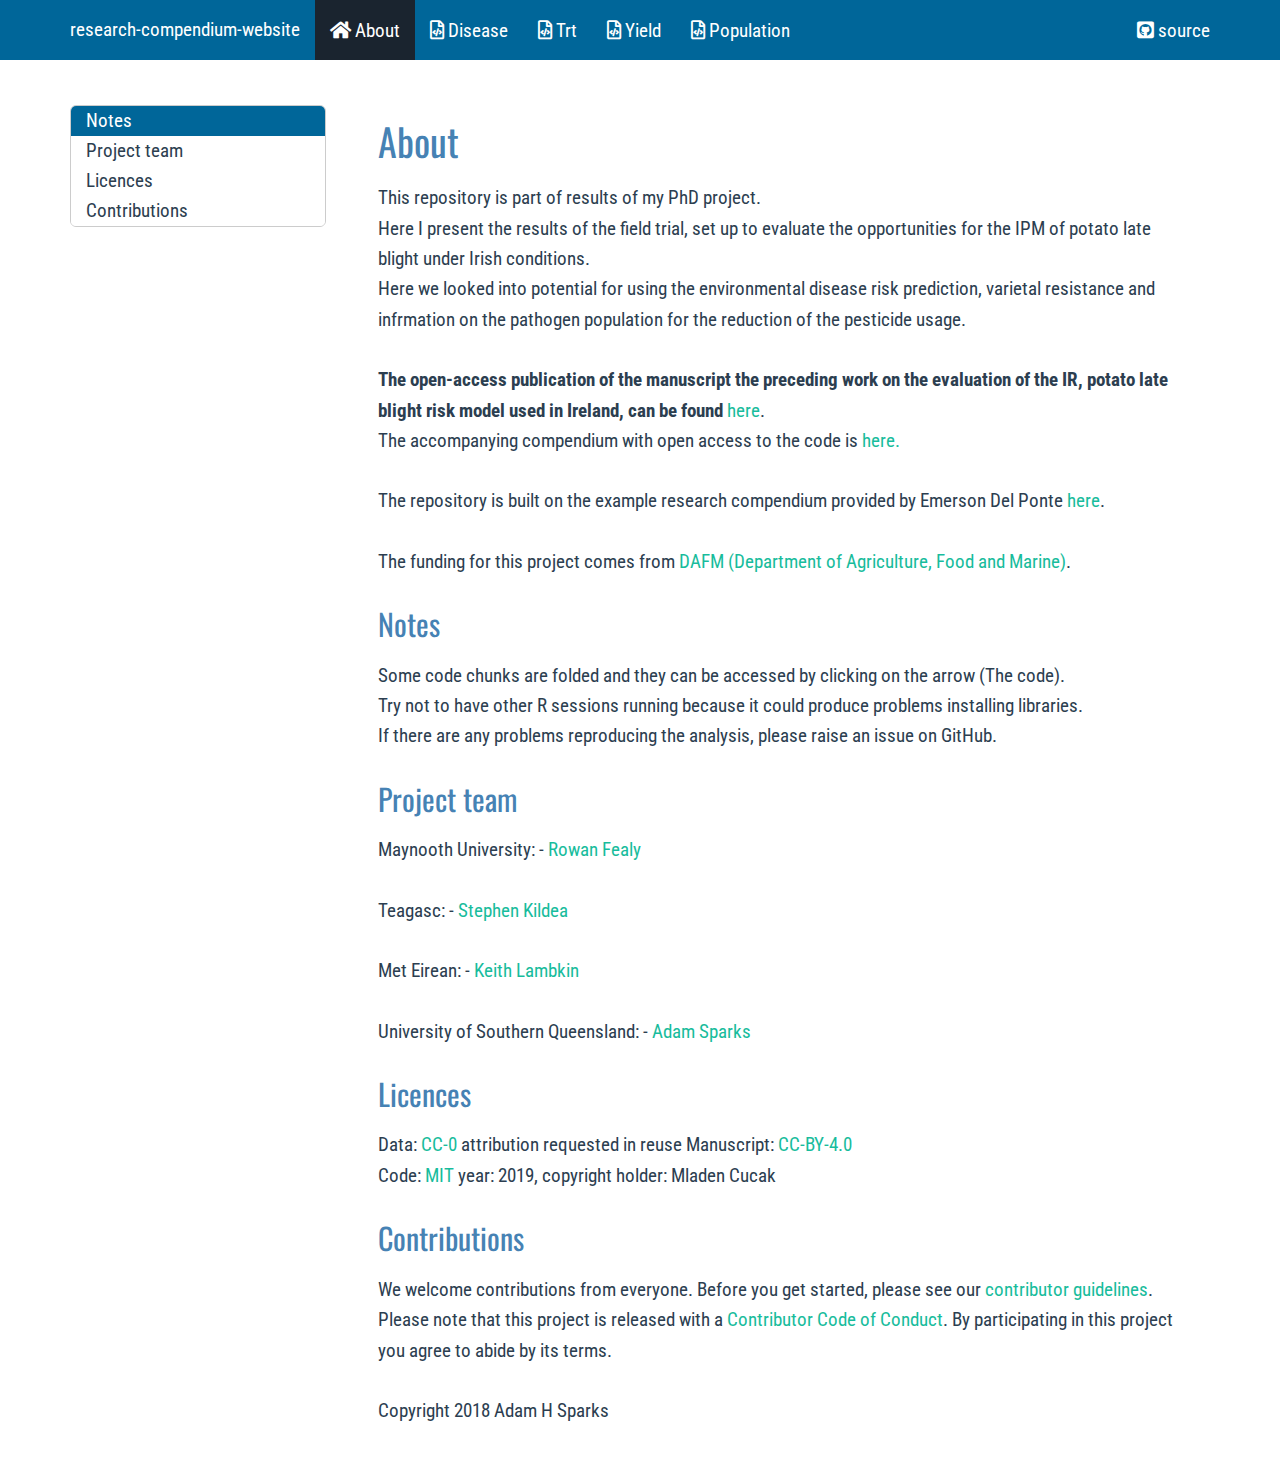
==== commit 9505637a: "index fix" ====
--- a/docs/index.html
+++ b/docs/index.html
@@ -451,8 +451,9 @@
 
 <p>This repository is part of results of my PhD project.<br />
 Here I present the results of the field trial, set up to evaluate the opportunities for the IPM of potato late blight under Irish conditions.<br />
-Here we looked into potential for using the environmental disease risk prediction, varietal resistance and monitoring the pathogen population for the reduction of the pesticide usage.</p>
-<p><strong>The open-access publication of the manuscript the preciding work on the evaluation of the IR, potato late blight risk model used in Ireland, can be found</strong> <a href="https://www.mdpi.com/2073-4395/9/9/515">here</a>. The accompanying compeduim with open access to the code is <a href="https://mladencucak.github.io/AnalysisPLBIreland/">here.</a></p>
+Here we looked into potential for using the environmental disease risk prediction, varietal resistance and infrmation on the pathogen population for the reduction of the pesticide usage.</p>
+<p><strong>The open-access publication of the manuscript the preceding work on the evaluation of the IR, potato late blight risk model used in Ireland, can be found</strong> <a href="https://www.mdpi.com/2073-4395/9/9/515">here</a>.<br />
+The accompanying compendium with open access to the code is <a href="https://mladencucak.github.io/AnalysisPLBIreland/">here.</a></p>
 <p>The repository is built on the example research compendium provided by Emerson Del Ponte <a href="https://github.com/emdelponte/research-compendium-website">here</a>.</p>
 <p>The funding for this project comes from <a href="https://www.agriculture.gov.ie">DAFM (Department of Agriculture, Food and Marine)</a>.</p>
 <div id="notes" class="section level2">
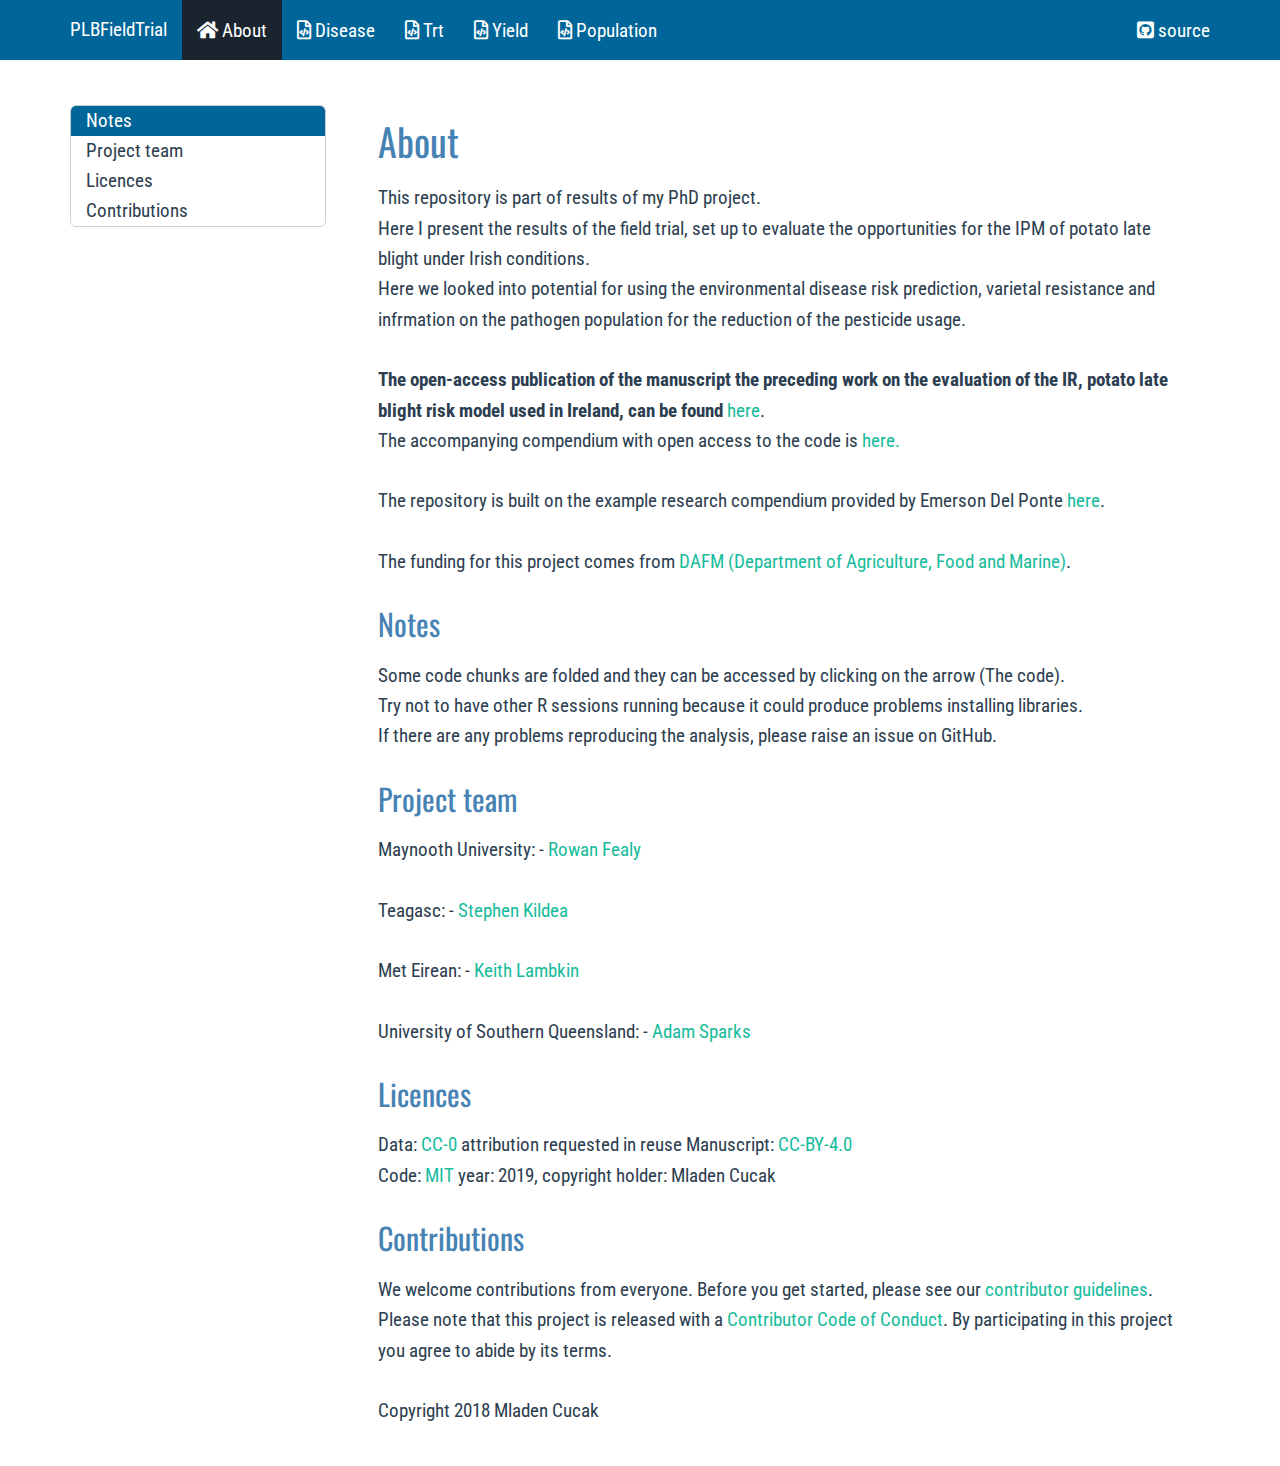
==== commit 154a57a9: "pop and index page" ====
--- a/docs/index.html
+++ b/docs/index.html
@@ -387,7 +387,7 @@
         <span class="icon-bar"></span>
         <span class="icon-bar"></span>
       </button>
-      <a class="navbar-brand" href="index.html">research-compendium-website</a>
+      <a class="navbar-brand" href="index.html">PLBFieldTrial</a>
     </div>
     <div id="navbar" class="navbar-collapse collapse">
       <ul class="nav navbar-nav">
@@ -484,7 +484,7 @@
 
 
 
-Copyright 2018 Adam H Sparks
+Copyright 2018 Mladen Cucak
 
 
 </div>
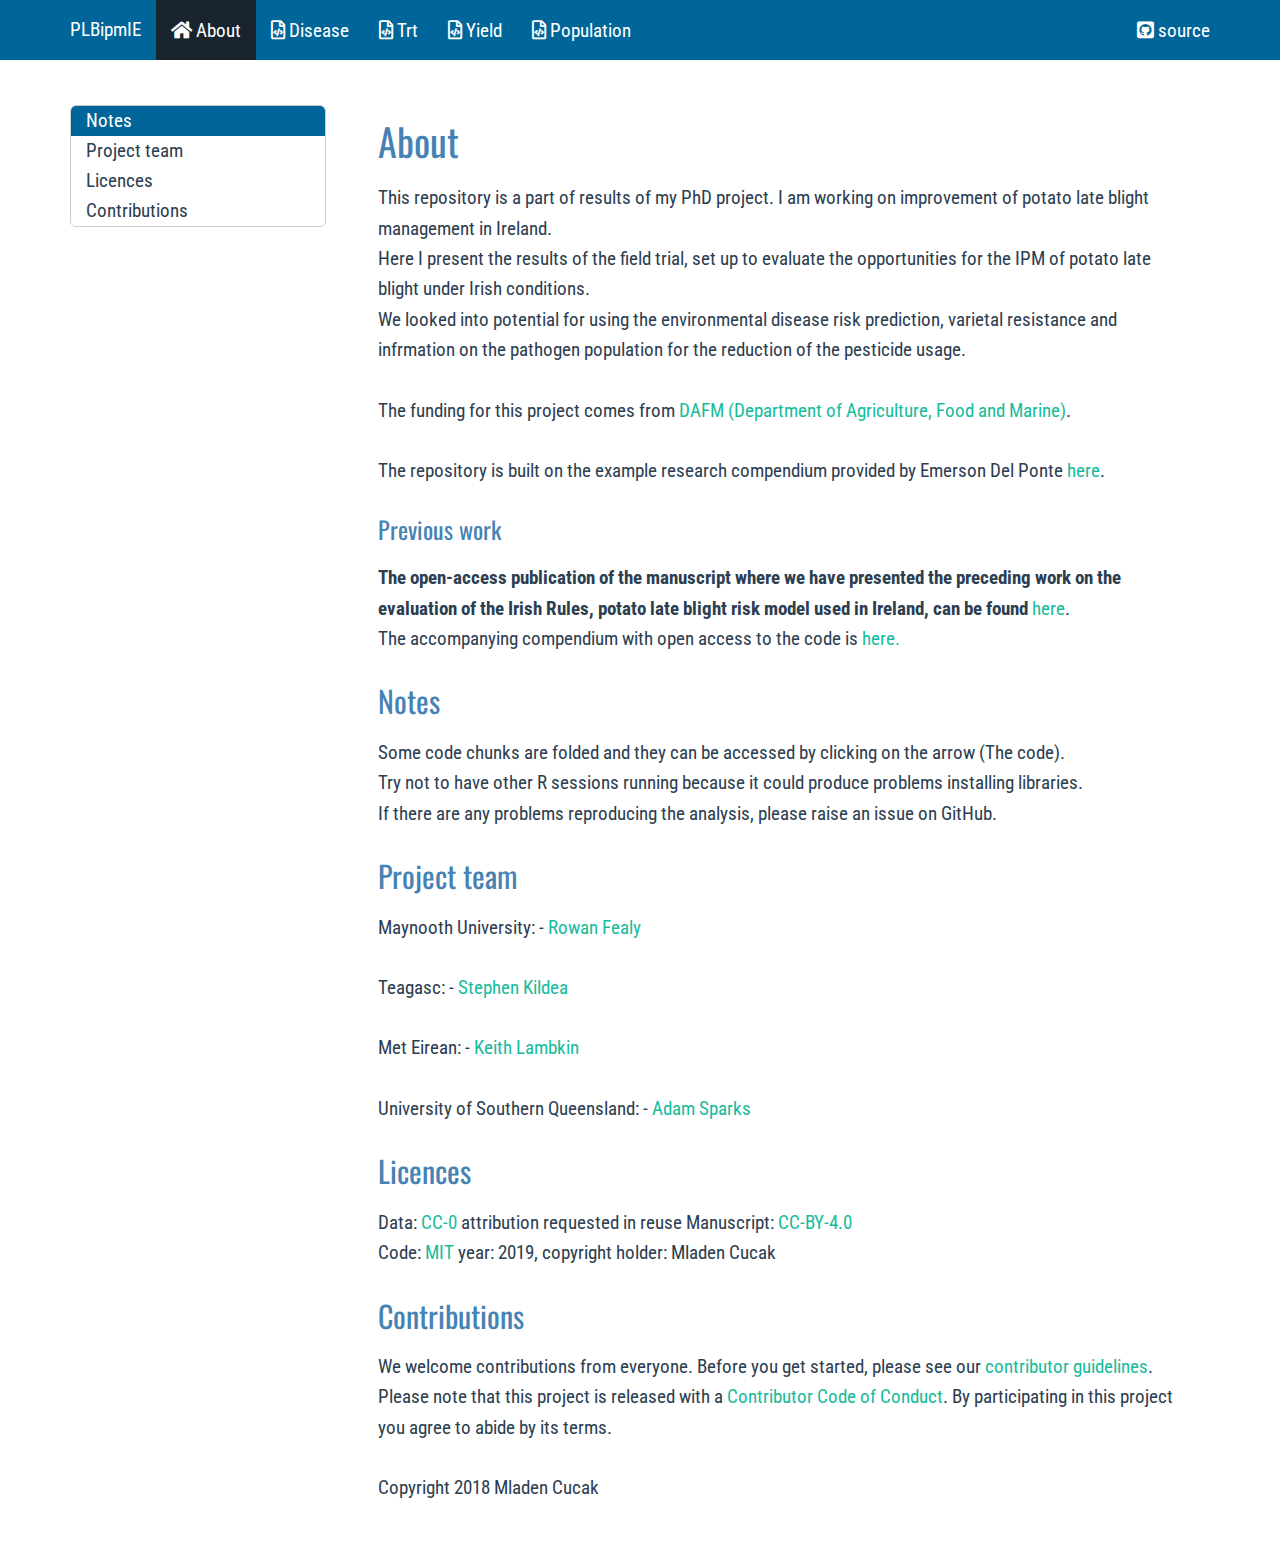
==== commit 21c2c1cb: "index upd" ====
--- a/docs/index.html
+++ b/docs/index.html
@@ -387,7 +387,7 @@
         <span class="icon-bar"></span>
         <span class="icon-bar"></span>
       </button>
-      <a class="navbar-brand" href="index.html">PLBFieldTrial</a>
+      <a class="navbar-brand" href="index.html">PLBipmIE</a>
     </div>
     <div id="navbar" class="navbar-collapse collapse">
       <ul class="nav navbar-nav">
@@ -449,13 +449,16 @@
 </div>
 
 
-<p>This repository is part of results of my PhD project.<br />
+<p>This repository is a part of results of my PhD project. I am working on improvement of potato late blight management in Ireland.<br />
 Here I present the results of the field trial, set up to evaluate the opportunities for the IPM of potato late blight under Irish conditions.<br />
-Here we looked into potential for using the environmental disease risk prediction, varietal resistance and infrmation on the pathogen population for the reduction of the pesticide usage.</p>
-<p><strong>The open-access publication of the manuscript the preceding work on the evaluation of the IR, potato late blight risk model used in Ireland, can be found</strong> <a href="https://www.mdpi.com/2073-4395/9/9/515">here</a>.<br />
+We looked into potential for using the environmental disease risk prediction, varietal resistance and infrmation on the pathogen population for the reduction of the pesticide usage.</p>
+<p>The funding for this project comes from <a href="https://www.agriculture.gov.ie">DAFM (Department of Agriculture, Food and Marine)</a>.</p>
+<p>The repository is built on the example research compendium provided by Emerson Del Ponte <a href="https://github.com/emdelponte/research-compendium-website">here</a>.</p>
+<div id="previous-work" class="section level3">
+<h3>Previous work</h3>
+<p><strong>The open-access publication of the manuscript where we have presented the preceding work on the evaluation of the Irish Rules, potato late blight risk model used in Ireland, can be found</strong> <a href="https://www.mdpi.com/2073-4395/9/9/515">here</a>.<br />
 The accompanying compendium with open access to the code is <a href="https://mladencucak.github.io/AnalysisPLBIreland/">here.</a></p>
-<p>The repository is built on the example research compendium provided by Emerson Del Ponte <a href="https://github.com/emdelponte/research-compendium-website">here</a>.</p>
-<p>The funding for this project comes from <a href="https://www.agriculture.gov.ie">DAFM (Department of Agriculture, Food and Marine)</a>.</p>
+</div>
 <div id="notes" class="section level2">
 <h2>Notes</h2>
 <p>Some code chunks are folded and they can be accessed by clicking on the arrow (The code).<br />
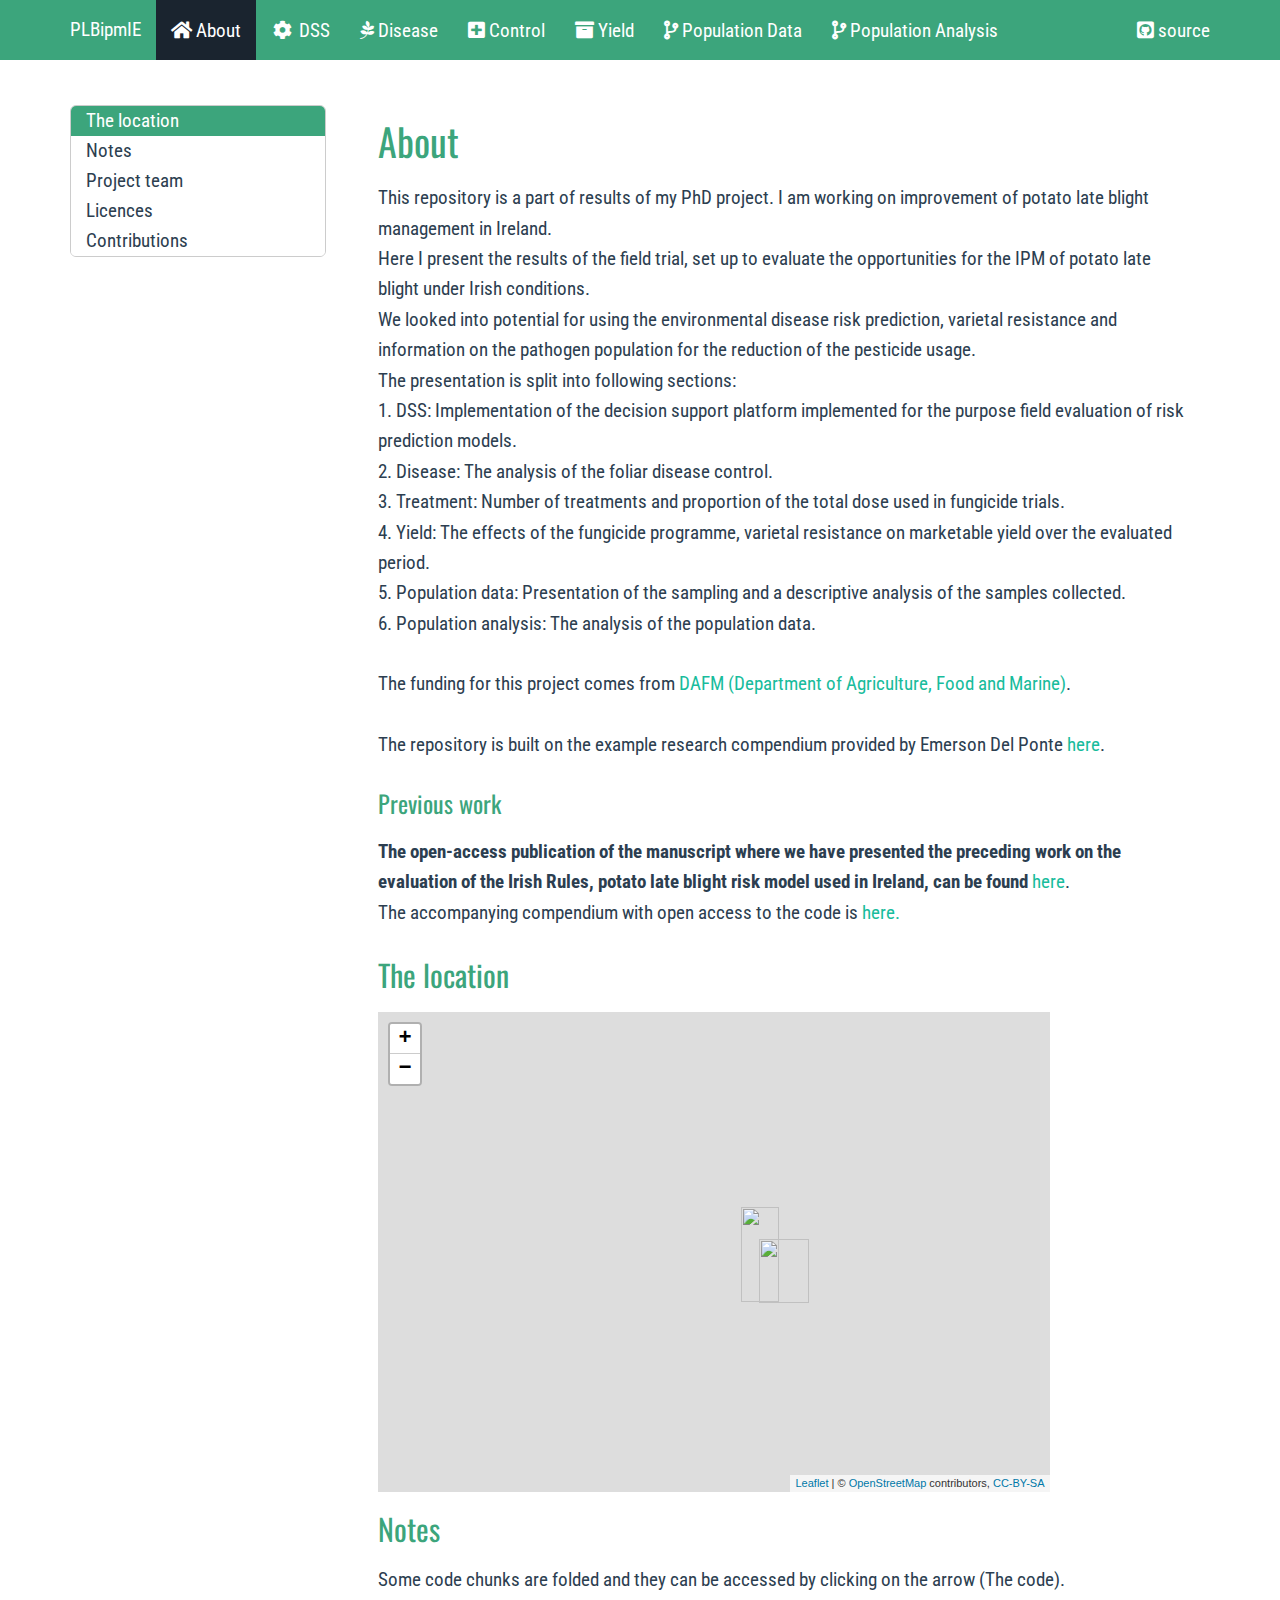
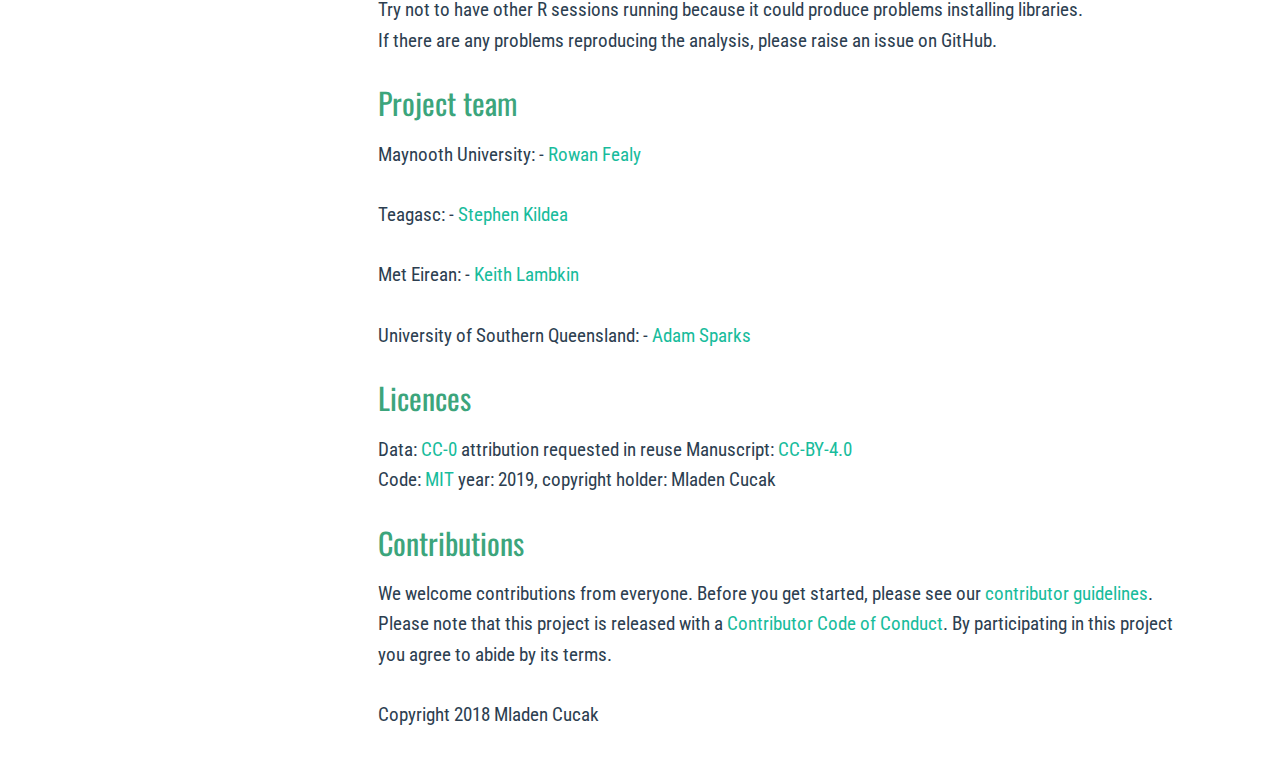
==== commit 441b8926: "index page content of the whole website added" ====
--- a/docs/index.html
+++ b/docs/index.html
@@ -13,7 +13,7 @@
 
 <title>index.utf8.md</title>
 
-<script src="site_libs/jquery-1.11.3/jquery.min.js"></script>
+<script src="site_libs/jquery-1.12.4/jquery.min.js"></script>
 <meta name="viewport" content="width=device-width, initial-scale=1" />
 <link href="site_libs/bootstrap-3.3.5/css/flatly.min.css" rel="stylesheet" />
 <script src="site_libs/bootstrap-3.3.5/js/bootstrap.min.js"></script>
@@ -27,6 +27,14 @@
 <script src="site_libs/highlightjs-9.12.0/highlight.js"></script>
 <link href="site_libs/pagedtable-1.1/css/pagedtable.css" rel="stylesheet" />
 <script src="site_libs/pagedtable-1.1/js/pagedtable.js"></script>
+<script src="site_libs/htmlwidgets-1.3/htmlwidgets.js"></script>
+<link href="site_libs/leaflet-1.3.1/leaflet.css" rel="stylesheet" />
+<script src="site_libs/leaflet-1.3.1/leaflet.js"></script>
+<link href="site_libs/leafletfix-1.0.0/leafletfix.css" rel="stylesheet" />
+<script src="site_libs/Proj4Leaflet-1.0.1/proj4-compressed.js"></script>
+<script src="site_libs/Proj4Leaflet-1.0.1/proj4leaflet.js"></script>
+<link href="site_libs/rstudio_leaflet-1.3.1/rstudio_leaflet.css" rel="stylesheet" />
+<script src="site_libs/leaflet-binding-2.0.2/leaflet.js"></script>
 <link href="site_libs/font-awesome-5.1.0/css/all.css" rel="stylesheet" />
 <link href="site_libs/font-awesome-5.1.0/css/v4-shims.css" rel="stylesheet" />
 
@@ -399,31 +407,45 @@
   </a>
 </li>
 <li>
+  <a href="dss.html">
+    <span class="fa fa fa fa fa fa-cog fa-spin fa-fw"></span>
+     
+    DSS
+  </a>
+</li>
+<li>
   <a href="disdata.html">
-    <span class="fa fa fa fa-file-code-o"></span>
+    <span class="fa fa fa fa fa fa-pagelines"></span>
      
     Disease
   </a>
 </li>
 <li>
   <a href="Trt.html">
-    <span class="fa fa fa fa-file-code-o"></span>
-     
-    Trt
+    <span class="fa fa fa fa fa fa-plus-square"></span>
+     
+    Control
   </a>
 </li>
 <li>
   <a href="yield.html">
-    <span class="fa fa fa fa-file-code-o"></span>
+    <span class="fa fa fa fa-archive"></span>
      
     Yield
   </a>
 </li>
 <li>
   <a href="pop.html">
-    <span class="fa fa fa fa-file-code-o"></span>
-     
-    Population
+    <span class="fa fa fa fa-code-fork"></span>
+     
+    Population Data
+  </a>
+</li>
+<li>
+  <a href="pop2.html">
+    <span class="fa fa fa fa-code-fork"></span>
+     
+    Population Analysis
   </a>
 </li>
       </ul>
@@ -451,13 +473,25 @@
 
 <p>This repository is a part of results of my PhD project. I am working on improvement of potato late blight management in Ireland.<br />
 Here I present the results of the field trial, set up to evaluate the opportunities for the IPM of potato late blight under Irish conditions.<br />
-We looked into potential for using the environmental disease risk prediction, varietal resistance and infrmation on the pathogen population for the reduction of the pesticide usage.</p>
+We looked into potential for using the environmental disease risk prediction, varietal resistance and information on the pathogen population for the reduction of the pesticide usage.<br />
+The presentation is split into following sections:<br />
+1. DSS: Implementation of the decision support platform implemented for the purpose field evaluation of risk prediction models.<br />
+2. Disease: The analysis of the foliar disease control.<br />
+3. Treatment: Number of treatments and proportion of the total dose used in fungicide trials.<br />
+4. Yield: The effects of the fungicide programme, varietal resistance on marketable yield over the evaluated period.<br />
+5. Population data: Presentation of the sampling and a descriptive analysis of the samples collected.<br />
+6. Population analysis: The analysis of the population data.</p>
 <p>The funding for this project comes from <a href="https://www.agriculture.gov.ie">DAFM (Department of Agriculture, Food and Marine)</a>.</p>
 <p>The repository is built on the example research compendium provided by Emerson Del Ponte <a href="https://github.com/emdelponte/research-compendium-website">here</a>.</p>
 <div id="previous-work" class="section level3">
 <h3>Previous work</h3>
 <p><strong>The open-access publication of the manuscript where we have presented the preceding work on the evaluation of the Irish Rules, potato late blight risk model used in Ireland, can be found</strong> <a href="https://www.mdpi.com/2073-4395/9/9/515">here</a>.<br />
 The accompanying compendium with open access to the code is <a href="https://mladencucak.github.io/AnalysisPLBIreland/">here.</a></p>
+</div>
+<div id="the-location" class="section level2">
+<h2>The location</h2>
+<div id="htmlwidget-ebf748a77e805a7d074e" style="width:672px;height:480px;" class="leaflet html-widget"></div>
+<script type="application/json" data-for="htmlwidget-ebf748a77e805a7d074e">{"x":{"options":{"crs":{"crsClass":"L.CRS.EPSG3857","code":null,"proj4def":null,"projectedBounds":null,"options":{}}},"calls":[{"method":"addTiles","args":["//{s}.tile.openstreetmap.org/{z}/{x}/{y}.png",null,"OSM (default)",{"minZoom":0,"maxZoom":18,"tileSize":256,"subdomains":"abc","errorTileUrl":"","tms":false,"noWrap":false,"zoomOffset":0,"zoomReverse":false,"opacity":1,"zIndex":1,"detectRetina":false,"attribution":"&copy; <a href=\"http://openstreetmap.org\">OpenStreetMap<\/a> contributors, <a href=\"http://creativecommons.org/licenses/by-sa/2.0/\">CC-BY-SA<\/a>"}]},{"method":"addMarkers","args":[52.8560667,-6.9121167,{"iconUrl":{"data":"http://leafletjs.com/examples/custom-icons/leaf-green.png","index":0},"iconWidth":38,"iconHeight":95,"iconAnchorX":22,"iconAnchorY":94,"shadowUrl":{"data":"http://leafletjs.com/examples/custom-icons/leaf-shadow.png","index":0},"shadowWidth":50,"shadowHeight":64,"shadowAnchorX":4,"shadowAnchorY":62},null,null,{"interactive":true,"draggable":false,"keyboard":true,"title":"","alt":"","zIndexOffset":0,"opacity":1,"riseOnHover":false,"riseOffset":250},null,null,null,null,"Oak Park",{"interactive":false,"permanent":false,"direction":"auto","opacity":1,"offset":[0,0],"textsize":"10px","textOnly":false,"className":"","sticky":true},null]}],"setView":[[53.5,-8],6,[]],"limits":{"lat":[52.8560667,52.8560667],"lng":[-6.9121167,-6.9121167]}},"evals":[],"jsHooks":[]}</script>
 </div>
 <div id="notes" class="section level2">
 <h2>Notes</h2>
--- a/docs/site_libs/leaflet-1.3.1/leaflet.css
+++ b/docs/site_libs/leaflet-1.3.1/leaflet.css
@@ -0,0 +1,636 @@
+/* required styles */
+
+.leaflet-pane,
+.leaflet-tile,
+.leaflet-marker-icon,
+.leaflet-marker-shadow,
+.leaflet-tile-container,
+.leaflet-pane > svg,
+.leaflet-pane > canvas,
+.leaflet-zoom-box,
+.leaflet-image-layer,
+.leaflet-layer {
+	position: absolute;
+	left: 0;
+	top: 0;
+	}
+.leaflet-container {
+	overflow: hidden;
+	}
+.leaflet-tile,
+.leaflet-marker-icon,
+.leaflet-marker-shadow {
+	-webkit-user-select: none;
+	   -moz-user-select: none;
+	        user-select: none;
+	  -webkit-user-drag: none;
+	}
+/* Safari renders non-retina tile on retina better with this, but Chrome is worse */
+.leaflet-safari .leaflet-tile {
+	image-rendering: -webkit-optimize-contrast;
+	}
+/* hack that prevents hw layers "stretching" when loading new tiles */
+.leaflet-safari .leaflet-tile-container {
+	width: 1600px;
+	height: 1600px;
+	-webkit-transform-origin: 0 0;
+	}
+.leaflet-marker-icon,
+.leaflet-marker-shadow {
+	display: block;
+	}
+/* .leaflet-container svg: reset svg max-width decleration shipped in Joomla! (joomla.org) 3.x */
+/* .leaflet-container img: map is broken in FF if you have max-width: 100% on tiles */
+.leaflet-container .leaflet-overlay-pane svg,
+.leaflet-container .leaflet-marker-pane img,
+.leaflet-container .leaflet-shadow-pane img,
+.leaflet-container .leaflet-tile-pane img,
+.leaflet-container img.leaflet-image-layer {
+	max-width: none !important;
+	max-height: none !important;
+	}
+
+.leaflet-container.leaflet-touch-zoom {
+	-ms-touch-action: pan-x pan-y;
+	touch-action: pan-x pan-y;
+	}
+.leaflet-container.leaflet-touch-drag {
+	-ms-touch-action: pinch-zoom;
+	/* Fallback for FF which doesn't support pinch-zoom */
+	touch-action: none;
+	touch-action: pinch-zoom;
+}
+.leaflet-container.leaflet-touch-drag.leaflet-touch-zoom {
+	-ms-touch-action: none;
+	touch-action: none;
+}
+.leaflet-container {
+	-webkit-tap-highlight-color: transparent;
+}
+.leaflet-container a {
+	-webkit-tap-highlight-color: rgba(51, 181, 229, 0.4);
+}
+.leaflet-tile {
+	filter: inherit;
+	visibility: hidden;
+	}
+.leaflet-tile-loaded {
+	visibility: inherit;
+	}
+.leaflet-zoom-box {
+	width: 0;
+	height: 0;
+	-moz-box-sizing: border-box;
+	     box-sizing: border-box;
+	z-index: 800;
+	}
+/* workaround for https://bugzilla.mozilla.org/show_bug.cgi?id=888319 */
+.leaflet-overlay-pane svg {
+	-moz-user-select: none;
+	}
+
+.leaflet-pane         { z-index: 400; }
+
+.leaflet-tile-pane    { z-index: 200; }
+.leaflet-overlay-pane { z-index: 400; }
+.leaflet-shadow-pane  { z-index: 500; }
+.leaflet-marker-pane  { z-index: 600; }
+.leaflet-tooltip-pane   { z-index: 650; }
+.leaflet-popup-pane   { z-index: 700; }
+
+.leaflet-map-pane canvas { z-index: 100; }
+.leaflet-map-pane svg    { z-index: 200; }
+
+.leaflet-vml-shape {
+	width: 1px;
+	height: 1px;
+	}
+.lvml {
+	behavior: url(#default#VML);
+	display: inline-block;
+	position: absolute;
+	}
+
+
+/* control positioning */
+
+.leaflet-control {
+	position: relative;
+	z-index: 800;
+	pointer-events: visiblePainted; /* IE 9-10 doesn't have auto */
+	pointer-events: auto;
+	}
+.leaflet-top,
+.leaflet-bottom {
+	position: absolute;
+	z-index: 1000;
+	pointer-events: none;
+	}
+.leaflet-top {
+	top: 0;
+	}
+.leaflet-right {
+	right: 0;
+	}
+.leaflet-bottom {
+	bottom: 0;
+	}
+.leaflet-left {
+	left: 0;
+	}
+.leaflet-control {
+	float: left;
+	clear: both;
+	}
+.leaflet-right .leaflet-control {
+	float: right;
+	}
+.leaflet-top .leaflet-control {
+	margin-top: 10px;
+	}
+.leaflet-bottom .leaflet-control {
+	margin-bottom: 10px;
+	}
+.leaflet-left .leaflet-control {
+	margin-left: 10px;
+	}
+.leaflet-right .leaflet-control {
+	margin-right: 10px;
+	}
+
+
+/* zoom and fade animations */
+
+.leaflet-fade-anim .leaflet-tile {
+	will-change: opacity;
+	}
+.leaflet-fade-anim .leaflet-popup {
+	opacity: 0;
+	-webkit-transition: opacity 0.2s linear;
+	   -moz-transition: opacity 0.2s linear;
+	     -o-transition: opacity 0.2s linear;
+	        transition: opacity 0.2s linear;
+	}
+.leaflet-fade-anim .leaflet-map-pane .leaflet-popup {
+	opacity: 1;
+	}
+.leaflet-zoom-animated {
+	-webkit-transform-origin: 0 0;
+	    -ms-transform-origin: 0 0;
+	        transform-origin: 0 0;
+	}
+.leaflet-zoom-anim .leaflet-zoom-animated {
+	will-change: transform;
+	}
+.leaflet-zoom-anim .leaflet-zoom-animated {
+	-webkit-transition: -webkit-transform 0.25s cubic-bezier(0,0,0.25,1);
+	   -moz-transition:    -moz-transform 0.25s cubic-bezier(0,0,0.25,1);
+	     -o-transition:      -o-transform 0.25s cubic-bezier(0,0,0.25,1);
+	        transition:         transform 0.25s cubic-bezier(0,0,0.25,1);
+	}
+.leaflet-zoom-anim .leaflet-tile,
+.leaflet-pan-anim .leaflet-tile {
+	-webkit-transition: none;
+	   -moz-transition: none;
+	     -o-transition: none;
+	        transition: none;
+	}
+
+.leaflet-zoom-anim .leaflet-zoom-hide {
+	visibility: hidden;
+	}
+
+
+/* cursors */
+
+.leaflet-interactive {
+	cursor: pointer;
+	}
+.leaflet-grab {
+	cursor: -webkit-grab;
+	cursor:    -moz-grab;
+	}
+.leaflet-crosshair,
+.leaflet-crosshair .leaflet-interactive {
+	cursor: crosshair;
+	}
+.leaflet-popup-pane,
+.leaflet-control {
+	cursor: auto;
+	}
+.leaflet-dragging .leaflet-grab,
+.leaflet-dragging .leaflet-grab .leaflet-interactive,
+.leaflet-dragging .leaflet-marker-draggable {
+	cursor: move;
+	cursor: -webkit-grabbing;
+	cursor:    -moz-grabbing;
+	}
+
+/* marker & overlays interactivity */
+.leaflet-marker-icon,
+.leaflet-marker-shadow,
+.leaflet-image-layer,
+.leaflet-pane > svg path,
+.leaflet-tile-container {
+	pointer-events: none;
+	}
+
+.leaflet-marker-icon.leaflet-interactive,
+.leaflet-image-layer.leaflet-interactive,
+.leaflet-pane > svg path.leaflet-interactive {
+	pointer-events: visiblePainted; /* IE 9-10 doesn't have auto */
+	pointer-events: auto;
+	}
+
+/* visual tweaks */
+
+.leaflet-container {
+	background: #ddd;
+	outline: 0;
+	}
+.leaflet-container a {
+	color: #0078A8;
+	}
+.leaflet-container a.leaflet-active {
+	outline: 2px solid orange;
+	}
+.leaflet-zoom-box {
+	border: 2px dotted #38f;
+	background: rgba(255,255,255,0.5);
+	}
+
+
+/* general typography */
+.leaflet-container {
+	font: 12px/1.5 "Helvetica Neue", Arial, Helvetica, sans-serif;
+	}
+
+
+/* general toolbar styles */
+
+.leaflet-bar {
+	box-shadow: 0 1px 5px rgba(0,0,0,0.65);
+	border-radius: 4px;
+	}
+.leaflet-bar a,
+.leaflet-bar a:hover {
+	background-color: #fff;
+	border-bottom: 1px solid #ccc;
+	width: 26px;
+	height: 26px;
+	line-height: 26px;
+	display: block;
+	text-align: center;
+	text-decoration: none;
+	color: black;
+	}
+.leaflet-bar a,
+.leaflet-control-layers-toggle {
+	background-position: 50% 50%;
+	background-repeat: no-repeat;
+	display: block;
+	}
+.leaflet-bar a:hover {
+	background-color: #f4f4f4;
+	}
+.leaflet-bar a:first-child {
+	border-top-left-radius: 4px;
+	border-top-right-radius: 4px;
+	}
+.leaflet-bar a:last-child {
+	border-bottom-left-radius: 4px;
+	border-bottom-right-radius: 4px;
+	border-bottom: none;
+	}
+.leaflet-bar a.leaflet-disabled {
+	cursor: default;
+	background-color: #f4f4f4;
+	color: #bbb;
+	}
+
+.leaflet-touch .leaflet-bar a {
+	width: 30px;
+	height: 30px;
+	line-height: 30px;
+	}
+.leaflet-touch .leaflet-bar a:first-child {
+	border-top-left-radius: 2px;
+	border-top-right-radius: 2px;
+	}
+.leaflet-touch .leaflet-bar a:last-child {
+	border-bottom-left-radius: 2px;
+	border-bottom-right-radius: 2px;
+	}
+
+/* zoom control */
+
+.leaflet-control-zoom-in,
+.leaflet-control-zoom-out {
+	font: bold 18px 'Lucida Console', Monaco, monospace;
+	text-indent: 1px;
+	}
+
+.leaflet-touch .leaflet-control-zoom-in, .leaflet-touch .leaflet-control-zoom-out  {
+	font-size: 22px;
+	}
+
+
+/* layers control */
+
+.leaflet-control-layers {
+	box-shadow: 0 1px 5px rgba(0,0,0,0.4);
+	background: #fff;
+	border-radius: 5px;
+	}
+.leaflet-control-layers-toggle {
+	background-image: url(images/layers.png);
+	width: 36px;
+	height: 36px;
+	}
+.leaflet-retina .leaflet-control-layers-toggle {
+	background-image: url(images/layers-2x.png);
+	background-size: 26px 26px;
+	}
+.leaflet-touch .leaflet-control-layers-toggle {
+	width: 44px;
+	height: 44px;
+	}
+.leaflet-control-layers .leaflet-control-layers-list,
+.leaflet-control-layers-expanded .leaflet-control-layers-toggle {
+	display: none;
+	}
+.leaflet-control-layers-expanded .leaflet-control-layers-list {
+	display: block;
+	position: relative;
+	}
+.leaflet-control-layers-expanded {
+	padding: 6px 10px 6px 6px;
+	color: #333;
+	background: #fff;
+	}
+.leaflet-control-layers-scrollbar {
+	overflow-y: scroll;
+	overflow-x: hidden;
+	padding-right: 5px;
+	}
+.leaflet-control-layers-selector {
+	margin-top: 2px;
+	position: relative;
+	top: 1px;
+	}
+.leaflet-control-layers label {
+	display: block;
+	}
+.leaflet-control-layers-separator {
+	height: 0;
+	border-top: 1px solid #ddd;
+	margin: 5px -10px 5px -6px;
+	}
+
+/* Default icon URLs */
+.leaflet-default-icon-path {
+	background-image: url(images/marker-icon.png);
+	}
+
+
+/* attribution and scale controls */
+
+.leaflet-container .leaflet-control-attribution {
+	background: #fff;
+	background: rgba(255, 255, 255, 0.7);
+	margin: 0;
+	}
+.leaflet-control-attribution,
+.leaflet-control-scale-line {
+	padding: 0 5px;
+	color: #333;
+	}
+.leaflet-control-attribution a {
+	text-decoration: none;
+	}
+.leaflet-control-attribution a:hover {
+	text-decoration: underline;
+	}
+.leaflet-container .leaflet-control-attribution,
+.leaflet-container .leaflet-control-scale {
+	font-size: 11px;
+	}
+.leaflet-left .leaflet-control-scale {
+	margin-left: 5px;
+	}
+.leaflet-bottom .leaflet-control-scale {
+	margin-bottom: 5px;
+	}
+.leaflet-control-scale-line {
+	border: 2px solid #777;
+	border-top: none;
+	line-height: 1.1;
+	padding: 2px 5px 1px;
+	font-size: 11px;
+	white-space: nowrap;
+	overflow: hidden;
+	-moz-box-sizing: border-box;
+	     box-sizing: border-box;
+
+	background: #fff;
+	background: rgba(255, 255, 255, 0.5);
+	}
+.leaflet-control-scale-line:not(:first-child) {
+	border-top: 2px solid #777;
+	border-bottom: none;
+	margin-top: -2px;
+	}
+.leaflet-control-scale-line:not(:first-child):not(:last-child) {
+	border-bottom: 2px solid #777;
+	}
+
+.leaflet-touch .leaflet-control-attribution,
+.leaflet-touch .leaflet-control-layers,
+.leaflet-touch .leaflet-bar {
+	box-shadow: none;
+	}
+.leaflet-touch .leaflet-control-layers,
+.leaflet-touch .leaflet-bar {
+	border: 2px solid rgba(0,0,0,0.2);
+	background-clip: padding-box;
+	}
+
+
+/* popup */
+
+.leaflet-popup {
+	position: absolute;
+	text-align: center;
+	margin-bottom: 20px;
+	}
+.leaflet-popup-content-wrapper {
+	padding: 1px;
+	text-align: left;
+	border-radius: 12px;
+	}
+.leaflet-popup-content {
+	margin: 13px 19px;
+	line-height: 1.4;
+	}
+.leaflet-popup-content p {
+	margin: 18px 0;
+	}
+.leaflet-popup-tip-container {
+	width: 40px;
+	height: 20px;
+	position: absolute;
+	left: 50%;
+	margin-left: -20px;
+	overflow: hidden;
+	pointer-events: none;
+	}
+.leaflet-popup-tip {
+	width: 17px;
+	height: 17px;
+	padding: 1px;
+
+	margin: -10px auto 0;
+
+	-webkit-transform: rotate(45deg);
+	   -moz-transform: rotate(45deg);
+	    -ms-transform: rotate(45deg);
+	     -o-transform: rotate(45deg);
+	        transform: rotate(45deg);
+	}
+.leaflet-popup-content-wrapper,
+.leaflet-popup-tip {
+	background: white;
+	color: #333;
+	box-shadow: 0 3px 14px rgba(0,0,0,0.4);
+	}
+.leaflet-container a.leaflet-popup-close-button {
+	position: absolute;
+	top: 0;
+	right: 0;
+	padding: 4px 4px 0 0;
+	border: none;
+	text-align: center;
+	width: 18px;
+	height: 14px;
+	font: 16px/14px Tahoma, Verdana, sans-serif;
+	color: #c3c3c3;
+	text-decoration: none;
+	font-weight: bold;
+	background: transparent;
+	}
+.leaflet-container a.leaflet-popup-close-button:hover {
+	color: #999;
+	}
+.leaflet-popup-scrolled {
+	overflow: auto;
+	border-bottom: 1px solid #ddd;
+	border-top: 1px solid #ddd;
+	}
+
+.leaflet-oldie .leaflet-popup-content-wrapper {
+	zoom: 1;
+	}
+.leaflet-oldie .leaflet-popup-tip {
+	width: 24px;
+	margin: 0 auto;
+
+	-ms-filter: "progid:DXImageTransform.Microsoft.Matrix(M11=0.70710678, M12=0.70710678, M21=-0.70710678, M22=0.70710678)";
+	filter: progid:DXImageTransform.Microsoft.Matrix(M11=0.70710678, M12=0.70710678, M21=-0.70710678, M22=0.70710678);
+	}
+.leaflet-oldie .leaflet-popup-tip-container {
+	margin-top: -1px;
+	}
+
+.leaflet-oldie .leaflet-control-zoom,
+.leaflet-oldie .leaflet-control-layers,
+.leaflet-oldie .leaflet-popup-content-wrapper,
+.leaflet-oldie .leaflet-popup-tip {
+	border: 1px solid #999;
+	}
+
+
+/* div icon */
+
+.leaflet-div-icon {
+	background: #fff;
+	border: 1px solid #666;
+	}
+
+
+/* Tooltip */
+/* Base styles for the element that has a tooltip */
+.leaflet-tooltip {
+	position: absolute;
+	padding: 6px;
+	background-color: #fff;
+	border: 1px solid #fff;
+	border-radius: 3px;
+	color: #222;
+	white-space: nowrap;
+	-webkit-user-select: none;
+	-moz-user-select: none;
+	-ms-user-select: none;
+	user-select: none;
+	pointer-events: none;
+	box-shadow: 0 1px 3px rgba(0,0,0,0.4);
+	}
+.leaflet-tooltip.leaflet-clickable {
+	cursor: pointer;
+	pointer-events: auto;
+	}
+.leaflet-tooltip-top:before,
+.leaflet-tooltip-bottom:before,
+.leaflet-tooltip-left:before,
+.leaflet-tooltip-right:before {
+	position: absolute;
+	pointer-events: none;
+	border: 6px solid transparent;
+	background: transparent;
+	content: "";
+	}
+
+/* Directions */
+
+.leaflet-tooltip-bottom {
+	margin-top: 6px;
+}
+.leaflet-tooltip-top {
+	margin-top: -6px;
+}
+.leaflet-tooltip-bottom:before,
+.leaflet-tooltip-top:before {
+	left: 50%;
+	margin-left: -6px;
+	}
+.leaflet-tooltip-top:before {
+	bottom: 0;
+	margin-bottom: -12px;
+	border-top-color: #fff;
+	}
+.leaflet-tooltip-bottom:before {
+	top: 0;
+	margin-top: -12px;
+	margin-left: -6px;
+	border-bottom-color: #fff;
+	}
+.leaflet-tooltip-left {
+	margin-left: -6px;
+}
+.leaflet-tooltip-right {
+	margin-left: 6px;
+}
+.leaflet-tooltip-left:before,
+.leaflet-tooltip-right:before {
+	top: 50%;
+	margin-top: -6px;
+	}
+.leaflet-tooltip-left:before {
+	right: 0;
+	margin-right: -12px;
+	border-left-color: #fff;
+	}
+.leaflet-tooltip-right:before {
+	left: 0;
+	margin-left: -12px;
+	border-right-color: #fff;
+	}
--- a/docs/site_libs/leafletfix-1.0.0/leafletfix.css
+++ b/docs/site_libs/leafletfix-1.0.0/leafletfix.css
@@ -0,0 +1,36 @@
+/* Work around CSS properties introduced on img by bootstrap */
+img.leaflet-tile {
+  padding: 0;
+  margin: 0;
+  border-radius: 0;
+  border: none;
+}
+.info {
+  padding: 6px 8px;
+  font: 14px/16px Arial, Helvetica, sans-serif;
+  background: white;
+  background: rgba(255,255,255,0.8);
+  box-shadow: 0 0 15px rgba(0,0,0,0.2);
+  border-radius: 5px;
+}
+.legend {
+  line-height: 18px;
+  color: #555;
+}
+.legend svg text {
+  fill: #555;
+}
+.legend svg line {
+  stroke: #555;
+}
+.legend i {
+  width: 18px;
+  height: 18px;
+  margin-right: 4px;
+  opacity: 0.7;
+  display: inline-block;
+  vertical-align: top;
+  /*For IE 7*/
+  zoom: 1;
+  *display: inline;
+}
--- a/docs/site_libs/rstudio_leaflet-1.3.1/rstudio_leaflet.css
+++ b/docs/site_libs/rstudio_leaflet-1.3.1/rstudio_leaflet.css
@@ -0,0 +1,32 @@
+.leaflet-tooltip.leaflet-tooltip-text-only,
+.leaflet-tooltip.leaflet-tooltip-text-only:before,
+.leaflet-tooltip.leaflet-tooltip-text-only:after {
+  background: none;
+  border: none;
+  box-shadow: none;
+}
+
+.leaflet-tooltip.leaflet-tooltip-text-only.leaflet-tooltip-left {
+  margin-left: 5px;
+}
+
+.leaflet-tooltip.leaflet-tooltip-text-only.leaflet-tooltip-right {
+  margin-left: -5px;
+}
+
+.leaflet-tooltip:after {
+  border-right: 6px solid transparent;
+  /* right: -16px; */
+}
+
+.leaflet-popup-pane .leaflet-popup-tip-container {
+  /* when the tooltip container is clicked, it is closed */
+  pointer-events: all;
+  /* tooltips should display the "hand" icon, just like .leaflet-interactive*/
+  cursor: pointer;
+}
+
+/* have the widget be displayed in the right 'layer' */
+.leaflet-map-pane {
+  z-index: auto;
+}
--- a/docs/style.css
+++ b/docs/style.css
@@ -29,18 +29,18 @@
   font-family: 'Oswald', sans-serif;
   padding-bottom: 10px;
   padding-top: 20px;
-  color: #4682b4;
+  color: #3CA57C;
  
 } 
  
 .navbar-default {
-    background-color: #006699
+    background-color: #3CA57C
 
 }
 .list-group-item.active {
     z-index: 2;
     color: #ffffff;
-    background-color: #006699;
-    border-color: #006699
+    background-color: #3CA57C;
+    border-color: #3CA57C
 }
 
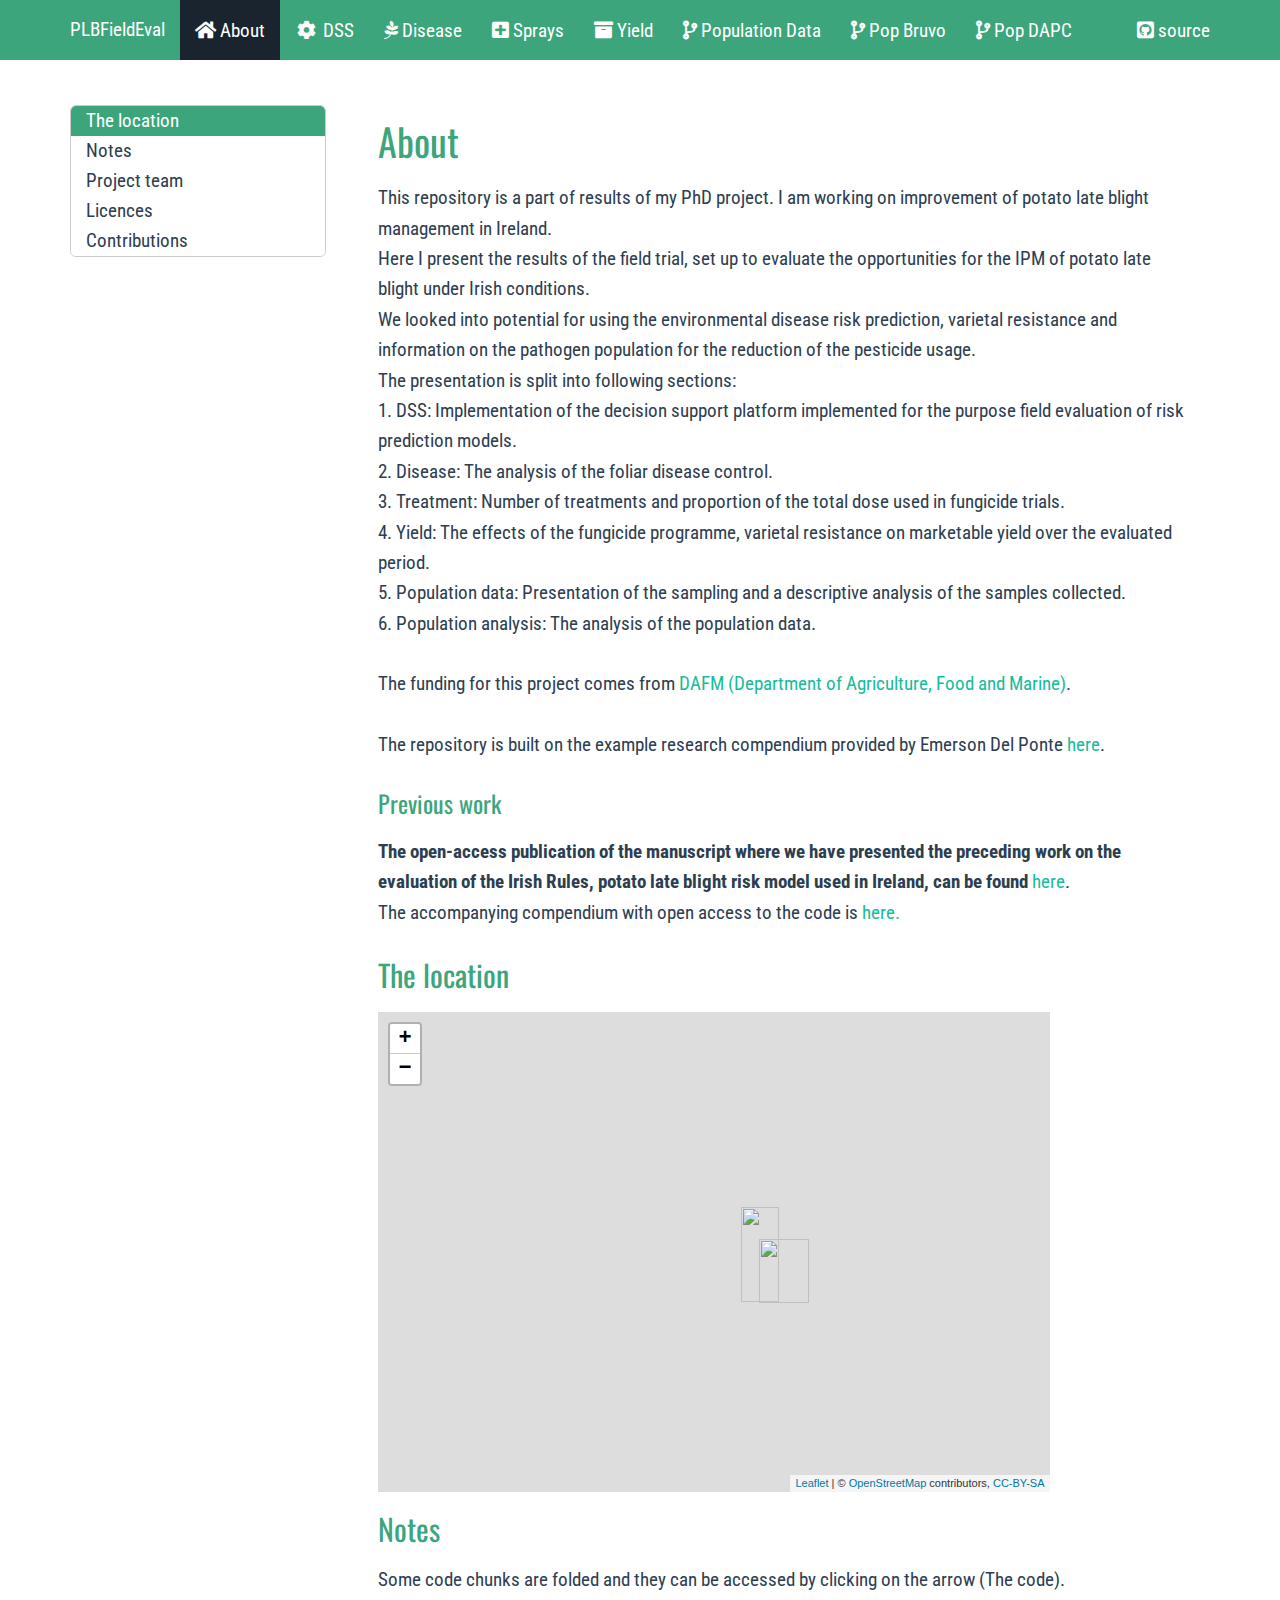
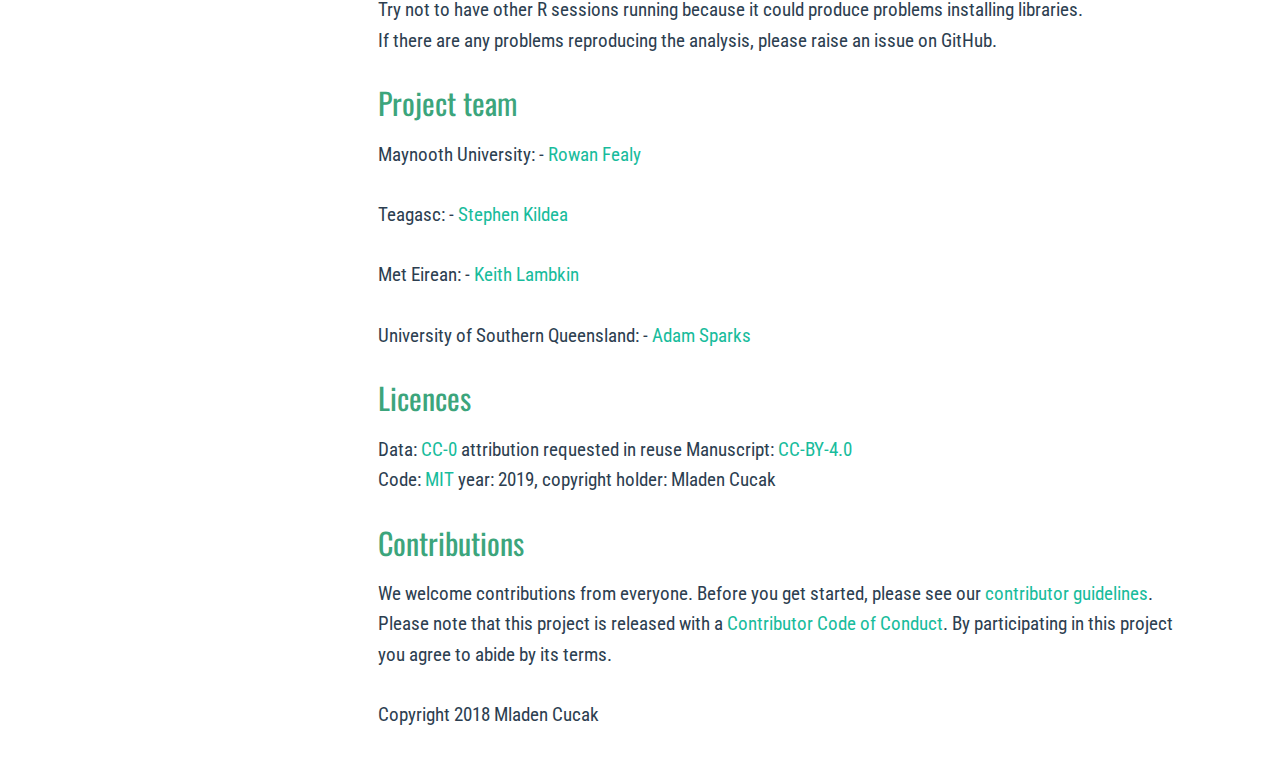
==== commit ad7a81ab: "dis reknitting" ====
--- a/docs/index.html
+++ b/docs/index.html
@@ -7,6 +7,7 @@
 <meta charset="utf-8" />
 <meta http-equiv="Content-Type" content="text/html; charset=utf-8" />
 <meta name="generator" content="pandoc" />
+<meta http-equiv="X-UA-Compatible" content="IE=EDGE" />
 
 
 
@@ -27,7 +28,7 @@
 <script src="site_libs/highlightjs-9.12.0/highlight.js"></script>
 <link href="site_libs/pagedtable-1.1/css/pagedtable.css" rel="stylesheet" />
 <script src="site_libs/pagedtable-1.1/js/pagedtable.js"></script>
-<script src="site_libs/htmlwidgets-1.3/htmlwidgets.js"></script>
+<script src="site_libs/htmlwidgets-1.5.1/htmlwidgets.js"></script>
 <link href="site_libs/leaflet-1.3.1/leaflet.css" rel="stylesheet" />
 <script src="site_libs/leaflet-1.3.1/leaflet.js"></script>
 <link href="site_libs/leafletfix-1.0.0/leafletfix.css" rel="stylesheet" />
@@ -99,7 +100,6 @@
 }
 img {
   max-width:100%;
-  height: auto;
 }
 .tabbed-pane {
   padding-top: 12px;
@@ -260,48 +260,9 @@
 }
 </style>
 
-<script>
-$(document).ready(function () {
-  window.buildTabsets("TOC");
-});
-
-$(document).ready(function () {
-  $('.tabset-dropdown > .nav-tabs > li').click(function () {
-    $(this).parent().toggleClass('nav-tabs-open')
-  });
-});
-</script>
-
 <!-- code folding -->
 
 
-
-<script>
-$(document).ready(function ()  {
-
-    // move toc-ignore selectors from section div to header
-    $('div.section.toc-ignore')
-        .removeClass('toc-ignore')
-        .children('h1,h2,h3,h4,h5').addClass('toc-ignore');
-
-    // establish options
-    var options = {
-      selectors: "h1,h2,h3",
-      theme: "bootstrap3",
-      context: '.toc-content',
-      hashGenerator: function (text) {
-        return text.replace(/[.\\/?&!#<>]/g, '').replace(/\s/g, '_').toLowerCase();
-      },
-      ignoreSelector: ".toc-ignore",
-      scrollTo: 0
-    };
-    options.showAndHide = false;
-    options.smoothScroll = false;
-
-    // tocify
-    var toc = $("#TOC").tocify(options).data("toc-tocify");
-});
-</script>
 
 <style type="text/css">
 
@@ -395,7 +356,7 @@
         <span class="icon-bar"></span>
         <span class="icon-bar"></span>
       </button>
-      <a class="navbar-brand" href="index.html">PLBipmIE</a>
+      <a class="navbar-brand" href="index.html">PLBFieldEval</a>
     </div>
     <div id="navbar" class="navbar-collapse collapse">
       <ul class="nav navbar-nav">
@@ -424,7 +385,7 @@
   <a href="Trt.html">
     <span class="fa fa fa fa fa fa-plus-square"></span>
      
-    Control
+    Sprays
   </a>
 </li>
 <li>
@@ -445,7 +406,14 @@
   <a href="pop2.html">
     <span class="fa fa fa fa-code-fork"></span>
      
-    Population Analysis
+    Pop Bruvo
+  </a>
+</li>
+<li>
+  <a href="pop3.html">
+    <span class="fa fa fa fa-code-fork"></span>
+     
+    Pop DAPC
   </a>
 </li>
       </ul>
@@ -490,8 +458,8 @@
 </div>
 <div id="the-location" class="section level2">
 <h2>The location</h2>
-<div id="htmlwidget-ebf748a77e805a7d074e" style="width:672px;height:480px;" class="leaflet html-widget"></div>
-<script type="application/json" data-for="htmlwidget-ebf748a77e805a7d074e">{"x":{"options":{"crs":{"crsClass":"L.CRS.EPSG3857","code":null,"proj4def":null,"projectedBounds":null,"options":{}}},"calls":[{"method":"addTiles","args":["//{s}.tile.openstreetmap.org/{z}/{x}/{y}.png",null,"OSM (default)",{"minZoom":0,"maxZoom":18,"tileSize":256,"subdomains":"abc","errorTileUrl":"","tms":false,"noWrap":false,"zoomOffset":0,"zoomReverse":false,"opacity":1,"zIndex":1,"detectRetina":false,"attribution":"&copy; <a href=\"http://openstreetmap.org\">OpenStreetMap<\/a> contributors, <a href=\"http://creativecommons.org/licenses/by-sa/2.0/\">CC-BY-SA<\/a>"}]},{"method":"addMarkers","args":[52.8560667,-6.9121167,{"iconUrl":{"data":"http://leafletjs.com/examples/custom-icons/leaf-green.png","index":0},"iconWidth":38,"iconHeight":95,"iconAnchorX":22,"iconAnchorY":94,"shadowUrl":{"data":"http://leafletjs.com/examples/custom-icons/leaf-shadow.png","index":0},"shadowWidth":50,"shadowHeight":64,"shadowAnchorX":4,"shadowAnchorY":62},null,null,{"interactive":true,"draggable":false,"keyboard":true,"title":"","alt":"","zIndexOffset":0,"opacity":1,"riseOnHover":false,"riseOffset":250},null,null,null,null,"Oak Park",{"interactive":false,"permanent":false,"direction":"auto","opacity":1,"offset":[0,0],"textsize":"10px","textOnly":false,"className":"","sticky":true},null]}],"setView":[[53.5,-8],6,[]],"limits":{"lat":[52.8560667,52.8560667],"lng":[-6.9121167,-6.9121167]}},"evals":[],"jsHooks":[]}</script>
+<div id="htmlwidget-cbc8e6bbd09b38a08d39" style="width:672px;height:480px;" class="leaflet html-widget"></div>
+<script type="application/json" data-for="htmlwidget-cbc8e6bbd09b38a08d39">{"x":{"options":{"crs":{"crsClass":"L.CRS.EPSG3857","code":null,"proj4def":null,"projectedBounds":null,"options":{}}},"calls":[{"method":"addTiles","args":["//{s}.tile.openstreetmap.org/{z}/{x}/{y}.png",null,"OSM (default)",{"minZoom":0,"maxZoom":18,"tileSize":256,"subdomains":"abc","errorTileUrl":"","tms":false,"noWrap":false,"zoomOffset":0,"zoomReverse":false,"opacity":1,"zIndex":1,"detectRetina":false,"attribution":"&copy; <a href=\"http://openstreetmap.org\">OpenStreetMap<\/a> contributors, <a href=\"http://creativecommons.org/licenses/by-sa/2.0/\">CC-BY-SA<\/a>"}]},{"method":"addMarkers","args":[52.8560667,-6.9121167,{"iconUrl":{"data":"http://leafletjs.com/examples/custom-icons/leaf-green.png","index":0},"iconWidth":38,"iconHeight":95,"iconAnchorX":22,"iconAnchorY":94,"shadowUrl":{"data":"http://leafletjs.com/examples/custom-icons/leaf-shadow.png","index":0},"shadowWidth":50,"shadowHeight":64,"shadowAnchorX":4,"shadowAnchorY":62},null,null,{"interactive":true,"draggable":false,"keyboard":true,"title":"","alt":"","zIndexOffset":0,"opacity":1,"riseOnHover":false,"riseOffset":250},null,null,null,null,"Oak Park",{"interactive":false,"permanent":false,"direction":"auto","opacity":1,"offset":[0,0],"textsize":"10px","textOnly":false,"className":"","sticky":true},null]}],"setView":[[53.5,-8],6,[]],"limits":{"lat":[52.8560667,52.8560667],"lng":[-6.9121167,-6.9121167]}},"evals":[],"jsHooks":[]}</script>
 </div>
 <div id="notes" class="section level2">
 <h2>Notes</h2>
@@ -542,6 +510,49 @@
 
 </script>
 
+<!-- tabsets -->
+
+<script>
+$(document).ready(function () {
+  window.buildTabsets("TOC");
+});
+
+$(document).ready(function () {
+  $('.tabset-dropdown > .nav-tabs > li').click(function () {
+    $(this).parent().toggleClass('nav-tabs-open')
+  });
+});
+</script>
+
+<!-- code folding -->
+
+<script>
+$(document).ready(function ()  {
+
+    // move toc-ignore selectors from section div to header
+    $('div.section.toc-ignore')
+        .removeClass('toc-ignore')
+        .children('h1,h2,h3,h4,h5').addClass('toc-ignore');
+
+    // establish options
+    var options = {
+      selectors: "h1,h2,h3",
+      theme: "bootstrap3",
+      context: '.toc-content',
+      hashGenerator: function (text) {
+        return text.replace(/[.\\/?&!#<>]/g, '').replace(/\s/g, '_').toLowerCase();
+      },
+      ignoreSelector: ".toc-ignore",
+      scrollTo: 0
+    };
+    options.showAndHide = false;
+    options.smoothScroll = false;
+
+    // tocify
+    var toc = $("#TOC").tocify(options).data("toc-tocify");
+});
+</script>
+
 <!-- dynamically load mathjax for compatibility with self-contained -->
 <script>
   (function () {
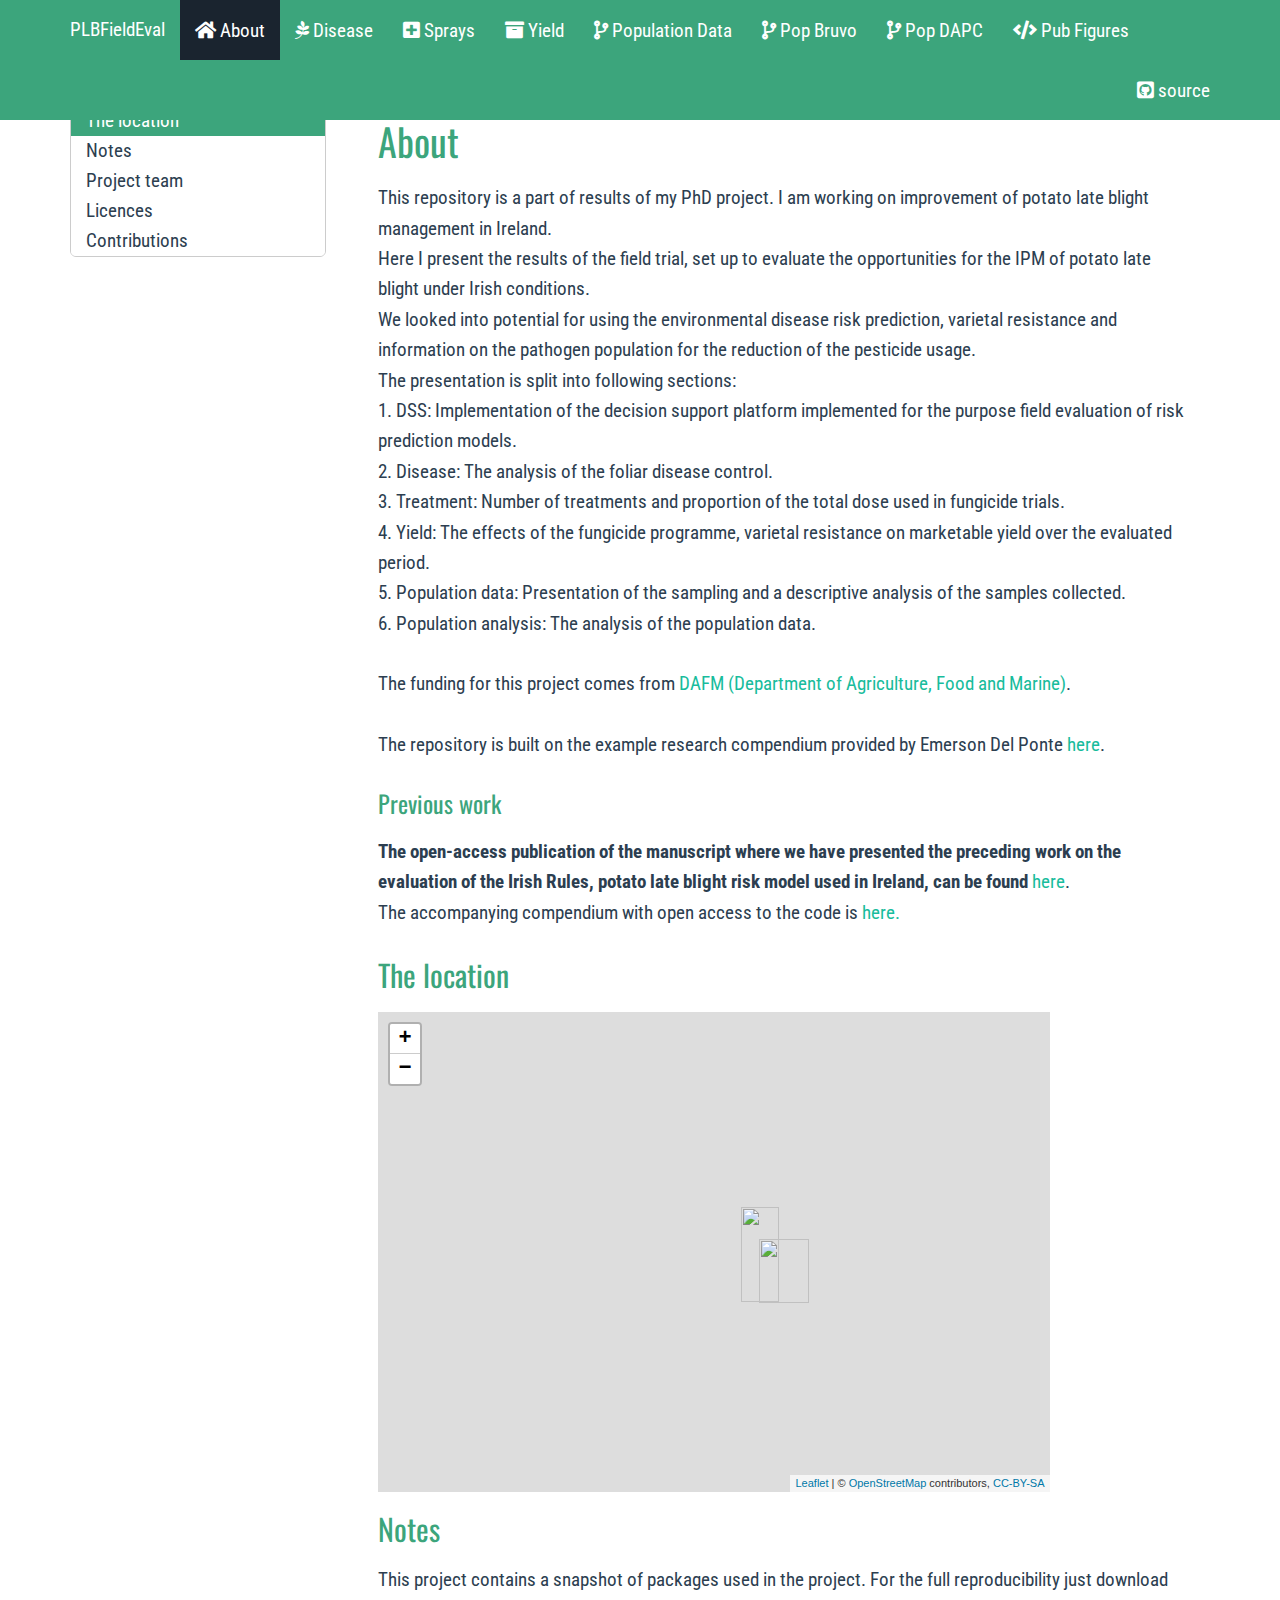
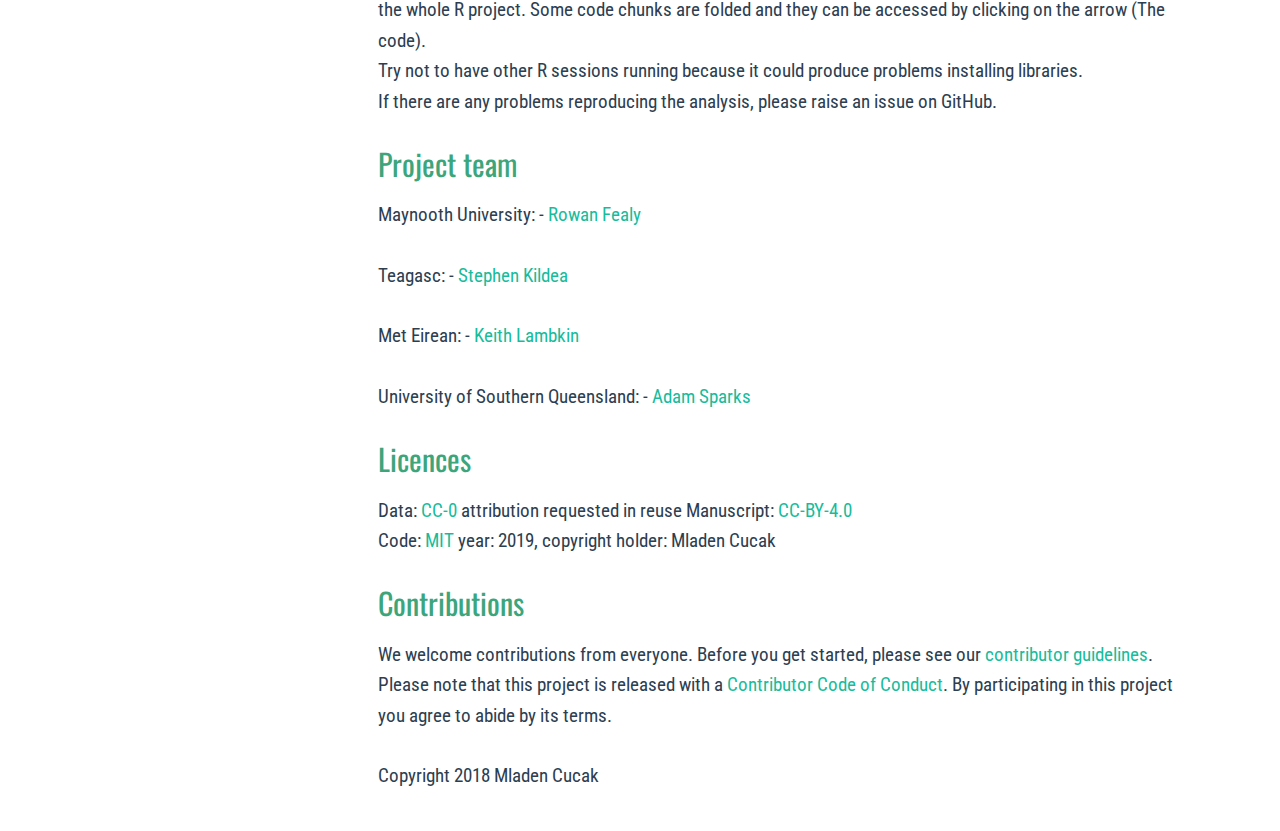
==== commit ee70b1d3: "re-kniting" ====
--- a/docs/index.html
+++ b/docs/index.html
@@ -368,13 +368,6 @@
   </a>
 </li>
 <li>
-  <a href="dss.html">
-    <span class="fa fa fa fa fa fa-cog fa-spin fa-fw"></span>
-     
-    DSS
-  </a>
-</li>
-<li>
   <a href="disdata.html">
     <span class="fa fa fa fa fa fa-pagelines"></span>
      
@@ -414,6 +407,13 @@
     <span class="fa fa fa fa-code-fork"></span>
      
     Pop DAPC
+  </a>
+</li>
+<li>
+  <a href="pub_plots.html">
+    <span class="fa fa fa fa-code"></span>
+     
+    Pub Figures
   </a>
 </li>
       </ul>
@@ -458,12 +458,12 @@
 </div>
 <div id="the-location" class="section level2">
 <h2>The location</h2>
-<div id="htmlwidget-cbc8e6bbd09b38a08d39" style="width:672px;height:480px;" class="leaflet html-widget"></div>
-<script type="application/json" data-for="htmlwidget-cbc8e6bbd09b38a08d39">{"x":{"options":{"crs":{"crsClass":"L.CRS.EPSG3857","code":null,"proj4def":null,"projectedBounds":null,"options":{}}},"calls":[{"method":"addTiles","args":["//{s}.tile.openstreetmap.org/{z}/{x}/{y}.png",null,"OSM (default)",{"minZoom":0,"maxZoom":18,"tileSize":256,"subdomains":"abc","errorTileUrl":"","tms":false,"noWrap":false,"zoomOffset":0,"zoomReverse":false,"opacity":1,"zIndex":1,"detectRetina":false,"attribution":"&copy; <a href=\"http://openstreetmap.org\">OpenStreetMap<\/a> contributors, <a href=\"http://creativecommons.org/licenses/by-sa/2.0/\">CC-BY-SA<\/a>"}]},{"method":"addMarkers","args":[52.8560667,-6.9121167,{"iconUrl":{"data":"http://leafletjs.com/examples/custom-icons/leaf-green.png","index":0},"iconWidth":38,"iconHeight":95,"iconAnchorX":22,"iconAnchorY":94,"shadowUrl":{"data":"http://leafletjs.com/examples/custom-icons/leaf-shadow.png","index":0},"shadowWidth":50,"shadowHeight":64,"shadowAnchorX":4,"shadowAnchorY":62},null,null,{"interactive":true,"draggable":false,"keyboard":true,"title":"","alt":"","zIndexOffset":0,"opacity":1,"riseOnHover":false,"riseOffset":250},null,null,null,null,"Oak Park",{"interactive":false,"permanent":false,"direction":"auto","opacity":1,"offset":[0,0],"textsize":"10px","textOnly":false,"className":"","sticky":true},null]}],"setView":[[53.5,-8],6,[]],"limits":{"lat":[52.8560667,52.8560667],"lng":[-6.9121167,-6.9121167]}},"evals":[],"jsHooks":[]}</script>
+<div id="htmlwidget-2a63ee95d5e473a7a286" style="width:672px;height:480px;" class="leaflet html-widget"></div>
+<script type="application/json" data-for="htmlwidget-2a63ee95d5e473a7a286">{"x":{"options":{"crs":{"crsClass":"L.CRS.EPSG3857","code":null,"proj4def":null,"projectedBounds":null,"options":{}}},"calls":[{"method":"addTiles","args":["//{s}.tile.openstreetmap.org/{z}/{x}/{y}.png",null,"OSM (default)",{"minZoom":0,"maxZoom":18,"tileSize":256,"subdomains":"abc","errorTileUrl":"","tms":false,"noWrap":false,"zoomOffset":0,"zoomReverse":false,"opacity":1,"zIndex":1,"detectRetina":false,"attribution":"&copy; <a href=\"http://openstreetmap.org\">OpenStreetMap<\/a> contributors, <a href=\"http://creativecommons.org/licenses/by-sa/2.0/\">CC-BY-SA<\/a>"}]},{"method":"addMarkers","args":[52.8560667,-6.9121167,{"iconUrl":{"data":"http://leafletjs.com/examples/custom-icons/leaf-green.png","index":0},"iconWidth":38,"iconHeight":95,"iconAnchorX":22,"iconAnchorY":94,"shadowUrl":{"data":"http://leafletjs.com/examples/custom-icons/leaf-shadow.png","index":0},"shadowWidth":50,"shadowHeight":64,"shadowAnchorX":4,"shadowAnchorY":62},null,null,{"interactive":true,"draggable":false,"keyboard":true,"title":"","alt":"","zIndexOffset":0,"opacity":1,"riseOnHover":false,"riseOffset":250},null,null,null,null,"Oak Park",{"interactive":false,"permanent":false,"direction":"auto","opacity":1,"offset":[0,0],"textsize":"10px","textOnly":false,"className":"","sticky":true},null]}],"setView":[[53.5,-8],6,[]],"limits":{"lat":[52.8560667,52.8560667],"lng":[-6.9121167,-6.9121167]}},"evals":[],"jsHooks":[]}</script>
 </div>
 <div id="notes" class="section level2">
 <h2>Notes</h2>
-<p>Some code chunks are folded and they can be accessed by clicking on the arrow (The code).<br />
+<p>This project contains a snapshot of packages used in the project. For the full reproducibility just download the whole R project. Some code chunks are folded and they can be accessed by clicking on the arrow (The code).<br />
 Try not to have other R sessions running because it could produce problems installing libraries.<br />
 If there are any problems reproducing the analysis, please raise an issue on GitHub.</p>
 </div>
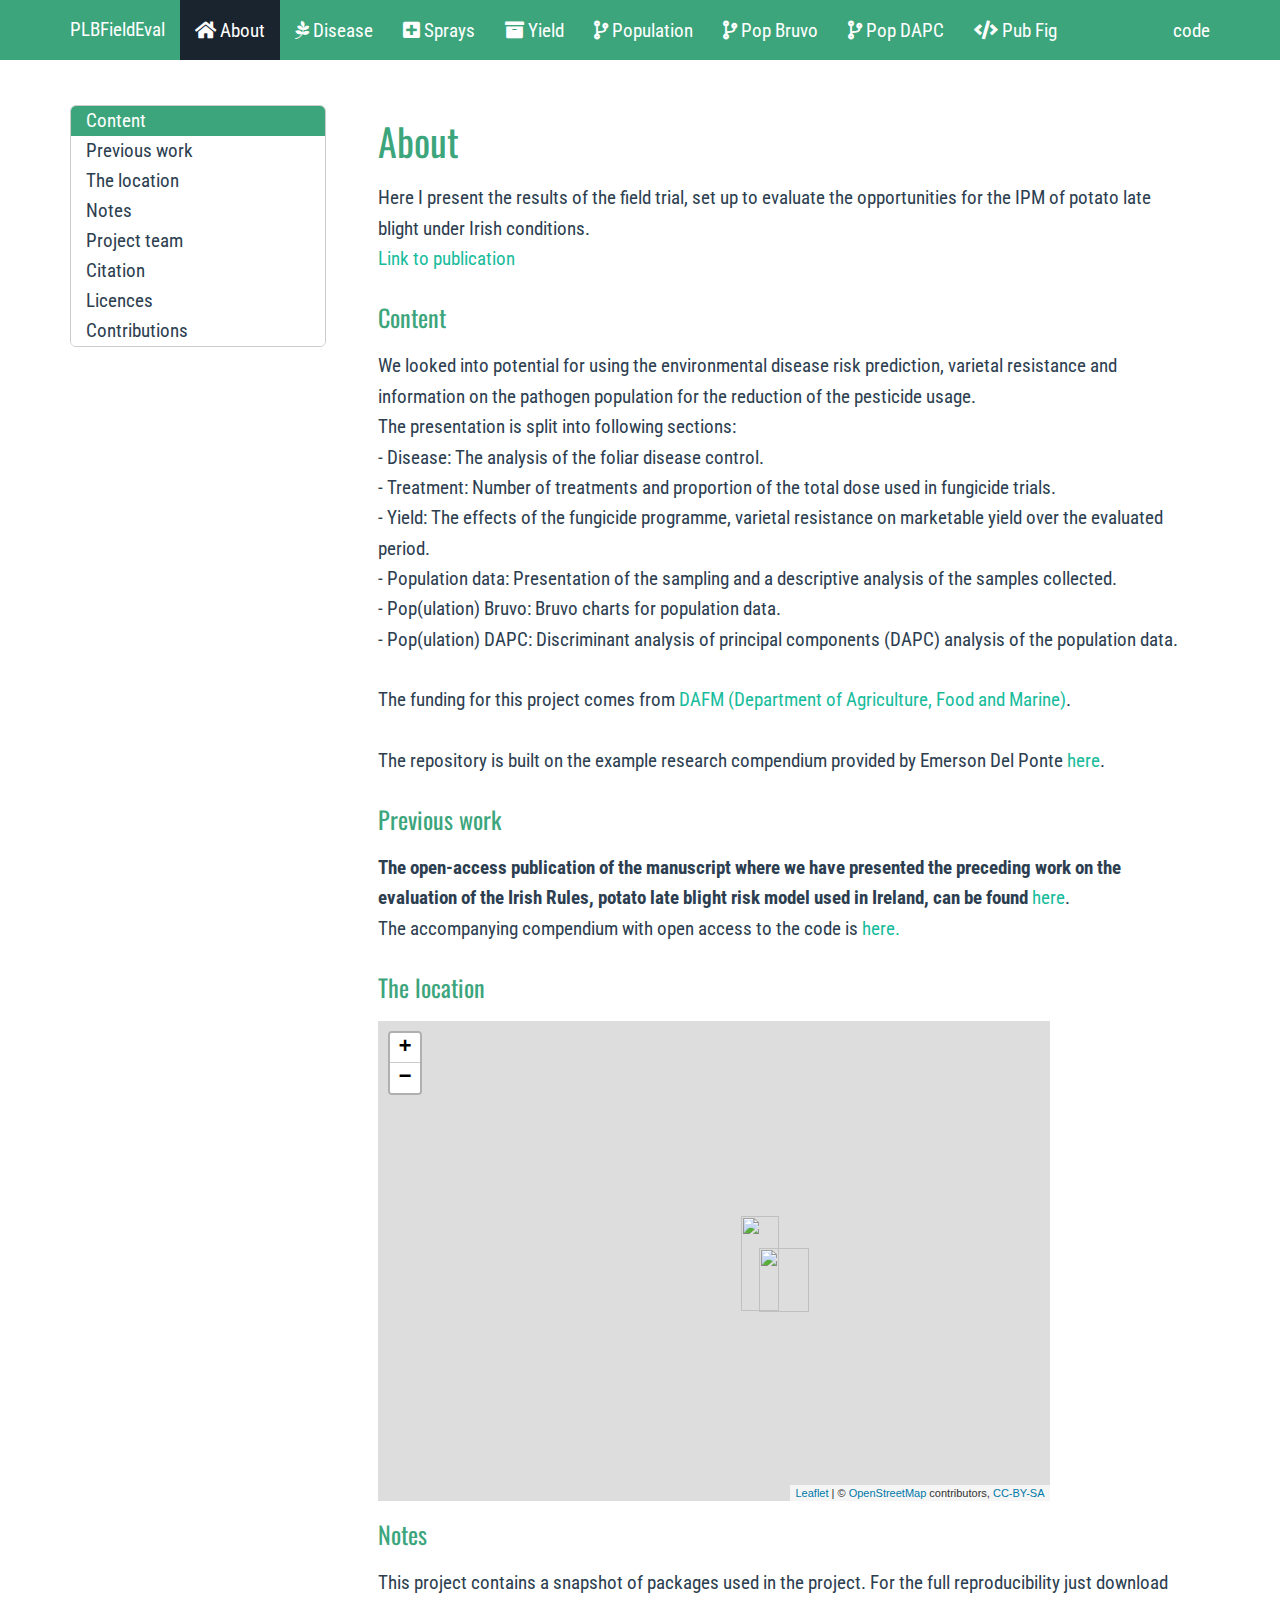
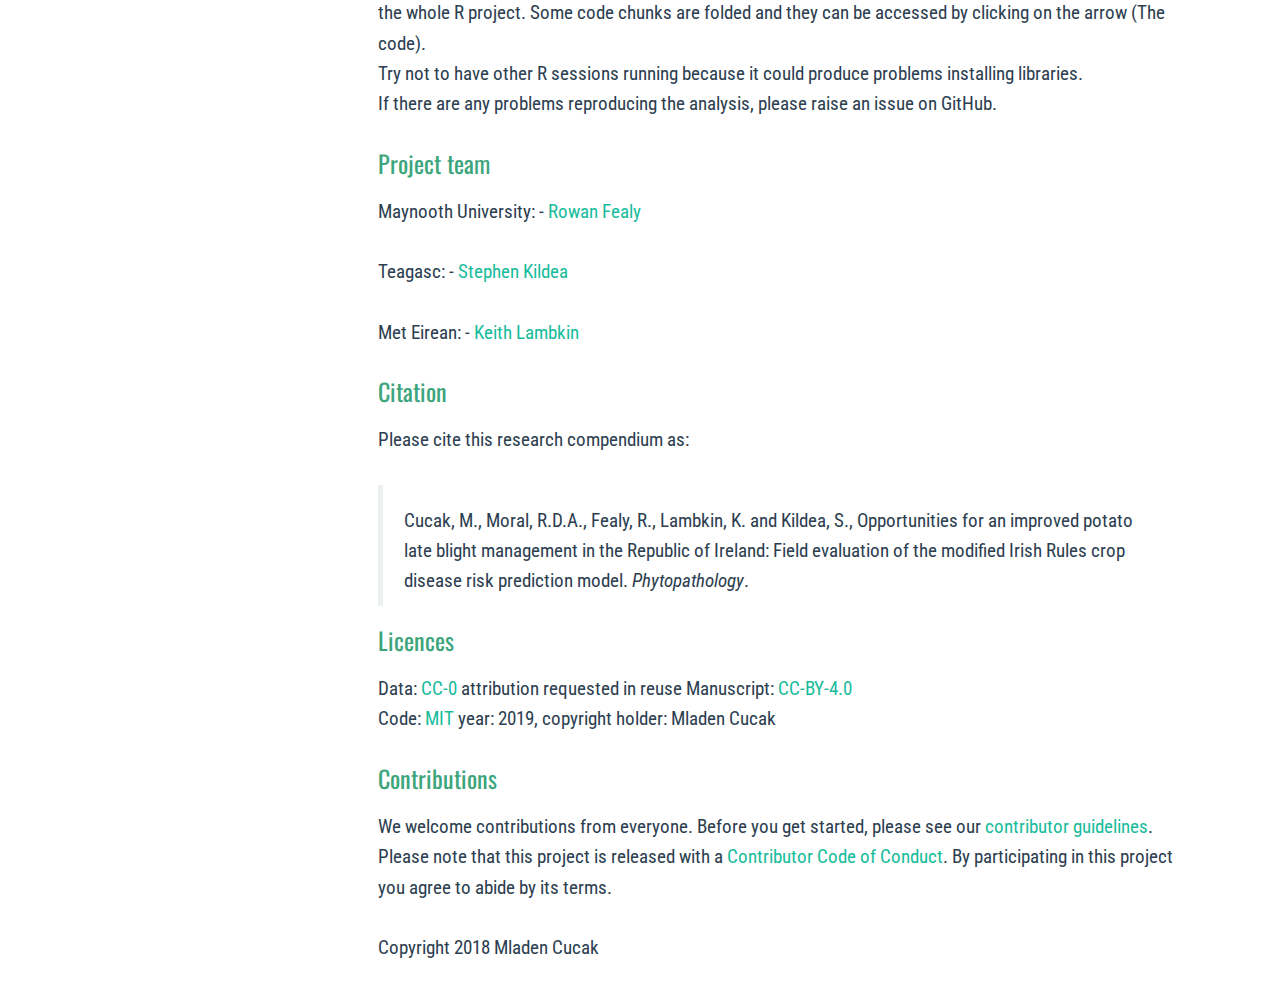
==== commit c89f199e: "link update intro" ====
--- a/docs/index.html
+++ b/docs/index.html
@@ -1,19 +1,19 @@
 <!DOCTYPE html>
 
-<html xmlns="http://www.w3.org/1999/xhtml">
+<html>
 
 <head>
 
 <meta charset="utf-8" />
-<meta http-equiv="Content-Type" content="text/html; charset=utf-8" />
 <meta name="generator" content="pandoc" />
 <meta http-equiv="X-UA-Compatible" content="IE=EDGE" />
 
 
 
 
-<title>index.utf8.md</title>
-
+<title>About</title>
+
+<script src="site_libs/header-attrs-2.6/header-attrs.js"></script>
 <script src="site_libs/jquery-1.12.4/jquery.min.js"></script>
 <meta name="viewport" content="width=device-width, initial-scale=1" />
 <link href="site_libs/bootstrap-3.3.5/css/flatly.min.css" rel="stylesheet" />
@@ -28,16 +28,25 @@
 <script src="site_libs/highlightjs-9.12.0/highlight.js"></script>
 <link href="site_libs/pagedtable-1.1/css/pagedtable.css" rel="stylesheet" />
 <script src="site_libs/pagedtable-1.1/js/pagedtable.js"></script>
-<script src="site_libs/htmlwidgets-1.5.1/htmlwidgets.js"></script>
+<script src="site_libs/htmlwidgets-1.5.3/htmlwidgets.js"></script>
 <link href="site_libs/leaflet-1.3.1/leaflet.css" rel="stylesheet" />
 <script src="site_libs/leaflet-1.3.1/leaflet.js"></script>
 <link href="site_libs/leafletfix-1.0.0/leafletfix.css" rel="stylesheet" />
-<script src="site_libs/Proj4Leaflet-1.0.1/proj4-compressed.js"></script>
+<script src="site_libs/proj4-2.6.2/proj4.min.js"></script>
 <script src="site_libs/Proj4Leaflet-1.0.1/proj4leaflet.js"></script>
 <link href="site_libs/rstudio_leaflet-1.3.1/rstudio_leaflet.css" rel="stylesheet" />
-<script src="site_libs/leaflet-binding-2.0.2/leaflet.js"></script>
+<script src="site_libs/leaflet-binding-2.0.4.1/leaflet.js"></script>
 <link href="site_libs/font-awesome-5.1.0/css/all.css" rel="stylesheet" />
 <link href="site_libs/font-awesome-5.1.0/css/v4-shims.css" rel="stylesheet" />
+
+<style type="text/css">
+  code{white-space: pre-wrap;}
+  span.smallcaps{font-variant: small-caps;}
+  span.underline{text-decoration: underline;}
+  div.column{display: inline-block; vertical-align: top; width: 50%;}
+  div.hanging-indent{margin-left: 1.5em; text-indent: -1.5em;}
+  ul.task-list{list-style: none;}
+    </style>
 
 <style type="text/css">code{white-space: pre;}</style>
 <style type="text/css">
@@ -84,6 +93,7 @@
 }
 </style>
 
+
 <link rel="stylesheet" href="style.css" type="text/css" />
 
 
@@ -248,6 +258,7 @@
   border: none;
   display: inline-block;
   border-radius: 4px;
+  background-color: transparent;
 }
 
 .tabset-dropdown > .nav-tabs.nav-tabs-open > li {
@@ -276,6 +287,12 @@
 }
 }
 
+@media print {
+.toc-content {
+  /* see https://github.com/w3c/csswg-drafts/issues/4434 */
+  float: right;
+}
+}
 
 .toc-content {
   padding-left: 30px;
@@ -392,7 +409,7 @@
   <a href="pop.html">
     <span class="fa fa fa fa-code-fork"></span>
      
-    Population Data
+    Population
   </a>
 </li>
 <li>
@@ -413,16 +430,16 @@
   <a href="pub_plots.html">
     <span class="fa fa fa fa-code"></span>
      
-    Pub Figures
+    Pub Fig
   </a>
 </li>
       </ul>
       <ul class="nav navbar-nav navbar-right">
         <li>
   <a href="https://github.com/mladencucak/PLBFieldTrial">
-    <span class="fa fa-github-square"></span>
-     
-    source
+    <span class="fas fa-github-square"></span>
+     
+    code
   </a>
 </li>
       </ul>
@@ -439,57 +456,63 @@
 </div>
 
 
-<p>This repository is a part of results of my PhD project. I am working on improvement of potato late blight management in Ireland.<br />
-Here I present the results of the field trial, set up to evaluate the opportunities for the IPM of potato late blight under Irish conditions.<br />
-We looked into potential for using the environmental disease risk prediction, varietal resistance and information on the pathogen population for the reduction of the pesticide usage.<br />
+<p>Here I present the results of the field trial, set up to evaluate the opportunities for the IPM of potato late blight under Irish conditions.<br />
+<a href="https://apsjournals.apsnet.org/doi/abs/10.1094/PHYTO-01-20-0011-R">Link to publication</a></p>
+<div id="content" class="section level3">
+<h3>Content</h3>
+<p>We looked into potential for using the environmental disease risk prediction, varietal resistance and information on the pathogen population for the reduction of the pesticide usage.<br />
 The presentation is split into following sections:<br />
-1. DSS: Implementation of the decision support platform implemented for the purpose field evaluation of risk prediction models.<br />
-2. Disease: The analysis of the foliar disease control.<br />
-3. Treatment: Number of treatments and proportion of the total dose used in fungicide trials.<br />
-4. Yield: The effects of the fungicide programme, varietal resistance on marketable yield over the evaluated period.<br />
-5. Population data: Presentation of the sampling and a descriptive analysis of the samples collected.<br />
-6. Population analysis: The analysis of the population data.</p>
+- Disease: The analysis of the foliar disease control.<br />
+- Treatment: Number of treatments and proportion of the total dose used in fungicide trials.<br />
+- Yield: The effects of the fungicide programme, varietal resistance on marketable yield over the evaluated period.<br />
+- Population data: Presentation of the sampling and a descriptive analysis of the samples collected.<br />
+- Pop(ulation) Bruvo: Bruvo charts for population data.<br />
+- Pop(ulation) DAPC: Discriminant analysis of principal components (DAPC) analysis of the population data.</p>
 <p>The funding for this project comes from <a href="https://www.agriculture.gov.ie">DAFM (Department of Agriculture, Food and Marine)</a>.</p>
 <p>The repository is built on the example research compendium provided by Emerson Del Ponte <a href="https://github.com/emdelponte/research-compendium-website">here</a>.</p>
+</div>
 <div id="previous-work" class="section level3">
 <h3>Previous work</h3>
 <p><strong>The open-access publication of the manuscript where we have presented the preceding work on the evaluation of the Irish Rules, potato late blight risk model used in Ireland, can be found</strong> <a href="https://www.mdpi.com/2073-4395/9/9/515">here</a>.<br />
 The accompanying compendium with open access to the code is <a href="https://mladencucak.github.io/AnalysisPLBIreland/">here.</a></p>
 </div>
-<div id="the-location" class="section level2">
-<h2>The location</h2>
-<div id="htmlwidget-2a63ee95d5e473a7a286" style="width:672px;height:480px;" class="leaflet html-widget"></div>
-<script type="application/json" data-for="htmlwidget-2a63ee95d5e473a7a286">{"x":{"options":{"crs":{"crsClass":"L.CRS.EPSG3857","code":null,"proj4def":null,"projectedBounds":null,"options":{}}},"calls":[{"method":"addTiles","args":["//{s}.tile.openstreetmap.org/{z}/{x}/{y}.png",null,"OSM (default)",{"minZoom":0,"maxZoom":18,"tileSize":256,"subdomains":"abc","errorTileUrl":"","tms":false,"noWrap":false,"zoomOffset":0,"zoomReverse":false,"opacity":1,"zIndex":1,"detectRetina":false,"attribution":"&copy; <a href=\"http://openstreetmap.org\">OpenStreetMap<\/a> contributors, <a href=\"http://creativecommons.org/licenses/by-sa/2.0/\">CC-BY-SA<\/a>"}]},{"method":"addMarkers","args":[52.8560667,-6.9121167,{"iconUrl":{"data":"http://leafletjs.com/examples/custom-icons/leaf-green.png","index":0},"iconWidth":38,"iconHeight":95,"iconAnchorX":22,"iconAnchorY":94,"shadowUrl":{"data":"http://leafletjs.com/examples/custom-icons/leaf-shadow.png","index":0},"shadowWidth":50,"shadowHeight":64,"shadowAnchorX":4,"shadowAnchorY":62},null,null,{"interactive":true,"draggable":false,"keyboard":true,"title":"","alt":"","zIndexOffset":0,"opacity":1,"riseOnHover":false,"riseOffset":250},null,null,null,null,"Oak Park",{"interactive":false,"permanent":false,"direction":"auto","opacity":1,"offset":[0,0],"textsize":"10px","textOnly":false,"className":"","sticky":true},null]}],"setView":[[53.5,-8],6,[]],"limits":{"lat":[52.8560667,52.8560667],"lng":[-6.9121167,-6.9121167]}},"evals":[],"jsHooks":[]}</script>
-</div>
-<div id="notes" class="section level2">
-<h2>Notes</h2>
+<div id="the-location" class="section level3">
+<h3>The location</h3>
+<div id="htmlwidget-6c0323a58c84a62ff828" style="width:672px;height:480px;" class="leaflet html-widget"></div>
+<script type="application/json" data-for="htmlwidget-6c0323a58c84a62ff828">{"x":{"options":{"crs":{"crsClass":"L.CRS.EPSG3857","code":null,"proj4def":null,"projectedBounds":null,"options":{}}},"calls":[{"method":"addTiles","args":["//{s}.tile.openstreetmap.org/{z}/{x}/{y}.png",null,"OSM (default)",{"minZoom":0,"maxZoom":18,"tileSize":256,"subdomains":"abc","errorTileUrl":"","tms":false,"noWrap":false,"zoomOffset":0,"zoomReverse":false,"opacity":1,"zIndex":1,"detectRetina":false,"attribution":"&copy; <a href=\"http://openstreetmap.org\">OpenStreetMap<\/a> contributors, <a href=\"http://creativecommons.org/licenses/by-sa/2.0/\">CC-BY-SA<\/a>"}]},{"method":"addMarkers","args":[52.8560667,-6.9121167,{"iconUrl":{"data":"http://leafletjs.com/examples/custom-icons/leaf-green.png","index":0},"iconWidth":38,"iconHeight":95,"iconAnchorX":22,"iconAnchorY":94,"shadowUrl":{"data":"http://leafletjs.com/examples/custom-icons/leaf-shadow.png","index":0},"shadowWidth":50,"shadowHeight":64,"shadowAnchorX":4,"shadowAnchorY":62},null,null,{"interactive":true,"draggable":false,"keyboard":true,"title":"","alt":"","zIndexOffset":0,"opacity":1,"riseOnHover":false,"riseOffset":250},null,null,null,null,"Oak Park",{"interactive":false,"permanent":false,"direction":"auto","opacity":1,"offset":[0,0],"textsize":"10px","textOnly":false,"className":"","sticky":true},null]}],"setView":[[53.5,-8],6,[]],"limits":{"lat":[52.8560667,52.8560667],"lng":[-6.9121167,-6.9121167]}},"evals":[],"jsHooks":[]}</script>
+</div>
+<div id="notes" class="section level3">
+<h3>Notes</h3>
 <p>This project contains a snapshot of packages used in the project. For the full reproducibility just download the whole R project. Some code chunks are folded and they can be accessed by clicking on the arrow (The code).<br />
 Try not to have other R sessions running because it could produce problems installing libraries.<br />
 If there are any problems reproducing the analysis, please raise an issue on GitHub.</p>
 </div>
-<div id="project-team" class="section level2">
-<h2>Project team</h2>
+<div id="project-team" class="section level3">
+<h3>Project team</h3>
 <p>Maynooth University: - <a href="https://www.maynoothuniversity.ie/people/rowan-fealy">Rowan Fealy</a></p>
 <p>Teagasc: - <a href="https://www.teagasc.ie/contact/staff-directory/k/steven-kildea/">Stephen Kildea</a></p>
 <p>Met Eirean: - <a href="https://www.researchgate.net/profile/Keith_Lambkin">Keith Lambkin</a></p>
-<p>University of Southern Queensland: - <a href="https://adamhsparks.netlify.com/">Adam Sparks</a></p>
-<!-- ## Citation -->
-<!-- Please cite this research compendium as: -->
-<!-- > Cucak, M., Sparks, A., Fealy, R., Lambkin, K., and Kildea, S. 2019. Evaluation of the Irish Rules, a potato late blight forecasting used in Ireland.  -->
-</div>
-<div id="licences" class="section level2">
-<h2>Licences</h2>
+</div>
+<div id="citation" class="section level3">
+<h3>Citation</h3>
+<p>Please cite this research compendium as:</p>
+<blockquote>
+<p>Cucak, M., Moral, R.D.A., Fealy, R., Lambkin, K. and Kildea, S., Opportunities for an improved potato late blight management in the Republic of Ireland: Field evaluation of the modified Irish Rules crop disease risk prediction model. <em>Phytopathology</em>.</p>
+</blockquote>
+</div>
+<div id="licences" class="section level3">
+<h3>Licences</h3>
 <p>Data: <a href="https://creativecommons.org/publicdomain/zero/1.0/">CC-0</a> attribution requested in reuse Manuscript: <a href="https://creativecommons.org/licenses/by/4.0/">CC-BY-4.0</a><br />
 Code: <a href="https://opensource.org/licenses/MIT">MIT</a> year: 2019, copyright holder: Mladen Cucak</p>
 </div>
-<div id="contributions" class="section level2">
-<h2>Contributions</h2>
+<div id="contributions" class="section level3">
+<h3>Contributions</h3>
 <p>We welcome contributions from everyone. Before you get started, please see our <a href="CONTRIBUTING.html">contributor guidelines</a>. Please note that this project is released with a <a href="CONDUCT.html">Contributor Code of Conduct</a>. By participating in this project you agree to abide by its terms.</p>
 </div>
 
 
 
-Copyright 2018 Mladen Cucak
+Copyright 2018 Mladen Cucak 
 
 
 </div>
@@ -501,7 +524,7 @@
 
 // add bootstrap table styles to pandoc tables
 function bootstrapStylePandocTables() {
-  $('tr.header').parent('thead').parent('table').addClass('table table-condensed');
+  $('tr.odd').parent('tbody').parent('table').addClass('table table-condensed');
 }
 $(document).ready(function () {
   bootstrapStylePandocTables();
@@ -540,7 +563,7 @@
       theme: "bootstrap3",
       context: '.toc-content',
       hashGenerator: function (text) {
-        return text.replace(/[.\\/?&!#<>]/g, '').replace(/\s/g, '_').toLowerCase();
+        return text.replace(/[.\\/?&!#<>]/g, '').replace(/\s/g, '_');
       },
       ignoreSelector: ".toc-ignore",
       scrollTo: 0
